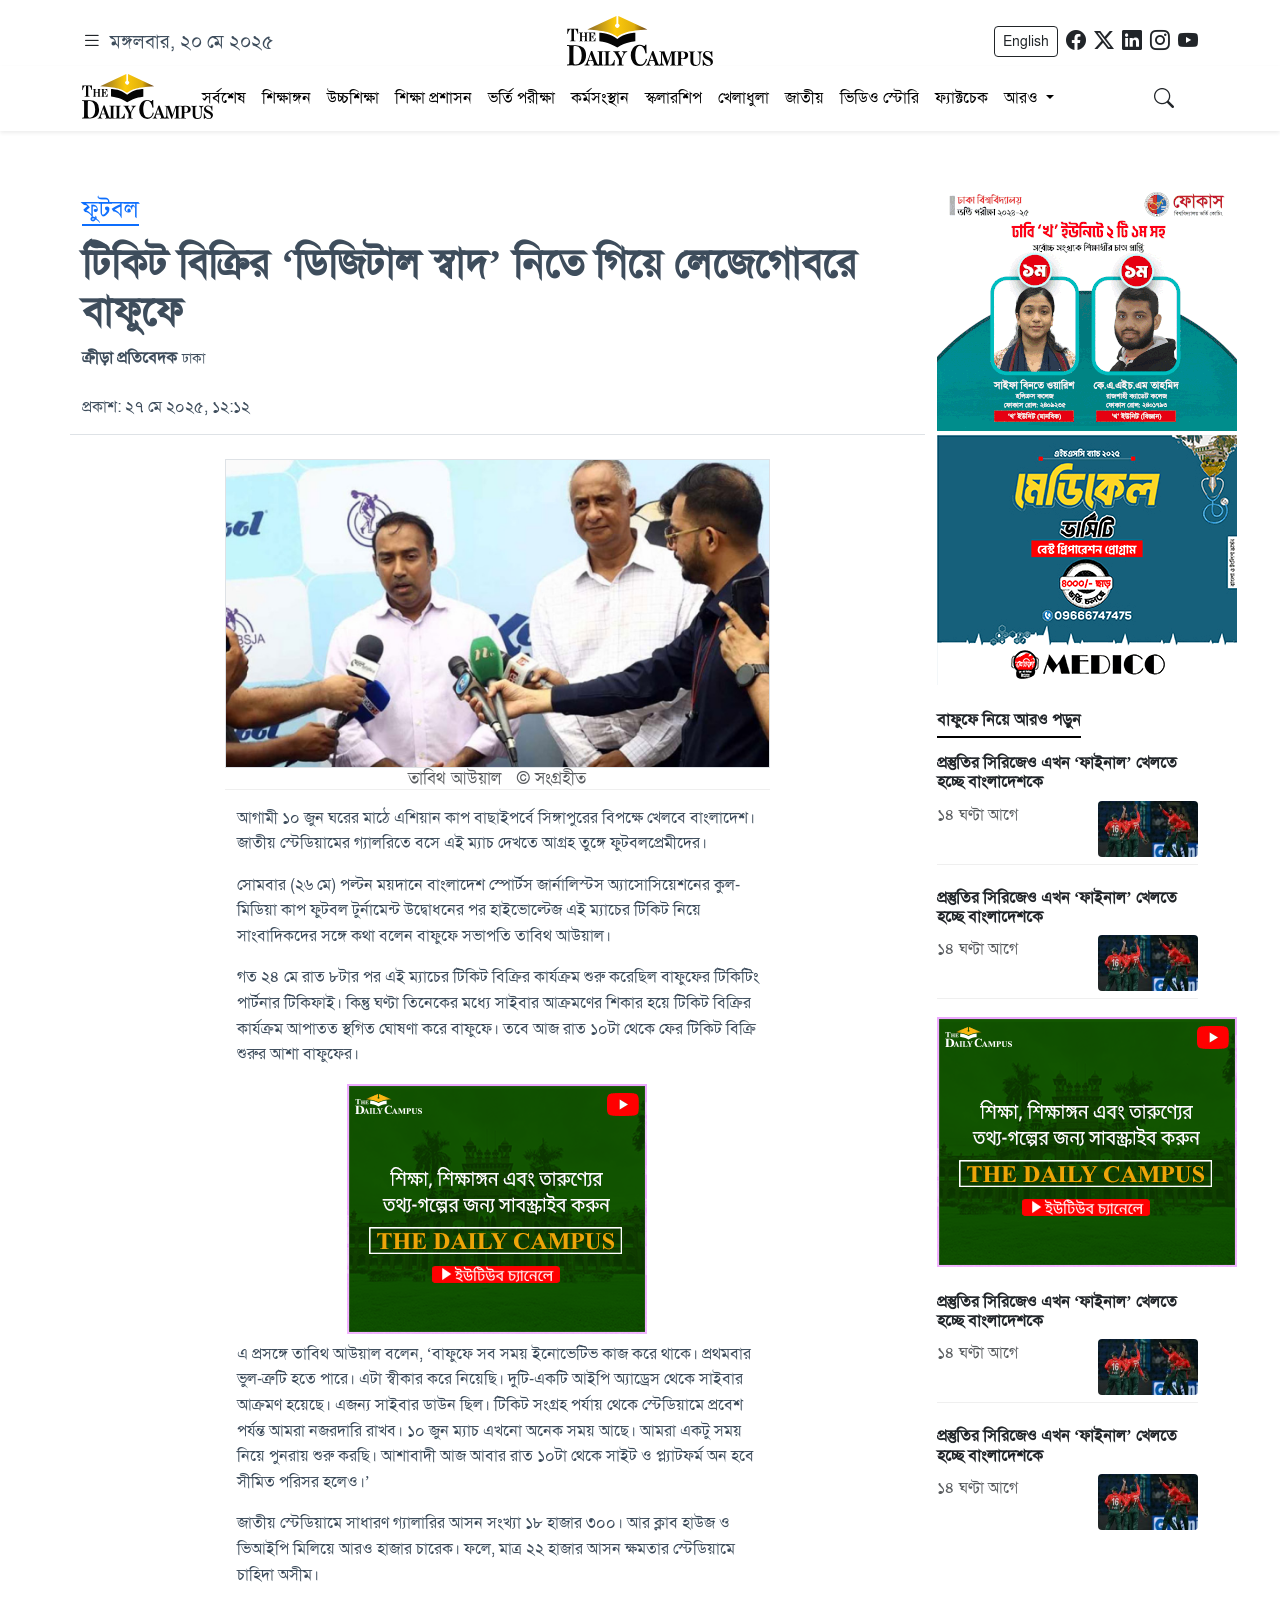
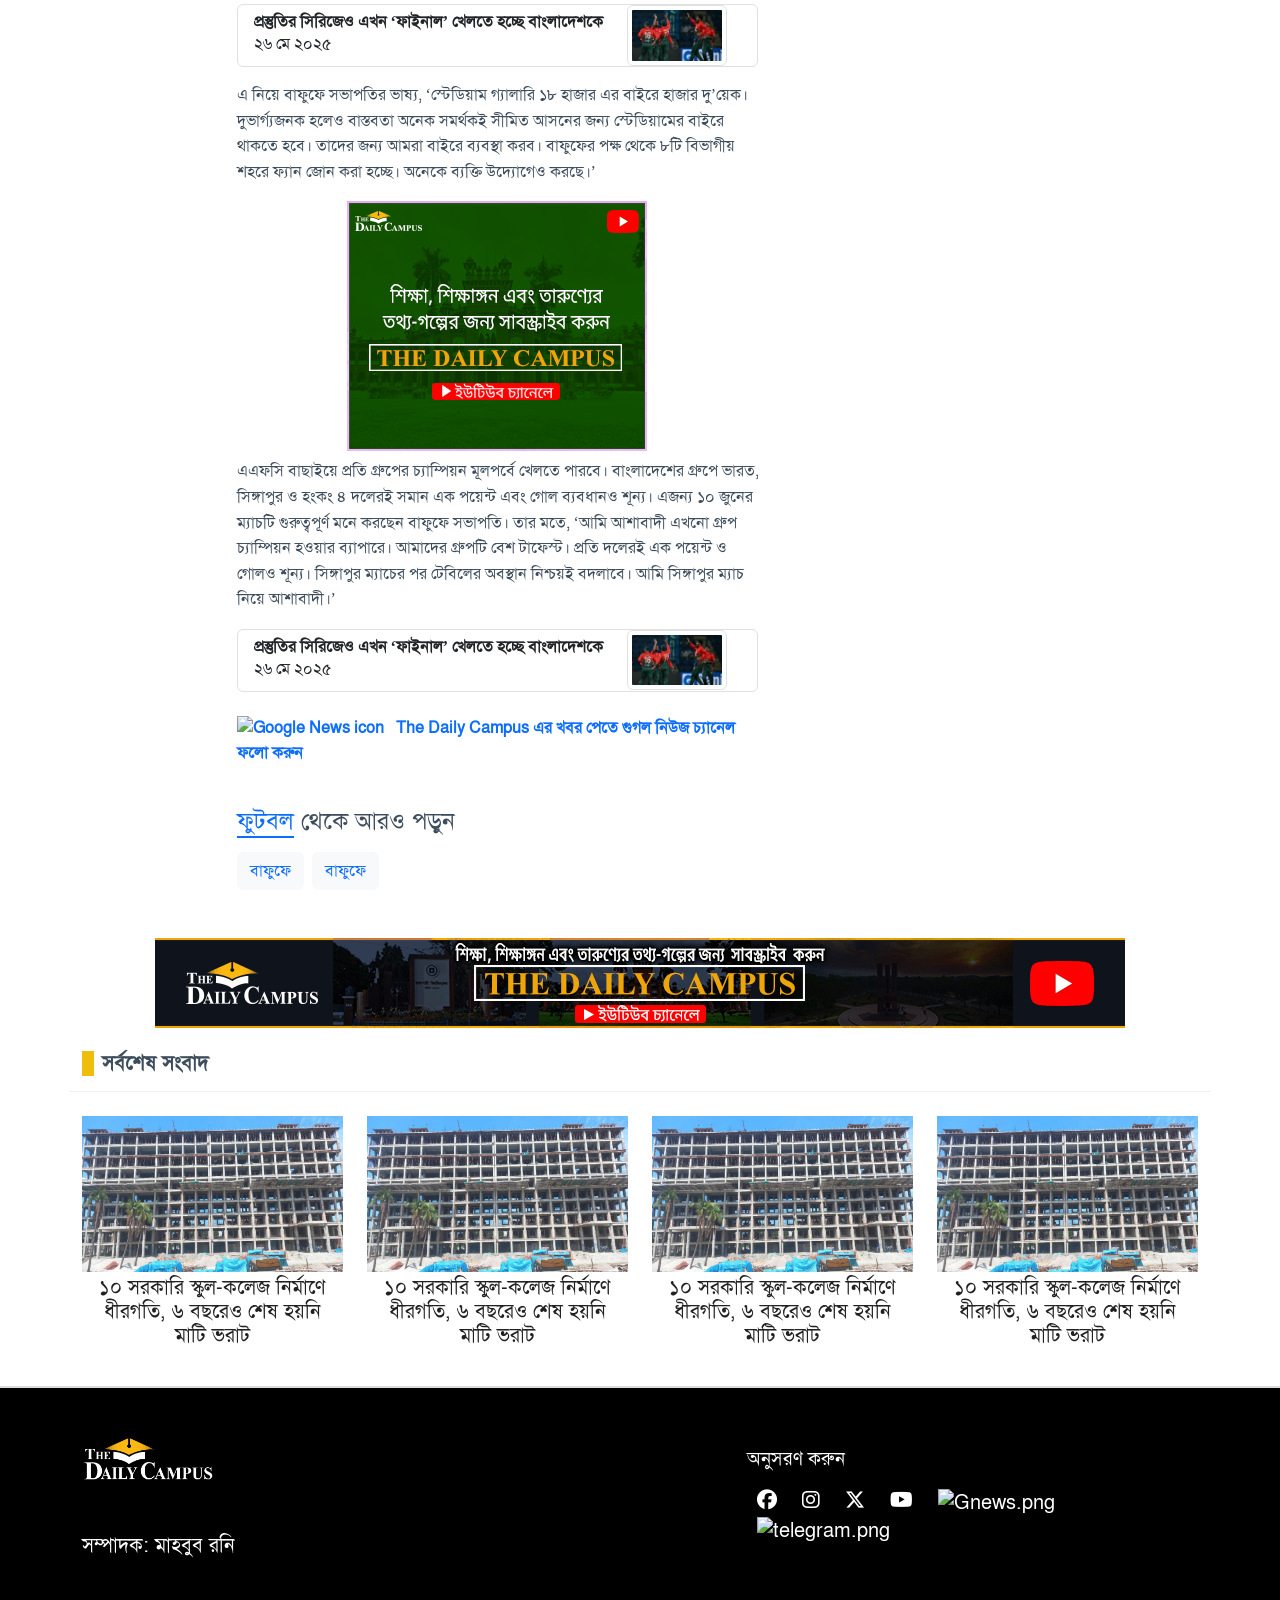
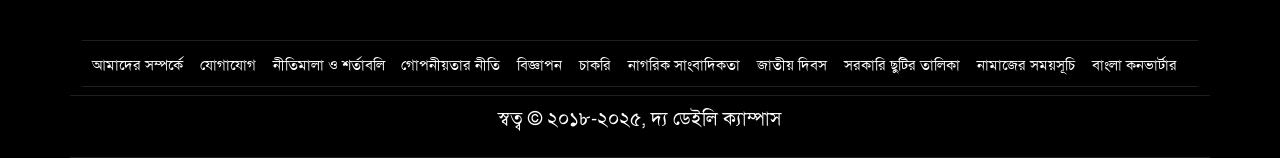
==== article.html @ 6541ccd9 "desktop index page bottom part and desktop article page" ====
<!DOCTYPE html>
<html lang="en">
  <head>
    <meta charset="UTF-8" />
    <meta name="viewport" content="width=device-width, initial-scale=1.0" />
    <title>Document</title>
    <link
      rel="preload"
      href="assets/fonts/SolaimanLipiNormal.woff"
      as="font"
      type="font/woff"
      crossorigin
    />
    <!-- Bootstrap 5 CSS -->
    <link
      href="https://cdn.jsdelivr.net/npm/bootstrap@5.3.3/dist/css/bootstrap.min.css"
      rel="stylesheet"
    />
    <!-- Bootstrap Icons -->
    <link
      href="https://cdn.jsdelivr.net/npm/bootstrap-icons@1.11.3/font/bootstrap-icons.css"
      rel="stylesheet"
    />
    <!-- Font Awesome for icons -->
    <link
      href="https://cdnjs.cloudflare.com/ajax/libs/font-awesome/6.5.1/css/all.min.css"
      rel="stylesheet"
    />
    <link
      rel="stylesheet"
      href="assets/css/flexslider.css"
      type="text/css"
      media="screen"
    />
    <link rel="stylesheet" href="assets/css/style.css" />
    <script
      type="text/javascript"
      src="https://platform-api.sharethis.com/js/sharethis.js#property=68356a74a7cb4a0019841a7b&product=inline-share-buttons&source=platform"
      async="async"
    ></script>
  </head>

  <body>
    <section id="header">
      <!-- Pre Header Section start -->
      <div class="d-none d-md-block">
        <div class="container bg-white mt-3">
          <div class="row align-items-center">
            <div class="col-lg-4">
              <div class="d-flex align-items-center">
                <span
                  class="cursor-pointer me-2"
                  data-bs-toggle="offcanvas"
                  data-bs-target="#sidebarMenu"
                  aria-controls="sidebarMenu"
                >
                  <i class="bi bi-list fs-5 text-dark"></i>
                </span>
                <span class="today-date">মঙ্গলবার, ২০ মে ২০২৫</span>
              </div>
            </div>
            <div class="col-lg-4 text-center">
              <a aria-label="Logo" href="#">
                <img
                  src="assets/images/logo.svg"
                  alt="Logo"
                  height="50"
                  loading="lazy"
                />
              </a>
            </div>
            <div class="col-lg-4">
              <div class="d-flex justify-content-end align-items-center">
                <a
                  class="btn btn-outline-dark btn-sm me-2"
                  href="#"
                  target="_blank"
                  >English</a
                >
                <div class="d-flex">
                  <a
                    aria-label="Facebook"
                    href="#"
                    target="_blank"
                    class="text-dark me-2"
                  >
                    <i class="bi bi-facebook fs-5"></i>
                  </a>
                  <a
                    aria-label="Twitter"
                    href="#"
                    target="_blank"
                    class="text-dark me-2"
                  >
                    <i class="bi bi-twitter-x fs-5"></i>
                  </a>
                  <a
                    aria-label="Linkedin"
                    href="#"
                    target="_blank"
                    class="text-dark me-2"
                  >
                    <i class="bi bi-linkedin fs-5"></i>
                  </a>
                  <a
                    aria-label="Instagram"
                    href="#"
                    target="_blank"
                    class="text-dark me-2"
                  >
                    <i class="bi bi-instagram fs-5"></i>
                  </a>
                  <a
                    aria-label="Youtube"
                    href="#"
                    target="_blank"
                    class="text-dark"
                  >
                    <i class="bi bi-youtube fs-5"></i>
                  </a>
                </div>
              </div>
            </div>
          </div>
        </div>

        <nav id="navbar_top" class="navbar navbar-expand-lg bg-white shadow-sm">
          <div class="container">
            <div class="row w-100 align-items-center">
              <div class="col-lg-1">
                <div class="stickyLogo mb-1">
                  <a aria-label="Logo" href="#">
                    <img src="assets/images/logo.svg" alt="Logo" height="45" />
                  </a>
                </div>
              </div>
              <div class="col-lg-10">
                <div class="collapse navbar-collapse" id="navbarNav">
                  <ul class="navbar-nav mx-auto">
                    <li class="nav-item">
                      <a class="nav-link" href="#latest">সর্বশেষ</a>
                    </li>
                    <li class="nav-item">
                      <a class="nav-link" href="#national">শিক্ষাঙ্গন</a>
                    </li>
                    <li class="nav-item">
                      <a class="nav-link" href="#politics">উচ্চশিক্ষা</a>
                    </li>
                    <li class="nav-item">
                      <a class="nav-link" href="#economics">শিক্ষা প্রশাসন</a>
                    </li>
                    <li class="nav-item">
                      <a class="nav-link" href="#international"
                        >ভর্তি পরীক্ষা</a
                      >
                    </li>
                    <li class="nav-item">
                      <a class="nav-link" href="#international">কর্মসংস্থান</a>
                    </li>
                    <li class="nav-item">
                      <a class="nav-link" href="#international">স্কলারশিপ</a>
                    </li>
                    <li class="nav-item">
                      <a class="nav-link" href="#international">খেলাধুলা</a>
                    </li>
                    <li class="nav-item">
                      <a class="nav-link" href="#international">জাতীয়</a>
                    </li>
                    <li class="nav-item">
                      <a class="nav-link" href="#international">ভিডিও স্টোরি</a>
                    </li>

                    <!-- <li class="nav-item dropdown">
                    <a class="nav-link dropdown-toggle" href="#country-news" id="countryDropdown" role="button"
                      data-bs-toggle="dropdown" aria-expanded="false">
                      সারাদেশ
                    </a>
                    <ul class="dropdown-menu" aria-labelledby="countryDropdown">
                      <li>
                        <a class="dropdown-item" href="#location">জেলার খবর</a>
                      </li>
                    </ul>
                  </li> -->
                    <li class="nav-item">
                      <a class="nav-link" href="#sports">ফ্যাক্টচেক</a>
                    </li>
                    <li class="nav-item dropdown">
                      <a
                        class="nav-link dropdown-toggle"
                        href="#"
                        id="moreDropdown"
                        role="button"
                        data-bs-toggle="dropdown"
                        aria-expanded="false"
                      >
                        আরও
                      </a>
                      <ul
                        class="dropdown-menu dropdown-menu-end scrollable-dropdown"
                        aria-labelledby="moreDropdown"
                      >
                        <li><a class="dropdown-item" href="#">তারুণ্য</a></li>
                        <li>
                          <a class="dropdown-item" href="#">একাডেমিক পরীক্ষা</a>
                        </li>
                        <li>
                          <a class="dropdown-item" href="#">শিক্ষা আন্দোলন</a>
                        </li>
                        <li>
                          <a class="dropdown-item" href="#">আন্তর্জাতিক</a>
                        </li>
                        <li><a class="dropdown-item" href="#">উদ্ভাবন</a></li>
                        <li><a class="dropdown-item" href="#">বিদেশ</a></li>
                        <li>
                          <a class="dropdown-item" href="#">বই ও গ্রন্থাগার</a>
                        </li>
                        <li>
                          <a class="dropdown-item" href="#"
                            >অর্থনীতি ও ব্যবসা</a
                          >
                        </li>
                        <li>
                          <a class="dropdown-item" href="#"
                            >বিজ্ঞান ও প্রযুক্তি</a
                          >
                        </li>
                        <li>
                          <a class="dropdown-item" href="#">ধর্ম ও নৈতিকতা</a>
                        </li>
                        <li>
                          <a class="dropdown-item" href="#"
                            >বিনোদন ও সংস্কৃতি</a
                          >
                        </li>
                        <li>
                          <a class="dropdown-item" href="#">আবহাওয়া ও পরিবেশ</a>
                        </li>
                      </ul>
                    </li>
                  </ul>
                </div>
              </div>
              <div class="col-lg-1 text-end">
                <a href="#" class="text-dark">
                  <i class="bi bi-search fs-5"></i>
                </a>
              </div>
            </div>
          </div>
        </nav>

        <!-- Offcanvas Menu for Mobile and Mega Menu -->
        <div
          class="offcanvas offcanvas-start"
          tabindex="-1"
          id="sidebarMenu"
          aria-labelledby="sidebarMenuLabel"
        >
          <div class="offcanvas-header">
            <h5 class="offcanvas-title" id="sidebarMenuLabel">মেনু</h5>
            <button
              type="button"
              class="btn-close"
              data-bs-dismiss="offcanvas"
              aria-label="Close"
            ></button>
          </div>
          <div class="offcanvas-body">
            <ul class="nav flex-column">
              <li class="nav-item"><a class="nav-link" href="#">সর্বশেষ</a></li>
              <li class="nav-item">
                <a class="nav-link" href="#">শিক্ষাঙ্গন</a>
              </li>
              <li class="nav-item">
                <a class="nav-link" href="#">উচ্চশিক্ষা</a>
              </li>
              <li class="nav-item">
                <a class="nav-link" href="#">শিক্ষা প্রশাসন</a>
              </li>
              <li class="nav-item">
                <a class="nav-link" href="#">ভর্তি পরীক্ষা</a>
              </li>
              <li class="nav-item">
                <a class="nav-link" href="#">কর্মসংস্থান</a>
              </li>
              <li class="nav-item">
                <a class="nav-link" href="#">স্কলারশিপ</a>
              </li>
              <li class="nav-item">
                <a class="nav-link" href="#">খেলাধুলা</a>
              </li>
              <li class="nav-item"><a class="nav-link" href="#">জাতীয়</a></li>
              <li class="nav-item">
                <a class="nav-link" href="#">ভিডিও স্টোরি</a>
              </li>
              <li class="nav-item">
                <a class="nav-link" href="#">ফ্যাক্টচেক</a>
              </li>
              <li class="nav-item">
                <a class="nav-link" href="#">তারুণ্য</a>
              </li>
              <li class="nav-item">
                <a class="nav-link" href="#">একাডেমিক পরীক্ষা</a>
              </li>
              <li class="nav-item">
                <a class="nav-link" href="#">শিক্ষা আন্দোলন</a>
              </li>
              <li class="nav-item"><a class="nav-link" href="#">উদ্ভাবন</a></li>
              <li class="nav-item">
                <a class="nav-link" href="#">বিদেশ</a>
              </li>
              <li class="nav-item">
                <a class="nav-link" href="#">বই ও গ্রন্থাগার</a>
              </li>
              <li class="nav-item">
                <a class="nav-link" href="#">অর্থনীতি ও ব্যবসা</a>
              </li>
              <li class="nav-item">
                <a class="nav-link" href="#">বিজ্ঞান ও প্রযুক্তি</a>
              </li>
              <li class="nav-item">
                <a class="nav-link" href="#">ধর্ম ও নৈতিকতা</a>
              </li>
              <li class="nav-item">
                <a class="nav-link" href="#">বিনোদন ও সংস্কৃতি</a>
              </li>
              <li class="nav-item">
                <a class="nav-link" href="#">আবহাওয়া ও পরিবেশ</a>
              </li>
            </ul>
            <hr />
            <div class="d-flex flex-wrap">
              <a class="btn btn-info me-2 mb-2" href="#"
                ><i class="bi bi-grid"></i> সব বিভাগ</a
              >
              <a class="btn btn-outline-dark me-2 mb-2" href="#"
                ><i class="bi bi-film"></i> ভিডিও</a
              >

              <a class="btn btn-outline-dark me-2 mb-2" href="#" target="_blank"
                ><i class="bi bi-megaphone"></i> বিজ্ঞাপন</a
              >
            </div>
          </div>
        </div>
      </div>

      <!-- Pre Header Section End -->
      <!-- Mobile Header -->
      <div class="container mobileHeader d-block d-sm-none bg-light">
        <div class="row align-items-center">
          <div class="col-2">
            <div class="text-end marginT8">
              <span onclick="openNav()"
                ><i class="fa fa-bars sidebarIcon colorBlack"></i
              ></span>
            </div>
          </div>
          <div class="col-6">
            <div class="marginT2 text-start">
              <a aria-label="Logo" href="#">
                <img
                  src="assets/images/logo.svg"
                  alt="Logo"
                  height="35"
                  loading="lazy"
                />
              </a>
            </div>
          </div>
          <div class="col-4">
            <div class="text-end marginT4">
              <a
                class="mobileHeaderOtherSite colorBlack"
                aria-label="English"
                href="#"
                target="_blank"
                >English</a
              >
              <a
                class="mobileHeaderOtherSite text-center"
                aria-label="Search"
                href="#"
              >
                <span
                  ><i class="fa fa-magnifying-glass searchIcon colorBlack"></i
                ></span>
              </a>
            </div>
          </div>
        </div>
      </div>

      <!-- Mobile Sidebar Menu -->
      <div id="mySidepanel" class="sidepanel d-block d-sm-none">
        <div class="container borderC1B1">
          <div class="row align-items-center">
            <div class="col-8">
              <div class="paddingT5 paddingB5 marginT5">
                <a aria-label="Logo" href="#">
                  <img
                    src="assets/images/logo.svg"
                    alt="Logo"
                    height="35"
                    loading="lazy"
                  />
                </a>
              </div>
            </div>
            <div class="col-4">
              <div class="text-end marginT10">
                <a
                  href="javascript:void(0)"
                  class="closebtn"
                  onclick="closeNav()"
                  >×</a
                >
              </div>
            </div>
          </div>
        </div>

        <div class="container">
          <div class="row">
            <div class="col-12 paddingLR5">
              <div
                class="borderC1-1 borderRadius5 marginT15 marginB15 paddingLR20 paddingT10 paddingB10"
              >
                <form method="get" action="#">
                  <input type="hidden" name="search" value="yes" />
                  <div class="row g-2">
                    <div class="col-10">
                      <input
                        type="text"
                        name="headline"
                        class="form-control"
                        placeholder="এখানে খুঁজুন..."
                      />
                    </div>
                    <div class="col-2">
                      <button
                        type="submit"
                        class="btn btn-block bg-black colorWhite"
                      >
                        <i class="fa fa-search"></i>
                      </button>
                    </div>
                  </div>
                </form>
              </div>
            </div>

            <div class="col-6">
              <a class="sidebarCatTitle" aria-label="প্রচ্ছদ" href="#"
                ><i class="fa fa-caret-right"></i> প্রচ্ছদ</a
              >
            </div>
            <div class="col-6">
              <a class="sidebarCatTitle" aria-label="সর্বশেষ" href="#/latest"
                ><i class="fa fa-caret-right"></i> সর্বশেষ</a
              >
            </div>
            <div class="loadMenubarCategories"></div>
            <div class="col-6">
              <a
                class="sidebarCatTitle"
                aria-label="সব বিভাগ"
                href="#/categories"
                ><i class="fa fa-caret-right"></i> সব বিভাগ</a
              >
            </div>
            <div class="col-6">
              <a class="sidebarCatTitle" aria-label="আর্কাইভ" href="#/archive"
                ><i class="fa fa-caret-right"></i> আর্কাইভ</a
              >
            </div>

            <div class="col-6">
              <a
                class="sidebarCatTitle"
                aria-label="বিজ্ঞাপন"
                href="#/advertisement"
                target="_blank"
                ><i class="fa fa-caret-right"></i> বিজ্ঞাপন</a
              >
            </div>

            <div class="col-12 marginT20">
              <div
                class="topSocialIcon text-center borderC1T1 borderC1B1 padding10"
              >
                <a
                  aria-label="Facebook"
                  href="#"
                  target="_blank"
                  class="fa-brands fa-facebook"
                ></a>
                <a
                  aria-label="Twitter"
                  href="#"
                  target="_blank"
                  class="fa-brands fa-x-twitter"
                ></a>
                <a
                  aria-label="Linkedin"
                  href="#"
                  target="_blank"
                  class="fa-brands fa-linkedin"
                ></a>
                <a
                  aria-label="Instagram"
                  href="#"
                  target="_blank"
                  class="fa-brands fa-instagram"
                ></a>
                <a
                  aria-label="Youtube"
                  href="#"
                  target="_blank"
                  class="fa-brands fa-youtube"
                ></a>
              </div>
            </div>
          </div>
        </div>
      </div>
    </section>
    <section id="article-top">
      <div class="container-fluid">
        <div class="container my-5">
          <div class="row">
            <div class="col-md-9">
              <div class="category-name">
                <h4 class="my-3">
                  <a class="text" href="#">ফুটবল</a>
                </h4>
              </div>

              <article>
                <div class="news-headline">
                  <h1 class="fs-1 fw-bolder">
                    টিকিট বিক্রির ‘ডিজিটাল স্বাদ’ নিতে গিয়ে লেজেগোবরে বাফুফে
                  </h1>
                </div>

                <div class="news-reporter">
                  <span class="fs-6 fw-bolder"> ক্রীড়া প্রতিবেদক</span>
                  <span class="font-size-14">ঢাকা</span>
                </div>

                <div class="row my-4 pb-md-2 border-bottom">
                  <div class="col-md-6 mb-2">
                    <span class="fs-6">প্রকাশ: ২৭ মে ২০২৫, ১২:১২</span>
                  </div>
                  <div class="col-md-6 mb-2 text-end">
                    <!-- Social share buttons can be added here -->
                  </div>
                </div>

                <div class="row">
                  <div class="col-md-8 mx-auto">
                    <div class="image borderBottom mb-3">
                      <figure class="feature-image mb-2 text-center">
                        <img
                          class="img-fluid border"
                          src="assets/img/football.jpg"
                          alt="Football Match Photo"
                          loading="lazy"
                        />
                        <figcaption class="figure-caption text-center">
                          তাবিথ আউয়াল &nbsp; ©
                          <span class="cursor-pointer">সংগ্রহীত</span>
                        </figcaption>
                      </figure>
                    </div>

                    <div class="news-content container">
                      <p class="text-justify mb-3">
                        আগামী ১০ জুন ঘরের মাঠে এশিয়ান কাপ বাছাইপর্বে সিঙ্গাপুরের
                        বিপক্ষে খেলবে বাংলাদেশ। জাতীয় স্টেডিয়ামের গ্যালরিতে বসে
                        এই ম্যাচ দেখতে আগ্রহ তুঙ্গে ফুটবলপ্রেমীদের।
                      </p>
                      <p class="text-justify mb-3">
                        সোমবার (২৬ মে) পল্টন ময়দানে বাংলাদেশ স্পোর্টস
                        জার্নালিস্টস অ্যাসোসিয়েশনের কুল-মিডিয়া কাপ ফুটবল
                        টুর্নামেন্ট উদ্বোধনের পর হাইভোল্টেজ এই ম্যাচের টিকিট
                        নিয়ে সাংবাদিকদের সঙ্গে কথা বলেন বাফুফে সভাপতি তাবিথ
                        আউয়াল।
                      </p>
                      <p class="text-justify mb-3">
                        গত ২৪ মে রাত ৮টার পর এই ম্যাচের টিকিট বিক্রির কার্যক্রম
                        শুরু করেছিল বাফুফের টিকিটিং পার্টনার টিকিফাই। কিন্তু
                        ঘণ্টা তিনেকের মধ্যে সাইবার আক্রমণের শিকার হয়ে টিকিট
                        বিক্রির কার্যক্রম আপাতত স্থগিত ঘোষণা করে বাফুফে। তবে আজ
                        রাত ১০টা থেকে ফের টিকিট বিক্রি শুরুর আশা বাফুফের।
                      </p>

                      <!-- In-article ad -->
                      <div
                        class="d-flex justify-content-center mx-auto my-2 inarticle_ad"
                      >
                        <img
                          class="img-fluid"
                          src="assets/img/tdc.gif"
                          alt="Advertisement"
                          loading="lazy"
                          style="width: 100%; height: 100%; object-fit: cover"
                        />
                      </div>

                      <p class="text-justify mb-3">
                        এ প্রসঙ্গে তাবিথ আউয়াল বলেন, ‘বাফুফে সব সময় ইনোভেটিভ কাজ
                        করে থাকে। প্রথমবার ভুল-ত্রুটি হতে পারে। এটা স্বীকার করে
                        নিয়েছি। দুটি-একটি আইপি অ্যাড্রেস থেকে সাইবার আক্রমণ
                        হয়েছে। এজন্য সাইবার ডাউন ছিল। টিকিট সংগ্রহ পর্যায় থেকে
                        স্টেডিয়ামে প্রবেশ পর্যন্ত আমরা নজরদারি রাখব। ১০ জুন
                        ম্যাচ এখনো অনেক সময় আছে। আমরা একটু সময় নিয়ে পুনরায় শুরু
                        করছি। আশাবাদী আজ আবার রাত ১০টা থেকে সাইট ও প্ল্যাটফর্ম
                        অন হবে সীমিত পরিসর হলেও।’
                      </p>
                      <p class="text-justify mb-3">
                        জাতীয় স্টেডিয়ামে সাধারণ গ্যালারির আসন সংখ্যা ১৮ হাজার
                        ৩০০। আর ক্লাব হাউজ ও ভিআইপি মিলিয়ে আরও হাজার চারেক। ফলে,
                        মাত্র ২২ হাজার আসন ক্ষমতার স্টেডিয়ামে চাহিদা অসীম।
                      </p>

                      <!-- Related news -->
                      <aside class="related-news">
                        <div class="card mb-3">
                          <div class="row g-0">
                            <div class="col-9">
                              <div class="card-body py-2">
                                <h6 class="fw-bold text-start mb-0">
                                  <a
                                    href="#"
                                    class="text-decoration-none text-dark"
                                  >
                                    প্রস্তুতির সিরিজেও এখন ‘ফাইনাল’ খেলতে হচ্ছে
                                    বাংলাদেশকে
                                  </a>
                                </h6>
                                <span>২৬ মে ২০২৫</span>
                              </div>
                            </div>
                            <div class="col-3 d-flex align-items-center">
                              <img
                                class="img-thumbnail w-100"
                                src="assets/img/small.jpg"
                                alt="Related news thumbnail"
                                loading="lazy"
                              />
                            </div>
                          </div>
                        </div>
                      </aside>

                      <p class="text-justify mb-3">
                        এ নিয়ে বাফুফে সভাপতির ভাষ্য, ‘স্টেডিয়াম গ্যালারি ১৮
                        হাজার এর বাইরে হাজার দু’য়েক। দুভার্গ্যজনক হলেও বাস্তবতা
                        অনেক সমর্থকই সীমিত আসনের জন্য স্টেডিয়ামের বাইরে থাকতে
                        হবে। তাদের জন্য আমরা বাইরে ব্যবস্থা করব। বাফুফের পক্ষ
                        থেকে ৮টি বিভাগীয় শহরে ফ্যান জোন করা হচ্ছে। অনেকে ব্যক্তি
                        উদ্যোগেও করছে।’
                      </p>

                      <!-- Another in-article ad -->
                      <div
                        class="d-flex justify-content-center mx-auto my-2 inarticle_ad"
                      >
                        <img
                          class="img-fluid"
                          src="assets/img/tdc.gif"
                          alt="Advertisement"
                          loading="lazy"
                          style="width: 100%; height: 100%; object-fit: cover"
                        />
                      </div>

                      <p class="text-justify mb-3">
                        এএফসি বাছাইয়ে প্রতি গ্রুপের চ্যাম্পিয়ন মূলপর্বে খেলতে
                        পারবে। বাংলাদেশের গ্রুপে ভারত, সিঙ্গাপুর ও হংকং ৪ দলেরই
                        সমান এক পয়েন্ট এবং গোল ব্যবধানও শূন্য। এজন্য ১০ জুনের
                        ম্যাচটি গুরুত্বপূর্ণ মনে করছেন বাফুফে সভাপতি। তার মতে,
                        ‘আমি আশাবাদী এখনো গ্রুপ চ্যাম্পিয়ন হওয়ার ব্যাপারে।
                        আমাদের গ্রুপটি বেশ টাফেস্ট। প্রতি দলেরই এক পয়েন্ট ও গোলও
                        শূন্য। সিঙ্গাপুর ম্যাচের পর টেবিলের অবস্থান নিশ্চয়ই
                        বদলাবে। আমি সিঙ্গাপুর ম্যাচ নিয়ে আশাবাদী।’
                      </p>
                      <!-- Related news -->
                      <aside class="related-news">
                        <div class="card mb-3">
                          <div class="row g-0">
                            <div class="col-9">
                              <div class="card-body py-2">
                                <h6 class="fw-bold text-start mb-0">
                                  <a
                                    href="#"
                                    class="text-decoration-none text-dark"
                                  >
                                    প্রস্তুতির সিরিজেও এখন ‘ফাইনাল’ খেলতে হচ্ছে
                                    বাংলাদেশকে
                                  </a>
                                </h6>
                                <span>২৬ মে ২০২৫</span>
                              </div>
                            </div>
                            <div class="col-3 d-flex align-items-center">
                              <img
                                class="img-thumbnail w-100"
                                src="assets/img/small.jpg"
                                alt="Related news thumbnail"
                                loading="lazy"
                              />
                            </div>
                          </div>
                        </div>
                      </aside>

                      <!-- Google News follow -->
                      <div
                        class="d-flex fs-6 align-items-center tdc_google_news my-4 pb-md-3"
                      >
                        <a
                          href="https://news.google.com/publications/CAAqBwgKMO-zpAwwgayzBA"
                          target="_blank"
                          rel="noopener noreferrer"
                          class="fw-bold fs-6"
                        >
                          <img
                            width="26"
                            height="24"
                            src="https://files.thedailycampus.com/img/default/Gnews.png"
                            alt="Google News icon"
                            class="img-fluid me-2"
                          />
                          The Daily Campus এর খবর পেতে গুগল নিউজ চ্যানেল ফলো
                          করুন
                        </a>
                      </div>
                      <div class="col-12">
                        <div class="category-name">
                          <h4 class="my-3">
                            <a class="text" href="#">ফুটবল</a>
                            <span class="fw-medium"> থেকে আরও পড়ুন </span>
                          </h4>
                        </div>
                      </div>
                      <div class="col-12 tags">
                        <ul class="list-unstyled d-flex flex-wrap gap-2 m-0">
                          <li>
                            <a
                              href="#"
                              class="btn btn-light text-primary fs-6 text-decoration-none"
                              >বাফুফে</a
                            >
                          </li>
                          <li>
                            <a
                              href="#"
                              class="btn btn-light text-primary fs-6 text-decoration-none"
                              >বাফুফে</a
                            >
                          </li>
                        </ul>
                      </div>
                    </div>
                  </div>
                </div>
              </article>
            </div>
            <div class="col-md-3">
              <div class="row">
                <div class="col-md-12">
                  <div
                    class="card"
                    style="
                      width: 300px;
                      height: 250px;
                      border: none;
                      margin-top: 2px;
                      margin-bottom: 2px;
                    "
                  >
                    <div class="card-body" style="padding: 0; height: 100%">
                      <img
                        class="img-fluid"
                        src="assets/img/ads.gif"
                        alt="..."
                        loading="lazy"
                        style="width: 100%; height: 100%; object-fit: cover"
                      />
                    </div>
                  </div>
                </div>
                <div class="col-md-12">
                  <div
                    class="card"
                    style="
                      width: 300px;
                      height: 250px;
                      border: none;
                      margin-top: 2px;
                      margin-bottom: 2px;
                    "
                  >
                    <div class="card-body" style="padding: 0; height: 100%">
                      <img
                        class="img-fluid"
                        src="assets/img/ads2.gif"
                        alt="..."
                        loading="lazy"
                        style="width: 100%; height: 100%; object-fit: cover"
                      />
                    </div>
                  </div>
                </div>
                <div class="col-md-12">
                  <h6 class="fw-bold text-start my-2 pt-3 custom-underline">
                    <a href="#" class="text-decoration-none text-dark">
                      বাফুফে নিয়ে আরও পড়ুন
                    </a>
                  </h6>
                  <div class="related-news">
                    <div class="card border-0 my-3">
                      <div class="row g-0">
                        <div class="col-12">
                          <div class="py-2">
                            <h6 class="fw-bold text-start mb-0">
                              <a
                                href="#"
                                class="text-decoration-none text-dark"
                              >
                                প্রস্তুতির সিরিজেও এখন ‘ফাইনাল’ খেলতে হচ্ছে
                                বাংলাদেশকে
                              </a>
                            </h6>
                          </div>
                        </div>
                        <div class="col-12 borderBottom">
                          <div class="mb-2 d-flex justify-content-between">
                            <div>
                              <span class="text-muted fs-6 text-start"
                                >১৪ ঘণ্টা আগে</span
                              >
                            </div>
                            <div>
                              <img
                                class="rounded-1 img-fluid"
                                style="max-width: 100px"
                                src="assets/img/small.jpg"
                                alt="Related news thumbnail"
                                loading="lazy"
                              />
                            </div>
                          </div>
                        </div>
                      </div>
                    </div>
                  </div>
                  <div class="related-news">
                    <div class="card border-0 my-3">
                      <div class="row g-0">
                        <div class="col-12">
                          <div class="py-2">
                            <h6 class="fw-bold text-start mb-0">
                              <a
                                href="#"
                                class="text-decoration-none text-dark"
                              >
                                প্রস্তুতির সিরিজেও এখন ‘ফাইনাল’ খেলতে হচ্ছে
                                বাংলাদেশকে
                              </a>
                            </h6>
                          </div>
                        </div>
                        <div class="col-12 borderBottom">
                          <div class="mb-2 d-flex justify-content-between">
                            <div>
                              <span class="text-muted fs-6 text-start"
                                >১৪ ঘণ্টা আগে</span
                              >
                            </div>
                            <div>
                              <img
                                class="rounded-1 img-fluid"
                                style="max-width: 100px"
                                src="assets/img/small.jpg"
                                alt="Related news thumbnail"
                                loading="lazy"
                              />
                            </div>
                          </div>
                        </div>
                      </div>
                    </div>
                  </div>
                </div>
                <div class="col-md-12">
                  <div
                    class="card"
                    style="
                      width: 300px;
                      height: 250px;
                      border: none;
                      margin-top: 2px;
                      margin-bottom: 2px;
                    "
                  >
                    <div class="card-body" style="padding: 0; height: 100%">
                      <img
                        class="img-fluid"
                        src="assets/img/tdc.gif"
                        alt="..."
                        loading="lazy"
                        style="width: 100%; height: 100%; object-fit: cover"
                      />
                    </div>
                  </div>
                </div>
                <div class="col-md-12">
                  <div class="related-news">
                    <div class="card border-0 my-3">
                      <div class="row g-0">
                        <div class="col-12">
                          <div class="py-2">
                            <h6 class="fw-bold text-start mb-0">
                              <a
                                href="#"
                                class="text-decoration-none text-dark"
                              >
                                প্রস্তুতির সিরিজেও এখন ‘ফাইনাল’ খেলতে হচ্ছে
                                বাংলাদেশকে
                              </a>
                            </h6>
                          </div>
                        </div>
                        <div class="col-12 borderBottom">
                          <div class="mb-2 d-flex justify-content-between">
                            <div>
                              <span class="text-muted fs-6 text-start"
                                >১৪ ঘণ্টা আগে</span
                              >
                            </div>
                            <div>
                              <img
                                class="rounded-1 img-fluid"
                                style="max-width: 100px"
                                src="assets/img/small.jpg"
                                alt="Related news thumbnail"
                                loading="lazy"
                              />
                            </div>
                          </div>
                        </div>
                      </div>
                    </div>
                  </div>
                  <div class="related-news">
                    <div class="card border-0 my-3">
                      <div class="row g-0">
                        <div class="col-12">
                          <div class="py-2">
                            <h6 class="fw-bold text-start mb-0">
                              <a
                                href="#"
                                class="text-decoration-none text-dark"
                              >
                                প্রস্তুতির সিরিজেও এখন ‘ফাইনাল’ খেলতে হচ্ছে
                                বাংলাদেশকে
                              </a>
                            </h6>
                          </div>
                        </div>
                        <div class="col-12">
                          <div class="mb-2 d-flex justify-content-between">
                            <div>
                              <span class="text-muted fs-6 text-start"
                                >১৪ ঘণ্টা আগে</span
                              >
                            </div>
                            <div>
                              <img
                                class="rounded-1 img-fluid"
                                style="max-width: 100px"
                                src="assets/img/small.jpg"
                                alt="Related news thumbnail"
                                loading="lazy"
                              />
                            </div>
                          </div>
                        </div>
                      </div>
                    </div>
                  </div>
                </div>
              </div>
            </div>
          </div>
        </div>
      </div>
    </section>
    <!-- ads area start  -->
    <div class="container">
      <div style="width: fit-content; margin: 0 auto">
        <img class="img-fluid" src="assets/img/97090.gif" alt="ads" srcset="" />
      </div>
    </div>
    <!-- ads area end -->
    <!-- latest news start  -->
    <section id="latest-news">
      <div class="container-fluid mt-4">
        <div class="container borderBottom pb-2 mb-4">
          <div class="portlet-title mb-2">
            <div class="caption">
              <h5 href="#">
                <span class="caption-subject vertical-bar-heavy"
                  >সর্বশেষ সংবাদ
                </span>
              </h5>
              <i class="bi bi-chevron-right d-none"></i>
            </div>
          </div>
        </div>
        <div class="container">
          <div class="row">
            <div class="col-6 col-md-3">
              <div class="card cardYSpacerNone borderNone">
                <img
                  class=""
                  src="assets/img/school.jpg"
                  alt="..."
                  loading="lazy"
                />
                <div class="card-body paddingX">
                  <h5 class="text-md-center mt-1 px-1">
                    <a href="#">
                      ১০ সরকারি স্কুল-কলেজ নির্মাণে ধীরগতি, ৬ বছরেও শেষ হয়নি
                      মাটি ভরাট
                    </a>
                  </h5>
                </div>
              </div>
            </div>
             <div class="col-6 col-md-3">
              <div class="card cardYSpacerNone borderNone">
                <img
                  class=""
                  src="assets/img/school.jpg"
                  alt="..."
                  loading="lazy"
                />
                <div class="card-body paddingX">
                  <h5 class="text-center mt-1 px-1">
                    <a href="#">
                      ১০ সরকারি স্কুল-কলেজ নির্মাণে ধীরগতি, ৬ বছরেও শেষ হয়নি
                      মাটি ভরাট
                    </a>
                  </h5>
                </div>
              </div>
            </div>
             <div class="col-6 col-md-3">
              <div class="card cardYSpacerNone borderNone">
                <img
                  class=""
                  src="assets/img/school.jpg"
                  alt="..."
                  loading="lazy"
                />
                <div class="card-body paddingX">
                  <h5 class="text-center mt-1 px-1">
                    <a href="#">
                      ১০ সরকারি স্কুল-কলেজ নির্মাণে ধীরগতি, ৬ বছরেও শেষ হয়নি
                      মাটি ভরাট
                    </a>
                  </h5>
                </div>
              </div>
            </div>
             <div class="col-6 col-md-3">
              <div class="card cardYSpacerNone borderNone">
                <img
                  class=""
                  src="assets/img/school.jpg"
                  alt="..."
                  loading="lazy"
                />
                <div class="card-body paddingX">
                  <h5 class="text-center mt-1 px-1">
                    <a href="#">
                      ১০ সরকারি স্কুল-কলেজ নির্মাণে ধীরগতি, ৬ বছরেও শেষ হয়নি
                      মাটি ভরাট
                    </a>
                  </h5>
                </div>
              </div>
            </div>
          </div>
       
        </div>
      </div>
    </section>
    <!-- latest news end -->

    <!-- footer-section start -->
    <section class="desktopFooter hidden-xs hidden-print">
      <div class="container">
        <div class="row desktopFlexRow">
          <div class="col-lg-5">
            <div class="row justify-content-center">
              <div class="col-12 mb-5 pt-5 gap-3">
                <a aria-label="Logo" href="#">
                  <img
                    src="assets/img/TDC.svg"
                    alt="Logo"
                    height="50"
                    loading="lazy"
                  />
                </a>
              </div>
              <div class="col-12">
                <h5 class="text-start">সম্পাদক: মাহবুব রনি</h5>
              </div>
            </div>
          </div>
          <div class="col-lg-2"></div>
          <div class="col-lg-5">
            <div class="row justify-content-center">
              <div class="col-12 mb-5 pt-5 gap-3">
                <div class="followDiv h100P">
                  <p class="marginB0 title11 marginT10">অনুসরণ করুন</p>
                  <div class="topSocialIcon">
                    <a
                      aria-label="Facebook"
                      href="https://www.facebook.com/thedailycampusoriginal/"
                      target="_blank"
                      class="fa fa-brands fa-facebook borderRadius0"
                    ></a>
                    <a
                      aria-label="Instagram"
                      href="https://www.instagram.com/thedailycampusbd/"
                      target="_blank"
                      class="fa fa-brands fa-instagram borderRadius0"
                    ></a>
                    <a
                      aria-label="Twitter"
                      href="https://twitter.com/thedailycampus2"
                      target="_blank"
                      class="fa fa-brands fa-x-twitter borderRadius0"
                    ></a>
                    <a
                      aria-label="Youtube"
                      href="https://www.youtube.com/channel/UCbeJebXfZ2Zhi0TiZKNYC0g?sub_confirmation=1"
                      target="_blank"
                      class="fa fa-brands fa-youtube borderRadius0"
                    ></a>
                    <a
                      href="https://news.google.com/publications/CAAqBwgKMO-zpAwwgayzBA"
                      target="_blank"
                      ><img
                        width="24"
                        height="24"
                        src="https://files.thedailycampus.com/img/default/Gnews.png"
                        alt="Gnews.png"
                    /></a>
                    <a target="_blank" href="https://t.me/dailycampus"
                      ><img
                        width="24"
                        height="24"
                        src="https://files.thedailycampus.com/img/default/telegram.png"
                        alt="telegram.png"
                    /></a>
                  </div>
                </div>
              </div>
            </div>
          </div>
        </div>
        <div class="row justify-content-center">
          <div class="col-lg-12 mb-2 pt-5 gap-3">
            <div class="footer-menu-group">
              <a href="#about-us" target="_blank">আমাদের সম্পর্কে</a>
              <a href="#contact" target="_blank">যোগাযোগ</a>
              <a href="#terms-and-conditions" target="_blank"
                >নীতিমালা ও শর্তাবলি
              </a>
              <a href="#privacy-policy" target="_blank">গোপনীয়তার নীতি</a>
              <a href="#ads" target="_blank">বিজ্ঞাপন</a>
              <a href="#jobs" target="_blank">চাকরি</a>
              <a href="#" target="_blank">নাগরিক সাংবাদিকতা</a>
              <a href="#জাতীয়-ও-আন্তর্জাতিক-দিবস-উদযাপন" target="_blank"
                >জাতীয় দিবস</a
              >
              <a href="#সরকারি-ছুটির-তালিকা-2025" target="_blank"
                >সরকারি ছুটির তালিকা</a
              >
              <a href="#আজকের-নামাজ-সেহরি-ইফতারের-সময়" target="_blank"
                >নামাজের সময়সূচি</a
              >
              <a href="#unicode-converter" target="_blank">বাংলা কনভার্টার</a>
            </div>
          </div>
        </div>
        <div class="row justify-content-center">
          <div class="col-md-12 col-12"></div>
          <div class="footer-menu-group">
            <p class="text-center">স্বত্ব © ২০১৮-২০২৫, দ্য ডেইলি ক্যাম্পাস</p>
          </div>
        </div>
      </div>
    </section>
    <!-- footer-section end -->

    <script src="http://ajax.googleapis.com/ajax/libs/jquery/1/jquery.min.js"></script>
    <script defer src="assets/js/jquery.flexslider.js"></script>
    <!-- Bootstrap 5 JS -->
    <script src="https://cdn.jsdelivr.net/npm/@popperjs/core@2.11.8/dist/umd/popper.min.js"></script>
    <script src="https://cdn.jsdelivr.net/npm/bootstrap@5.3.3/dist/js/bootstrap.bundle.min.js"></script>
    <script src="assets/js/main.js"></script>
    <script>
      function openNav() {
        document.getElementById("mySidepanel").classList.add("open");
      }

      function closeNav() {
        document.getElementById("mySidepanel").classList.remove("open");
      }
      var width = $(window).width();
      if (width >= 768) {
        document.addEventListener("DOMContentLoaded", function () {
          window.addEventListener("scroll", function () {
            if (window.scrollY > 80) {
              document.getElementById("navbar_top").classList.add("fixed-top");
              navbar_height = document.querySelector(".navbar").offsetHeight;
              document.body.style.paddingTop = navbar_height + "px";
              $(".stickyHeaderLogoDiv").removeClass("col-md-1");
              $(".stickyHeaderLogoDiv").addClass("col-md-2");
              $(".stickyHeaderMenuDiv").removeClass("col-md-10");
              $(".stickyHeaderMenuDiv").addClass("col-md-9");
              $(".stickyLogo").show();
              $(".desktopStickyBar").show();
            } else {
              document
                .getElementById("navbar_top")
                .classList.remove("fixed-top");
              document.body.style.paddingTop = "0";
              $(".stickyHeaderLogoDiv").removeClass("col-md-2");
              $(".stickyHeaderLogoDiv").addClass("col-md-1");
              $(".stickyHeaderMenuDiv").removeClass("col-md-9");
              $(".stickyHeaderMenuDiv").addClass("col-md-10");
              $(".stickyLogo").hide();
              $(".desktopStickyBar").hide();
            }
          });
        });
      }
    </script>

    <script>
      // $(window).on('load', function(){
      // 				$('.flexslider').flexslider({
      // 					controlNav: false,
      // 					animation: "slide",
      // 					animationLoop: false,
      // 					directionNav: true,
      // 					itemWidth: 320,
      // 					itemMargin: 20,
      // 					pausePlay: true,
      // 					nextText: "",
      // 					prevText: "",
      // 					start: function(slider){
      // 						$('body').removeClass('loading');
      // 					}
      // 				});
      // 			});
      const carousel = document.querySelector("#carouselExample");
      const progressBar = document.querySelector(".custom-progress-bar");
      const pauseButton = document.querySelector(".carousel-pause");
      const playButton = document.querySelector(".carousel-play");

      // Pause/Play functionality
      pauseButton.addEventListener("click", () => {
        carousel.carousel("pause");
        progressBar.classList.add("paused");
        pauseButton.style.display = "none";
        playButton.style.display = "block";
      });

      playButton.addEventListener("click", () => {
        carousel.carousel("cycle");
        progressBar.classList.remove("paused");
        pauseButton.style.display = "block";
        playButton.style.display = "none";
      });

      // Reset progress bar on slide change
      carousel.addEventListener("slide.bs.carousel", () => {
        const bar = progressBar.querySelector(".bar");
        bar.style.animation = "none";
        bar.offsetHeight; // Trigger reflow
        bar.style.animation = "progress 5s linear infinite";
        if (progressBar.classList.contains("paused")) {
          bar.style.animationPlayState = "paused";
        }
      });
    </script>
  </body>
</html>
---- assets/css/style.css ----
@font-face {
    font-family: SolaimanLipi;
    src: url(../fonts/SolaimanLipiNormal.eot);
    src: local("SolaimanLipi"), local("SolaimanLipi"), url(../fonts/SolaimanLipiNormal.eot?#iefix) format("embedded-opentype"), url(../fonts/SolaimanLipiNormal.woff) format("woff");
    font-weight: 400;
    font-style: normal;
    font-display: swap;
}
body {
    margin: 0;
    line-height: 1.42857143;
    color: #3e4d5c;
    direction: ltr;
    font: 400 19px SolaimanLipi,serif;
    -webkit-font-smoothing: antialiased;
    background-color: #fff;
}
.primaryBg {
  background: #000000 !important;
}
.secondaryBg {
  background: #808080 !important;
}

.primaryColor {
  color: #000000 !important;
}
.secondaryColor {
  color: #808080 !important;
}
.redColor {
  color: #e30c0c !important;
}

.fixed-top {
  position: fixed;
  top: 0;
  right: 0;
  left: 0;
  z-index: 1030;
}

#navbarNav {
    font: 16px solaimanLipi,sans-serif;
    /* margin: 0 10px 0 0;
    padding: 0; */
    /* float: left; */
    text-transform: uppercase;
}


.borderBottomSm {
  position: relative; 
}

.borderBottomSm::after {
  content: '';
  position: absolute;
  bottom: 0;
  left: 10%; 
  width: 80%;
  border-bottom: 1px solid #efefef;
}
.borderBottom {
  position: relative; 
}

.borderBottom::after {
  content: '';
  position: absolute;
  bottom: 0;
  left: 0%; 
  width: 100%;
  border-bottom: 1px solid #efefef;
}
.borderTop {
  position: relative;
}

.borderTop::after {
  content: "";
  position: absolute;
  top: 0;
  left: 0%;
  width: 100%;
  border-top: 1px solid #efefef;
}
.borderRight {
  position: relative;
  min-height: 100px; /* Ensures the container has height for the border to be visible */
}

.borderRight::after {
  content: '';
  position: absolute;
  top: 10%; /* Starts 10% from the top */
  right: 0; /* Aligns the border to the right edge */
  height: 80%; /* Covers 80% of the container's height */
  border-right: 1px solid #efefef;
}
.borderNone{
  border: none;
}
.cardYSpacerNone{
  --bs-card-spacer-y: 0rem;
}
.paddingX{
  padding-left: 0px;
  padding-right: 0px;
}

    .bg-white-imp { background-color: #fff !important; }
    .border-c1-t1 { border-top: 1px solid #dee2e6; }
    .hover-blue:hover { color: #0d6efd !important; }
    .bg-red { background-color: #dc3545; }
    .navbar-nav .nav-link { color: #000; }
    .navbar-nav .nav-link:hover { color: #0d6efd; }
    .social-icon { font-size: 1.2rem; margin-left: 10px; }
    .todays-date { font-size: 0.9rem; }
    .sticky-logo { display: none; }
    .dropdown-menu { min-width: 200px; }
    .mega-menu { width: 100%; }
    .font-size-14 { font-size: 14px; }
  /* scrollable menu start  */
  .scrollable-dropdown {
    max-height: 300px;
    overflow-y: auto;
    scrollbar-width: thin;
    scrollbar-color: #888 #f1f1f1;
  }
  .scrollable-dropdown::-webkit-scrollbar {
    width: 8px;
  }
  .scrollable-dropdown::-webkit-scrollbar-track {
    background: #f1f1f1;
  }
  .scrollable-dropdown::-webkit-scrollbar-thumb {
    background: #888;
    border-radius: 4px;
  }
  .scrollable-dropdown::-webkit-scrollbar-thumb:hover {
    background: #555;
  }
  /* scrollable end  */
/* mobile menu start */
        .bgRed { background-color: #dc3545; }
        .bgWhite { background-color: #fff; }
        .bgBlack { background-color: #000; }
        .colorWhite { color: #fff !important; }
        .colorBlack { color: #000 !important; }
        .borderC1B1 { border-bottom: 1px solid #e5e5e5; }
        .borderC1T1 { border-top: 1px solid #e5e5e5; }
        .borderC1-1 { border: 1px solid #e5e5e5; }
        .borderRadius5 { border-radius: 5px; }
        .paddingLR5 { padding-left: 5px; padding-right: 5px; }
        .paddingLR20 { padding-left: 20px; padding-right: 20px; }
        .paddingT5 { padding-top: 5px; }
        .paddingB5 { padding-bottom: 5px; }
        .paddingT10 { padding-top: 10px; }
        .paddingB10 { padding-bottom: 10px; }
        .padding10 { padding: 10px; }
        .marginT2 { margin-top: 2px; }
        .marginT4 { margin-top: 4px; }
        .marginT5 { margin-top: 5px; }
        .marginT8 { margin-top: 8px; }
        .marginT10 { margin-top: 10px; }
        .marginT15 { margin-top: 15px; }
        .marginT20 { margin-top: 20px; }
        .marginB15 { margin-bottom: 15px; }
        .sidebarIcon { font-size: 24px; cursor: pointer; }
        .searchIcon { font-size: 18px; }
        .mobileHeaderOtherSite { padding: 0 10px; text-decoration: none; }
        .sidepanel {
            height: 100%;
            width: 0;
            position: fixed;
            z-index: 1050;
            top: 0;
            left: 0;
            background-color: #fff;
            overflow-x: hidden;
            transition: 0.5s;
            padding-top: 10px;
        }
        .sidepanel.open { width: 100%; }
        .closebtn {
            font-size: 30px;
            text-decoration: none;
            color: #000;
        }
        .sidebarCatTitle {
            display: block;
            padding: 8px 0;
            color: #000;
            text-decoration: none;
            font-size: 16px;
        }
        .sidebarCatTitle i { margin-right: 5px; }
        .topSocialIcon a {
            margin: 0 10px;
            color: #ffffff;
            font-size: 20px;
            text-decoration: none;
        }
        @media (mix-width: 576px) {
            .mobileHeader, .sidepanel { display: none !important; }

        }
/* mobile menu end */

/* top serction start  */
    .hover-blue:hover { color: #0d6efd !important; }
    .bg-red { background-color: #dc3545; }
    .border-radius-5 { border-radius: 5px; }
    .bg-light-gray { background-color: #f8f9fa; }
    .divider { border-top: 1px solid #dee2e6; }
    .section-title { position: relative; padding-left: 15px; }
    .section-title::before { content: ''; position: absolute; left: 0; top: 0; height: 100%; width: 5px; background-color: #dc3545; }
    .card-img-top { object-fit: cover; }
    .latest-tab { max-height: 400px; overflow-y: auto; }
    .popular-count { background-color: #dc3545; color: white; width: 25px; height: 25px; line-height: 25px; text-align: center; border-radius: 50%; }
    .tab-content { border: 1px solid #dee2e6; border-top: none; border-radius: 0 0 5px 5px; }
    .nav-tabs .nav-link { border: none; }
    .nav-tabs .nav-link.active { border-bottom: 2px solid #dc3545; }
    .hover-blue:hover { color: blue; }
    .bg-danger { background-color: #dc3545; }
    .color-white { color: #fff; }
    .hover-black:hover { color: #000; }
/* top serction end */
  

  .category-text-button{background: #EFBD0B!important; color:rgb(255,255,255)}    
  .category-text-button:hover{color:rgb(255,255,255)}  
  .customCard {
    width: 195px;
    height: 300px;
    overflow: hidden;
    transition: box-shadow 0.56s ease-in-out;
    box-shadow: 0 2px 2px 0 rgba(0,0,0,0.14), 0 3px 1px -2px rgba(0,0,0,0.12), 0 1px 5px 0 rgba(0,0,0,0.2);
}
        .customCard:hover {
            box-shadow: 0 24px 38px 3px rgba(0,0,0,0.14), 0 9px 46px 8px rgba(0,0,0,0.12), 0 11px 15px -7px rgba(0,0,0,0.2);
            cursor: pointer;
        }
        .customCard-img-bg {
            height: 100%;
            background-size: cover;
            background-position: center center;
            background-repeat: no-repeat;
            display: flex;
            justify-content: center;
            align-items: center;
            position: relative;
        }
        .customCard-img-bg::before {
            content: '';
            position: absolute;
            top: 0;
            left: 0;
            width: 100%;
            height: 100%;
            background: rgba(0, 0, 0, 0.5);
            z-index: 1;
            transition: background 0.3s ease;
        }
        .customCard:hover .customCard-img-bg::before {
            background: rgba(113, 112, 112, 0.7); 
        }
        .customCard-title {
            position: absolute;
            bottom: 0;
            left: 0;
            padding: 0.5rem;
            color: rgba(255,255,255,0.9);
            font-size: 1.5rem;
            line-height: 1;
            font-weight: 600;
            z-index: 2;
        }

        .card-bag {
          background-image: url(../img/nature.jpg);
          height: 300px;
          background-size: 100% 100%;
          color: #ffffff;
        }

        @media (min-width: 576px) {
            .category-customCard { 
              width: 100% !important; 
              height: auto; 
              margin-bottom: 25px; 
              overflow: hidden; 
            }
          }

         .customCard:hover .customCard-title {
            /* color: rgba(72, 79, 73, 0.7);  */
        }
        /* tdc old css start */
a {
  color: #212121;
  text-decoration: none;
}
a:hover {
    color: #40a3d3
}
.vertical-bar-heavy {
  padding-left: 20px;
}
.vertical-bar-heavy {
  font-weight: bold;
  border-left: 12px solid #EFBD0B;
  padding-left: 8px;
}
.news-title h3,
.bigstory-h2 h3 {
  font-size: 1.25rem;
  margin: 0.5rem 0;
}
.img_container img {
  width: 100%;
  height: auto;
}
.text-decoration-underline {
  color: #1e1d1d;
}
/* tdc old css end */

/* flexslider picture start */










/* flexslider picture start */


/* footer serction start  */
    .desktopFooter {
    background-color: #000000;
    border-top: 2px solid #dddddd;
    margin-top: 30px;
    color: #ffffff;
}
.desktopFlexRow {
    display: flex;
    flex-wrap: wrap;
}
.desktopFooter .linkDivFooter {
    text-align: left;
    padding: 10px 0px;
    /* border-left: 1px solid #edebeb; */
    /* border-right: 1px solid #edebeb; */
    margin: 0px -5px;
}
.desktopFooter .linkDivFooter a {
    text-align: left;
    padding: 10px 0px;
    color: #ffffff;
}
paddingLR0 {
    padding-left: 0px !important;
    padding-right: 0px !important;
}




.footer .footer-menu-group
 {
    border-top: 1px solid #ccc;
    border-bottom: 1px solid #ccc;
}

.footer-menu-group {
    border-top: 1px solid #ffffff1f;
    border-bottom: 1px solid #ffffff1f;
    text-align: center;
    padding: 10px 0px;
}
.footer-menu-group a {
    font-size: 15px;
    margin-right: 12px;
    color: #ffffff;
    transition: .5s;
}

 /* footer serction end  */
 /* tdc slider  start */
         .carousel-counter {
            font-size: 0.9rem;
            opacity: 0.8;
        }
        .carousel-pause, .carousel-play {
            background-color: rgba(0, 0, 0, 0.5);
            color: white;
            border: none;
        }
        .carousel-pause:hover, .carousel-play:hover {
            background-color: rgba(0, 0, 0, 0.7);
        }
        .carousel-caption {
            background-color: rgba(0, 0, 0, 0.6);
            border-radius: 0.25rem;
            padding: 0.5rem 1rem;
            bottom: 0rem;
            left: 0rem;
            right: 0rem;
        }
        .card-caption {
            background-color: rgba(255, 255, 255, 0.9);
            border-radius: 0.25rem;
            padding: 0.5rem;
            font-size: 0.9rem;
            line-height: 1.4;
        }
        .card:hover .card-caption {
            background-color: rgba(255, 255, 255, 1);
            color: #005566;
        }
        .custom-progress-bar {
            height: 5px;
            top: 5px;
            z-index: 10;
            background-color: #e0e0e0;
            width: 100%;
            position: relative;
        }
        .custom-progress-bar .bar {
            height: 100%;
            background-color: #EFBD0B;
            width: 0;
            animation: progress 5s linear infinite;
            animation-play-state: running;
        }
        .custom-progress-bar.paused .bar {
            animation-play-state: paused;
        }
        .carousel-control-next-icon, .carousel-control-prev-icon {
            display: inline-block;
            width: 2rem;
            height: 2rem;
            background-repeat: no-repeat;
            background-position: 50%;
            background-size: 100% 100%;
        }
        @keyframes progress {
            0% { width: 0; }
            100% { width: 100%; }
        }
 /* tdc slider  end */
 /* online poll start */
         .poll-wrapper {
            max-width: 600px;
            margin: 2rem auto;
            padding: 1.5rem;
            background-color: #f8f9fa;
            border-radius: 8px;
            box-shadow: 0 2px 8px rgba(0, 0, 0, 0.1);
        }
        .poll-question {
            font-size: 1rem;
            margin-bottom: 1.5rem;
        }
        .form-check-label {
            cursor: pointer;
            display: flex;
            align-items: center;
        }
        .form-check-input {
            margin-right: 0.5rem;
        }
        .btn-vote {
            margin-top: 1rem;
        }
        .text-success a {
            text-decoration: none;
        }
        .text-success a:hover {
            text-decoration: underline;
        }
 /* online poll end */

/* article page start  */
.category-name a{
  
    color: rgba(var(--bs-link-color-rgb),var(--bs-link-opacity,1));
    
}

 .category-name  .text {
    border-bottom: 2px solid;
    color: rgba(var(--bs-link-color-rgb),var(--bs-link-opacity,1));
    
}
.news-reporter{
 
    
}
.news-content {
  font-size: 1rem; /* Adjust as needed */
  line-height: 1.6;
}
.inarticle_ad {
  max-width: 300px; /* Match iframe width */
}
.related-news .card {
  border: 1px solid #e0e0e0; /* Light border for card */
}
.related-news .img-thumbnail {
  max-width: 100px; /* Ensure small image */
  height: auto;
}
.related-news .col-lg-3 {
  min-height: 100px; /* Ensure enough height for bottom alignment */
}
.custom-underline a {
  border-bottom: 2px solid #000; /* 2px bold underline */
  padding-bottom: 6px; /* 5px gap between text and underline */
}
.custom-underline a:hover {
  border-bottom-color: #005566; /* Optional hover color, matching typical link styling */
}
.tdc_google_news a{
  color: rgba(var(--bs-link-color-rgb),var(--bs-link-opacity,1));
}
.tdc_google_news a:hover{
  color: red;
}
/* article page end */
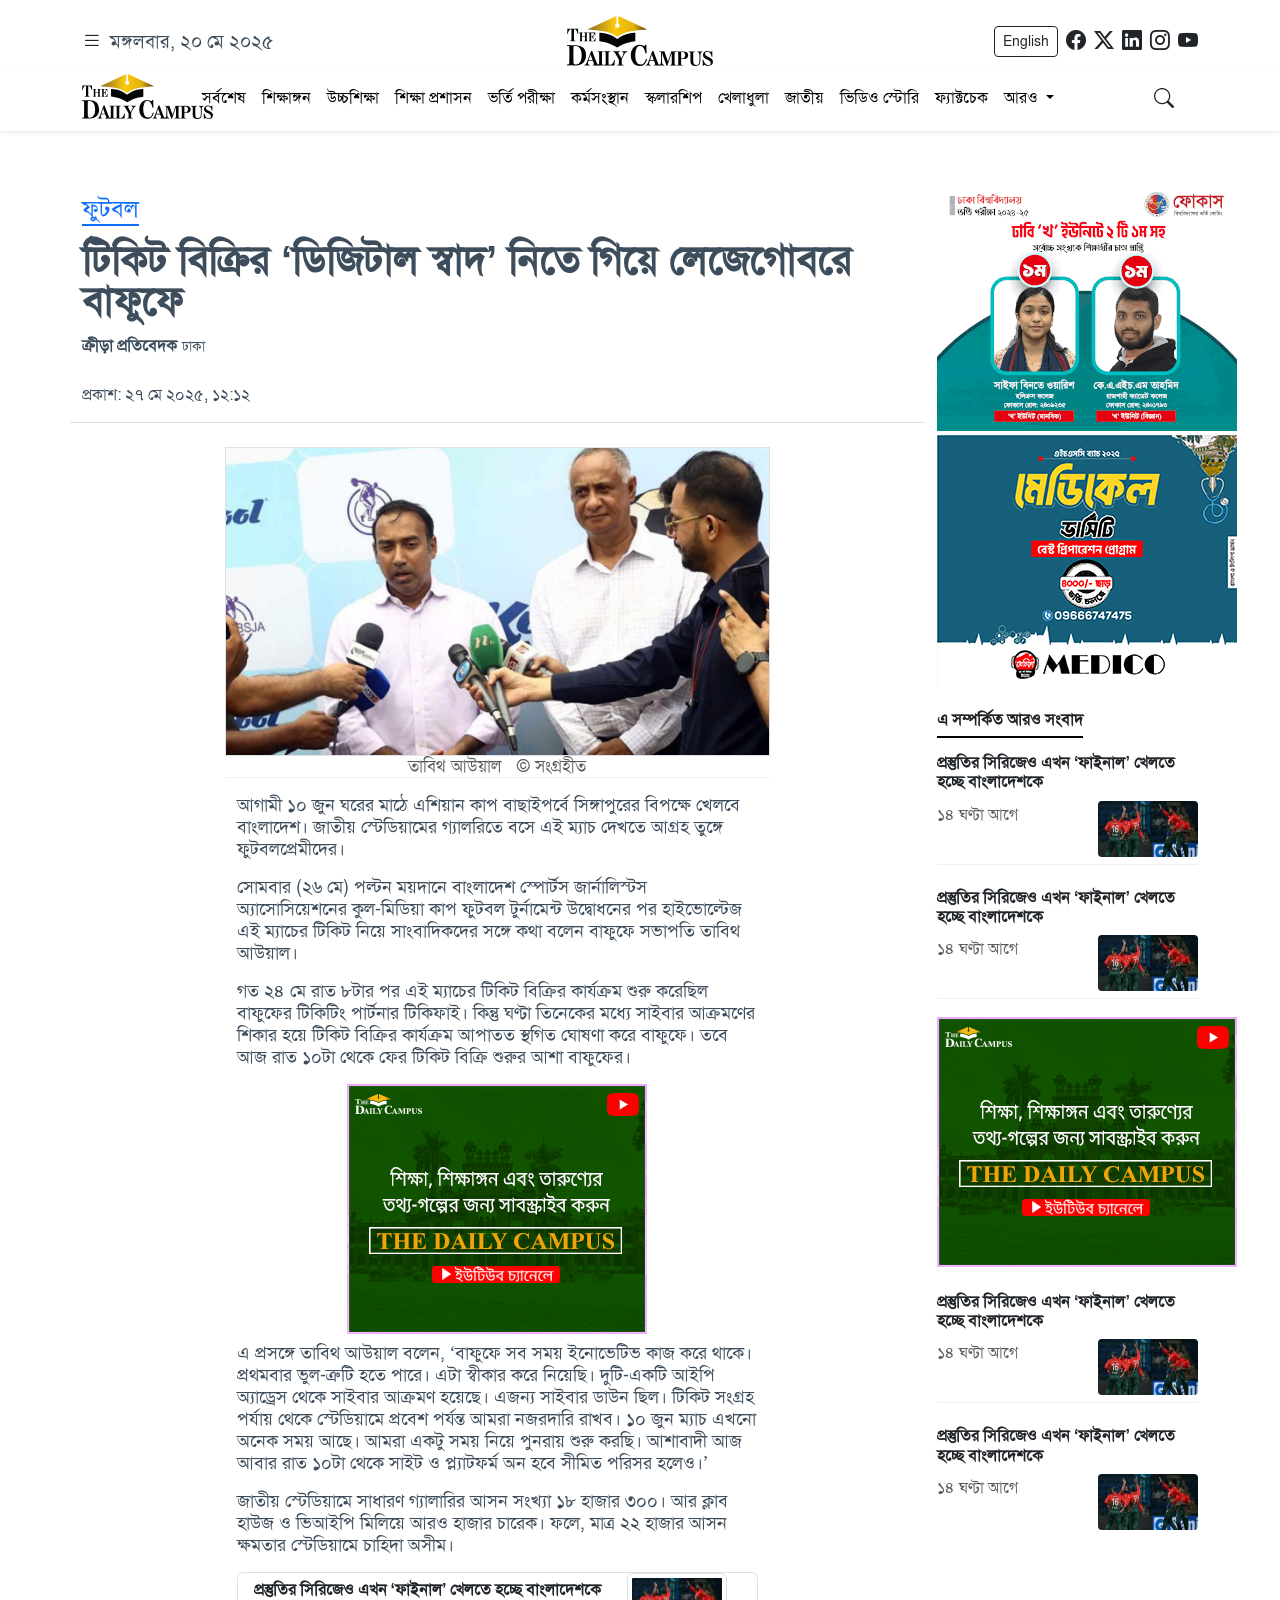
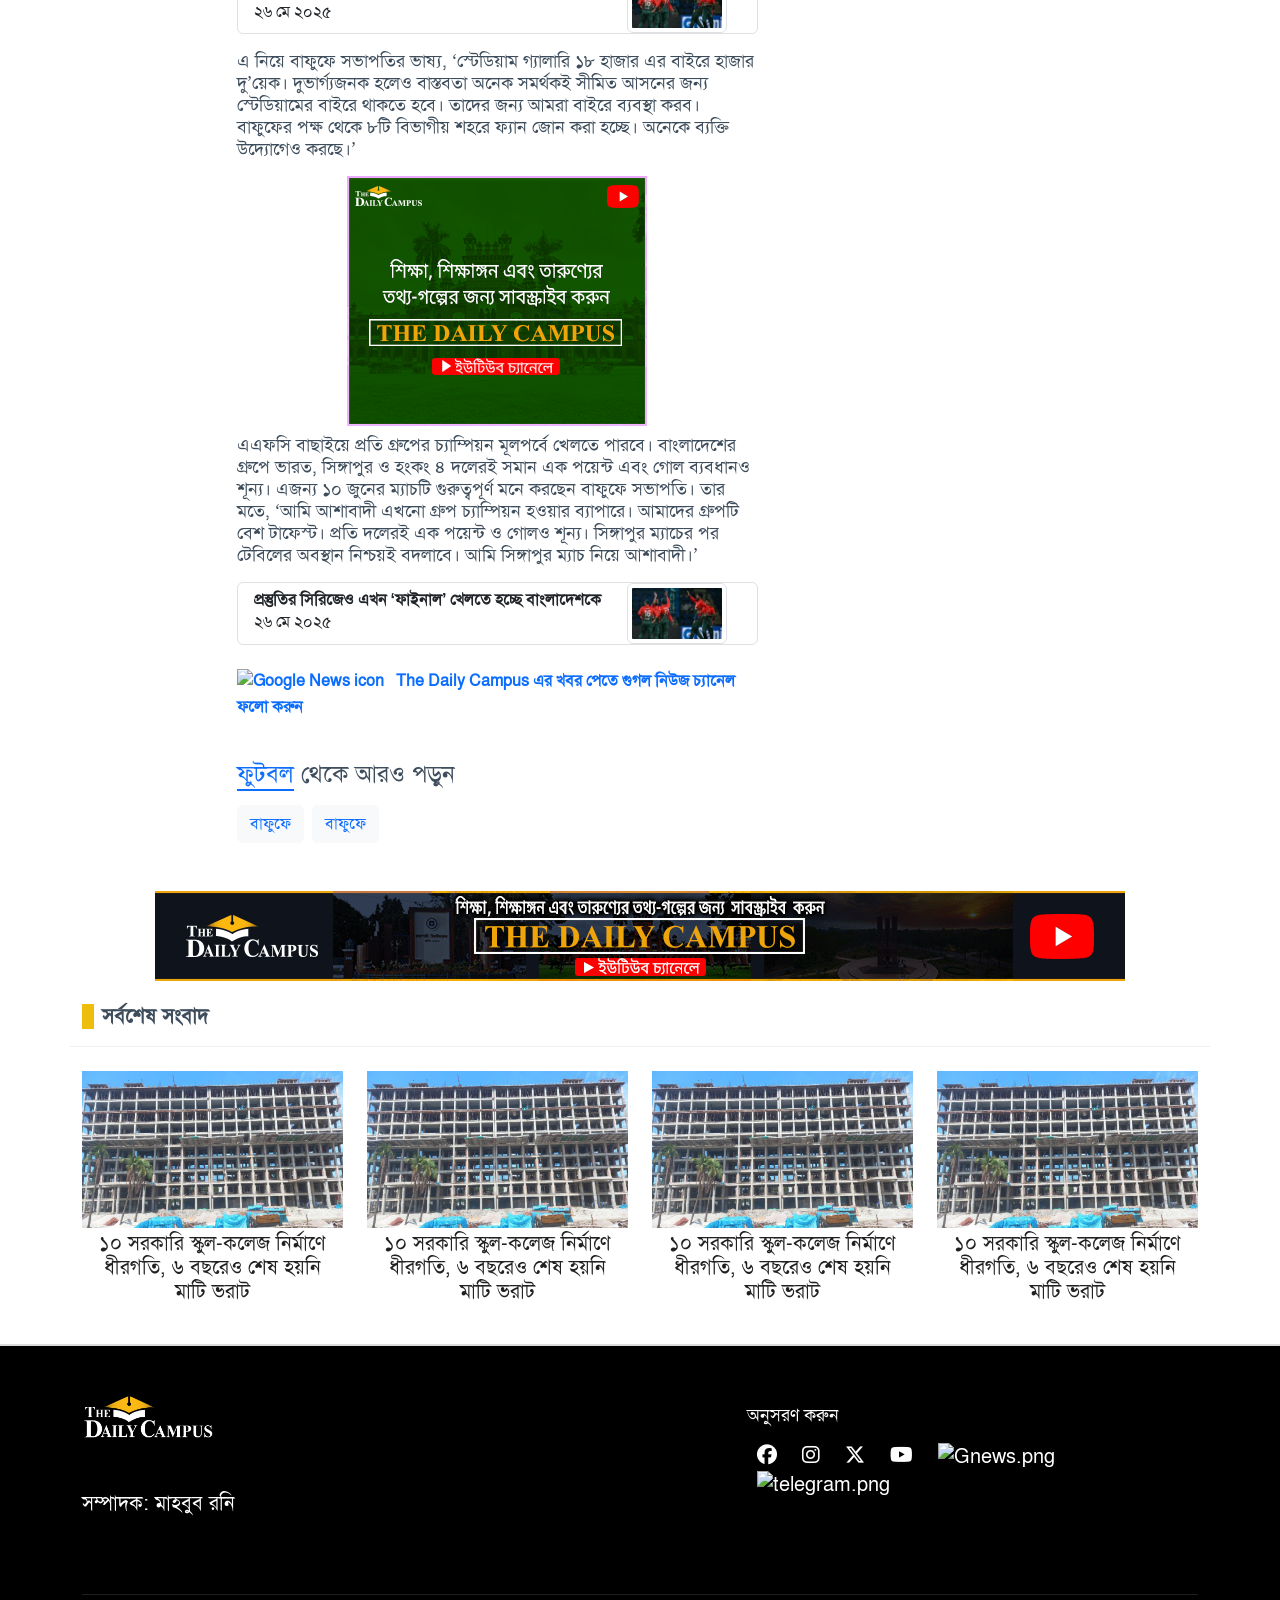
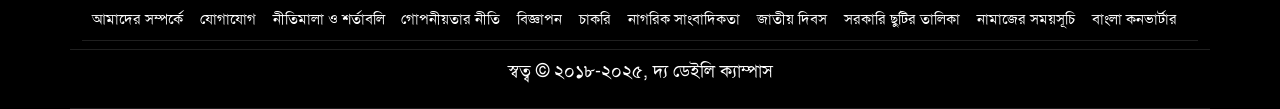
==== commit 531b1ec3: "responsive" ====
--- a/article.html
+++ b/article.html
@@ -816,8 +816,8 @@
                 </div>
                 <div class="col-md-12">
                   <h6 class="fw-bold text-start my-2 pt-3 custom-underline">
-                    <a href="#" class="text-decoration-none text-dark">
-                      বাফুফে নিয়ে আরও পড়ুন
+                    <a href="#" class="text-decoration-none ">
+                      এ সম্পর্কিত আরও সংবাদ
                     </a>
                   </h6>
                   <div class="related-news">
--- a/assets/css/style.css
+++ b/assets/css/style.css
@@ -6,6 +6,21 @@
     font-style: normal;
     font-display: swap;
 }
+
+ h1, h2, h3, h4, h5, h6 {
+    font-weight: 300;
+    font-family: "SolaimanLipi", sans-serif;
+    margin: 0 0 10px;
+}
+h1, h2{
+   font-size: 37px;
+   line-height: 41px;
+}
+
+p{
+  font-size: 18px;
+  line-height: 22px;
+} 
 body {
     margin: 0;
     line-height: 1.42857143;
@@ -15,6 +30,7 @@
     -webkit-font-smoothing: antialiased;
     background-color: #fff;
 }
+
 .primaryBg {
   background: #000000 !important;
 }
@@ -294,9 +310,6 @@
             }
           }
 
-         .customCard:hover .customCard-title {
-            /* color: rgba(72, 79, 73, 0.7);  */
-        }
         /* tdc old css start */
 a {
   color: #212121;
@@ -499,10 +512,7 @@
     color: rgba(var(--bs-link-color-rgb),var(--bs-link-opacity,1));
     
 }
-.news-reporter{
- 
-    
-}
+
 .news-content {
   font-size: 1rem; /* Adjust as needed */
   line-height: 1.6;
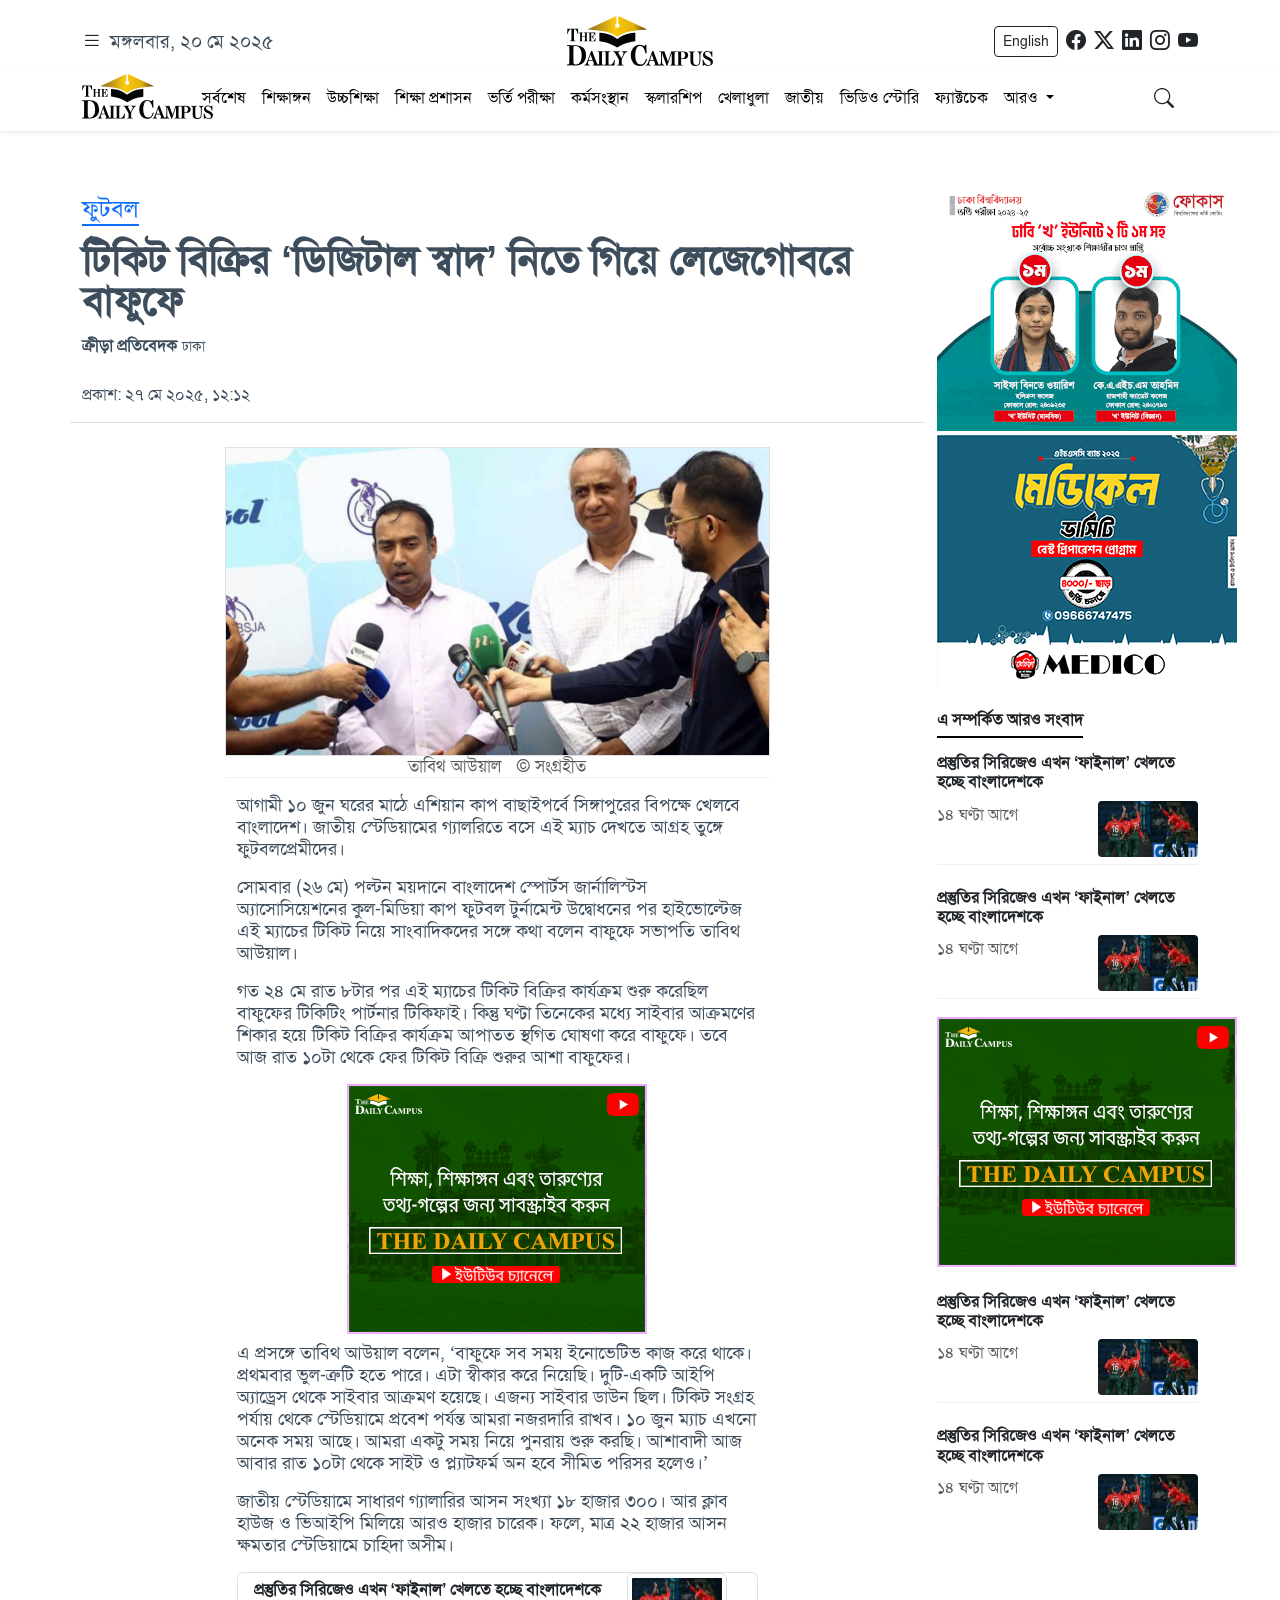
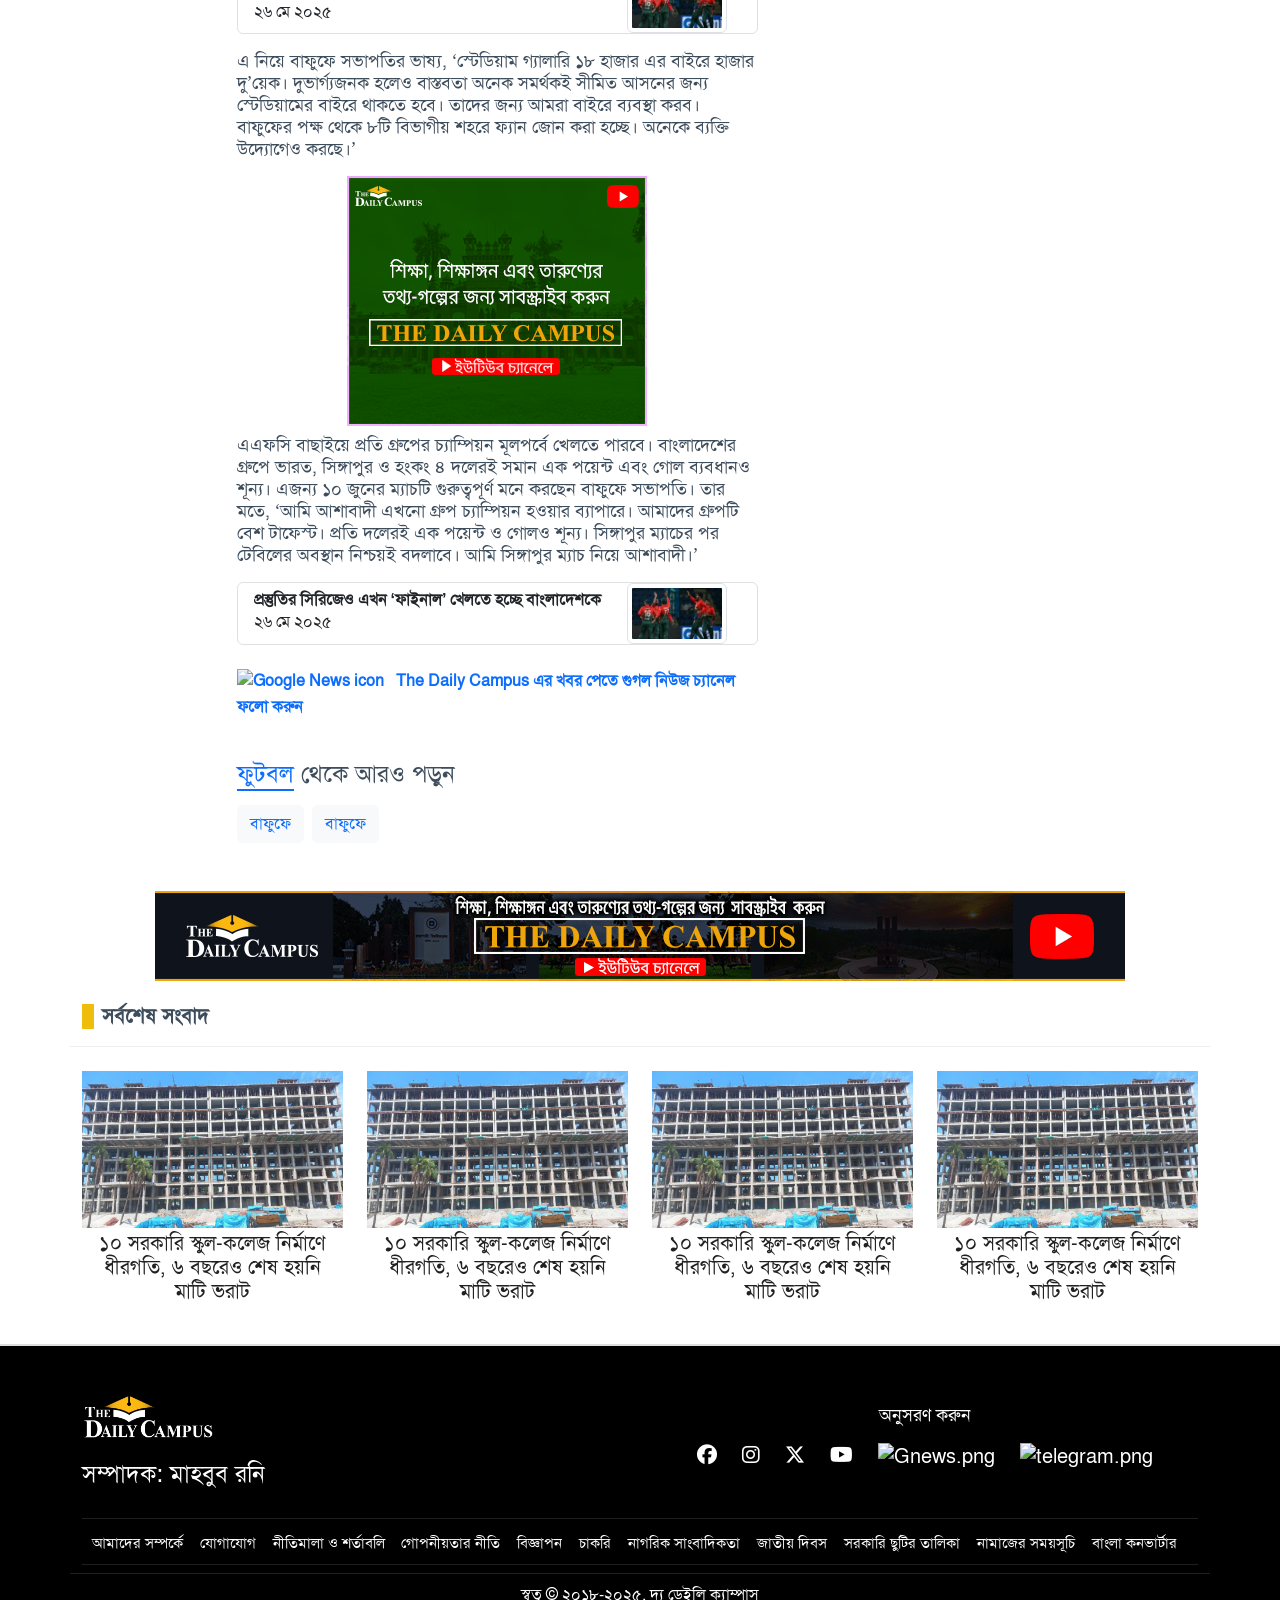
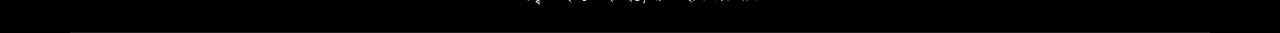
==== commit 4b33d4e3: "article footer" ====
--- a/article.html
+++ b/article.html
@@ -1102,114 +1102,75 @@
     </section>
     <!-- latest news end -->
 
-    <!-- footer-section start -->
-    <section class="desktopFooter hidden-xs hidden-print">
-      <div class="container">
-        <div class="row desktopFlexRow">
-          <div class="col-lg-5">
-            <div class="row justify-content-center">
-              <div class="col-12 mb-5 pt-5 gap-3">
-                <a aria-label="Logo" href="#">
-                  <img
-                    src="assets/img/TDC.svg"
-                    alt="Logo"
-                    height="50"
-                    loading="lazy"
-                  />
-                </a>
-              </div>
-              <div class="col-12">
-                <h5 class="text-start">সম্পাদক: মাহবুব রনি</h5>
-              </div>
-            </div>
-          </div>
-          <div class="col-lg-2"></div>
-          <div class="col-lg-5">
-            <div class="row justify-content-center">
-              <div class="col-12 mb-5 pt-5 gap-3">
-                <div class="followDiv h100P">
-                  <p class="marginB0 title11 marginT10">অনুসরণ করুন</p>
-                  <div class="topSocialIcon">
-                    <a
-                      aria-label="Facebook"
-                      href="https://www.facebook.com/thedailycampusoriginal/"
-                      target="_blank"
-                      class="fa fa-brands fa-facebook borderRadius0"
-                    ></a>
-                    <a
-                      aria-label="Instagram"
-                      href="https://www.instagram.com/thedailycampusbd/"
-                      target="_blank"
-                      class="fa fa-brands fa-instagram borderRadius0"
-                    ></a>
-                    <a
-                      aria-label="Twitter"
-                      href="https://twitter.com/thedailycampus2"
-                      target="_blank"
-                      class="fa fa-brands fa-x-twitter borderRadius0"
-                    ></a>
-                    <a
-                      aria-label="Youtube"
-                      href="https://www.youtube.com/channel/UCbeJebXfZ2Zhi0TiZKNYC0g?sub_confirmation=1"
-                      target="_blank"
-                      class="fa fa-brands fa-youtube borderRadius0"
-                    ></a>
-                    <a
-                      href="https://news.google.com/publications/CAAqBwgKMO-zpAwwgayzBA"
-                      target="_blank"
-                      ><img
-                        width="24"
-                        height="24"
-                        src="https://files.thedailycampus.com/img/default/Gnews.png"
-                        alt="Gnews.png"
-                    /></a>
-                    <a target="_blank" href="https://t.me/dailycampus"
-                      ><img
-                        width="24"
-                        height="24"
-                        src="https://files.thedailycampus.com/img/default/telegram.png"
-                        alt="telegram.png"
-                    /></a>
-                  </div>
-                </div>
-              </div>
+ <!-- footer-section start -->
+  <section class="desktopFooter hidden-xs hidden-print">
+    <div class="container">
+      <div class="row desktopFlexRow">
+        <div class="col-lg-6">
+          <div class="row justify-content-center">
+            <div class="col-12 mb-3 pt-5 gap-3">
+              <a aria-label="Logo" href="#">
+                <img src="assets/img/TDC.svg" alt="Logo" height="50" loading="lazy" />
+              </a>
+            </div>
+            <div class="col-12">
+              <h4 class="text-start"> সম্পাদক: মাহবুব রনি </h4>
             </div>
           </div>
         </div>
-        <div class="row justify-content-center">
-          <div class="col-lg-12 mb-2 pt-5 gap-3">
-            <div class="footer-menu-group">
-              <a href="#about-us" target="_blank">আমাদের সম্পর্কে</a>
-              <a href="#contact" target="_blank">যোগাযোগ</a>
-              <a href="#terms-and-conditions" target="_blank"
-                >নীতিমালা ও শর্তাবলি
-              </a>
-              <a href="#privacy-policy" target="_blank">গোপনীয়তার নীতি</a>
-              <a href="#ads" target="_blank">বিজ্ঞাপন</a>
-              <a href="#jobs" target="_blank">চাকরি</a>
-              <a href="#" target="_blank">নাগরিক সাংবাদিকতা</a>
-              <a href="#জাতীয়-ও-আন্তর্জাতিক-দিবস-উদযাপন" target="_blank"
-                >জাতীয় দিবস</a
-              >
-              <a href="#সরকারি-ছুটির-তালিকা-2025" target="_blank"
-                >সরকারি ছুটির তালিকা</a
-              >
-              <a href="#আজকের-নামাজ-সেহরি-ইফতারের-সময়" target="_blank"
-                >নামাজের সময়সূচি</a
-              >
-              <a href="#unicode-converter" target="_blank">বাংলা কনভার্টার</a>
-            </div>
-          </div>
-        </div>
-        <div class="row justify-content-center">
-          <div class="col-md-12 col-12"></div>
-          <div class="footer-menu-group">
-            <p class="text-center">স্বত্ব © ২০১৮-২০২৫, দ্য ডেইলি ক্যাম্পাস</p>
+        <!-- <div class="col-lg-2"></div> -->
+        <div class="col-lg-6">
+          <div class="row justify-content-center ">
+            <div class="col-12 mb-5 pt-5 gap-3 text-center">
+              <div class="followDiv h100P">
+                <p class="marginB0 title11 marginT10">অনুসরণ করুন</p>
+                <div class="topSocialIcon">
+                  <a aria-label="Facebook" href="https://www.facebook.com/thedailycampusoriginal/" target="_blank"
+                    class="fa fa-brands fa-facebook borderRadius0"></a>
+                  <a aria-label="Instagram" href="https://www.instagram.com/thedailycampusbd/" target="_blank"
+                    class="fa fa-brands fa-instagram borderRadius0"></a>
+                  <a aria-label="Twitter" href="https://twitter.com/thedailycampus2" target="_blank"
+                    class="fa fa-brands fa-x-twitter borderRadius0"></a>
+                  <a aria-label="Youtube"
+                    href="https://www.youtube.com/channel/UCbeJebXfZ2Zhi0TiZKNYC0g?sub_confirmation=1" target="_blank"
+                    class="fa fa-brands fa-youtube borderRadius0"></a>
+                  <a href="https://news.google.com/publications/CAAqBwgKMO-zpAwwgayzBA" target="_blank"><img width="24"
+                      height="24" src="https://files.thedailycampus.com/img/default/Gnews.png" alt="Gnews.png"></a>
+                  <a target="_blank" href="https://t.me/dailycampus"><img width="24" height="24"
+                      src="https://files.thedailycampus.com/img/default/telegram.png" alt="telegram.png"></a>
+                </div>
+              </div>
+            </div>
           </div>
         </div>
       </div>
-    </section>
-    <!-- footer-section end -->
+      <div class="row justify-content-center">
+        <div class="col-lg-12 mb-2 gap-3">
+          <div class="footer-menu-group">
+            <a href="#about-us" target="_blank">আমাদের সম্পর্কে</a>
+            <a href="#contact" target="_blank">যোগাযোগ</a>
+            <a href="#terms-and-conditions" target="_blank">নীতিমালা ও শর্তাবলি </a>
+            <a href="#privacy-policy" target="_blank">গোপনীয়তার নীতি</a>
+            <a href="#ads" target="_blank">বিজ্ঞাপন</a>
+            <a href="#jobs" target="_blank">চাকরি</a>
+            <a href="#" target="_blank">নাগরিক সাংবাদিকতা</a>
+            <a href="#জাতীয়-ও-আন্তর্জাতিক-দিবস-উদযাপন" target="_blank">জাতীয় দিবস</a>
+            <a href="#সরকারি-ছুটির-তালিকা-2025" target="_blank">সরকারি ছুটির তালিকা</a>
+            <a href="#আজকের-নামাজ-সেহরি-ইফতারের-সময়" target="_blank">নামাজের সময়সূচি</a>
+            <a href="#unicode-converter" target="_blank">বাংলা কনভার্টার</a>
+          </div>
+        </div>
+      </div>
+      <div class="row justify-content-center">
+        <div class="col-md-12 col-12"></div>
+        <div class="footer-menu-group">
+          <p class="text-center fs-6 text">স্বত্ব © ২০১৮-২০২৫, দ্য ডেইলি ক্যাম্পাস </p>
+        </div>
+      </div>
+    </div>
+    </div>
+  </section>
+  <!-- footer-section end -->
 
     <script src="http://ajax.googleapis.com/ajax/libs/jquery/1/jquery.min.js"></script>
     <script defer src="assets/js/jquery.flexslider.js"></script>
--- a/assets/css/style.css
+++ b/assets/css/style.css
@@ -21,6 +21,12 @@
   font-size: 18px;
   line-height: 22px;
 } 
+@media (max-width: 450px) {
+  h1, h2{
+   font-size: 26px;
+   line-height: 30px;
+}
+}
 body {
     margin: 0;
     line-height: 1.42857143;
@@ -543,4 +549,27 @@
 .tdc_google_news a:hover{
   color: red;
 }
-/* article page end */+/* article page end */
+/* category page start  */
+.category{}
+.sub-category{}
+.sub-category ul{ list-style: none; margin: 0;padding: 0;}
+.sub-category ul li{ display: inline-block;}
+.sub-category ul li i {
+    font-size: .7rem;
+    color: #EFBD0B;
+    vertical-align: middle;
+    margin-top: -3px;
+}
+.news-list{
+    margin-left: 0;
+    margin-right: 0;
+    position: relative;
+    margin-bottom: 22px;
+}
+ul.newsinfo li:not(:last-child) {
+    border-right: 1px solid gray;
+    margin-right: 10px;
+    padding-right: 10px;
+}
+/* category page end */
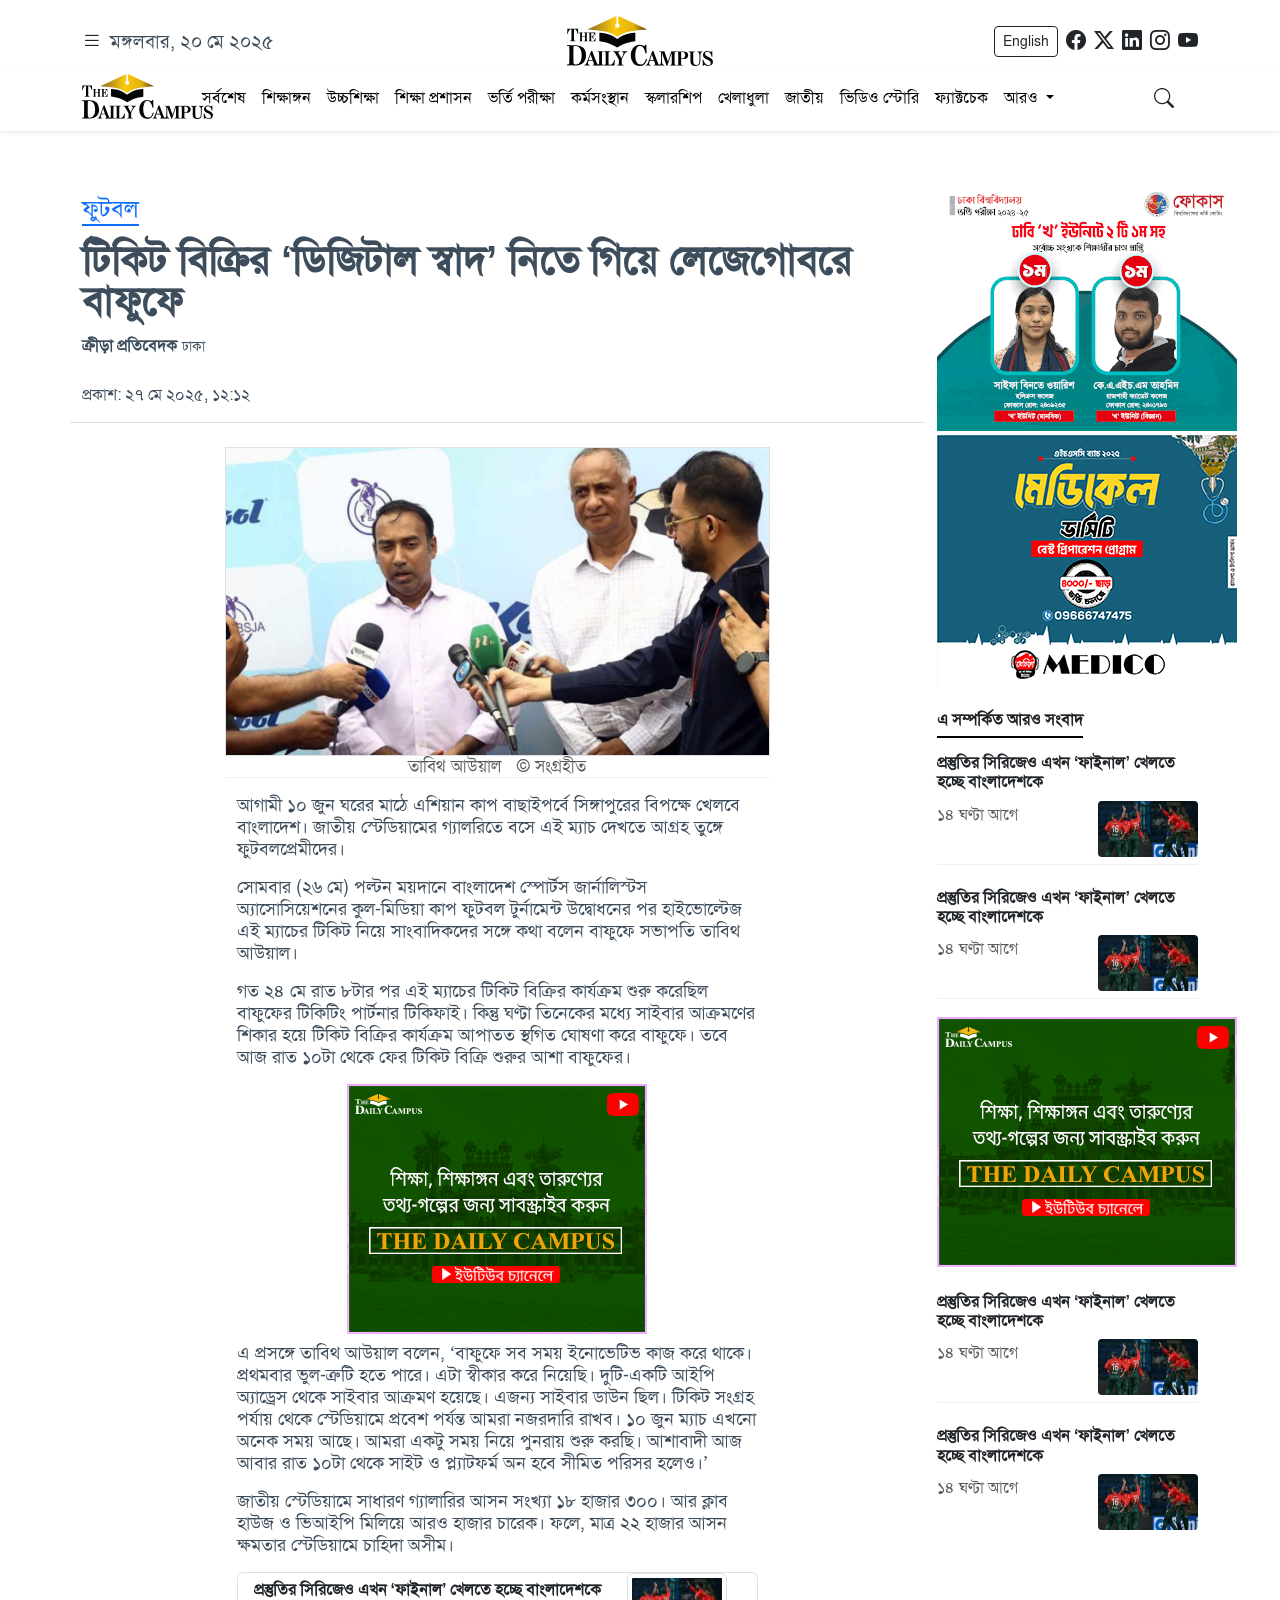
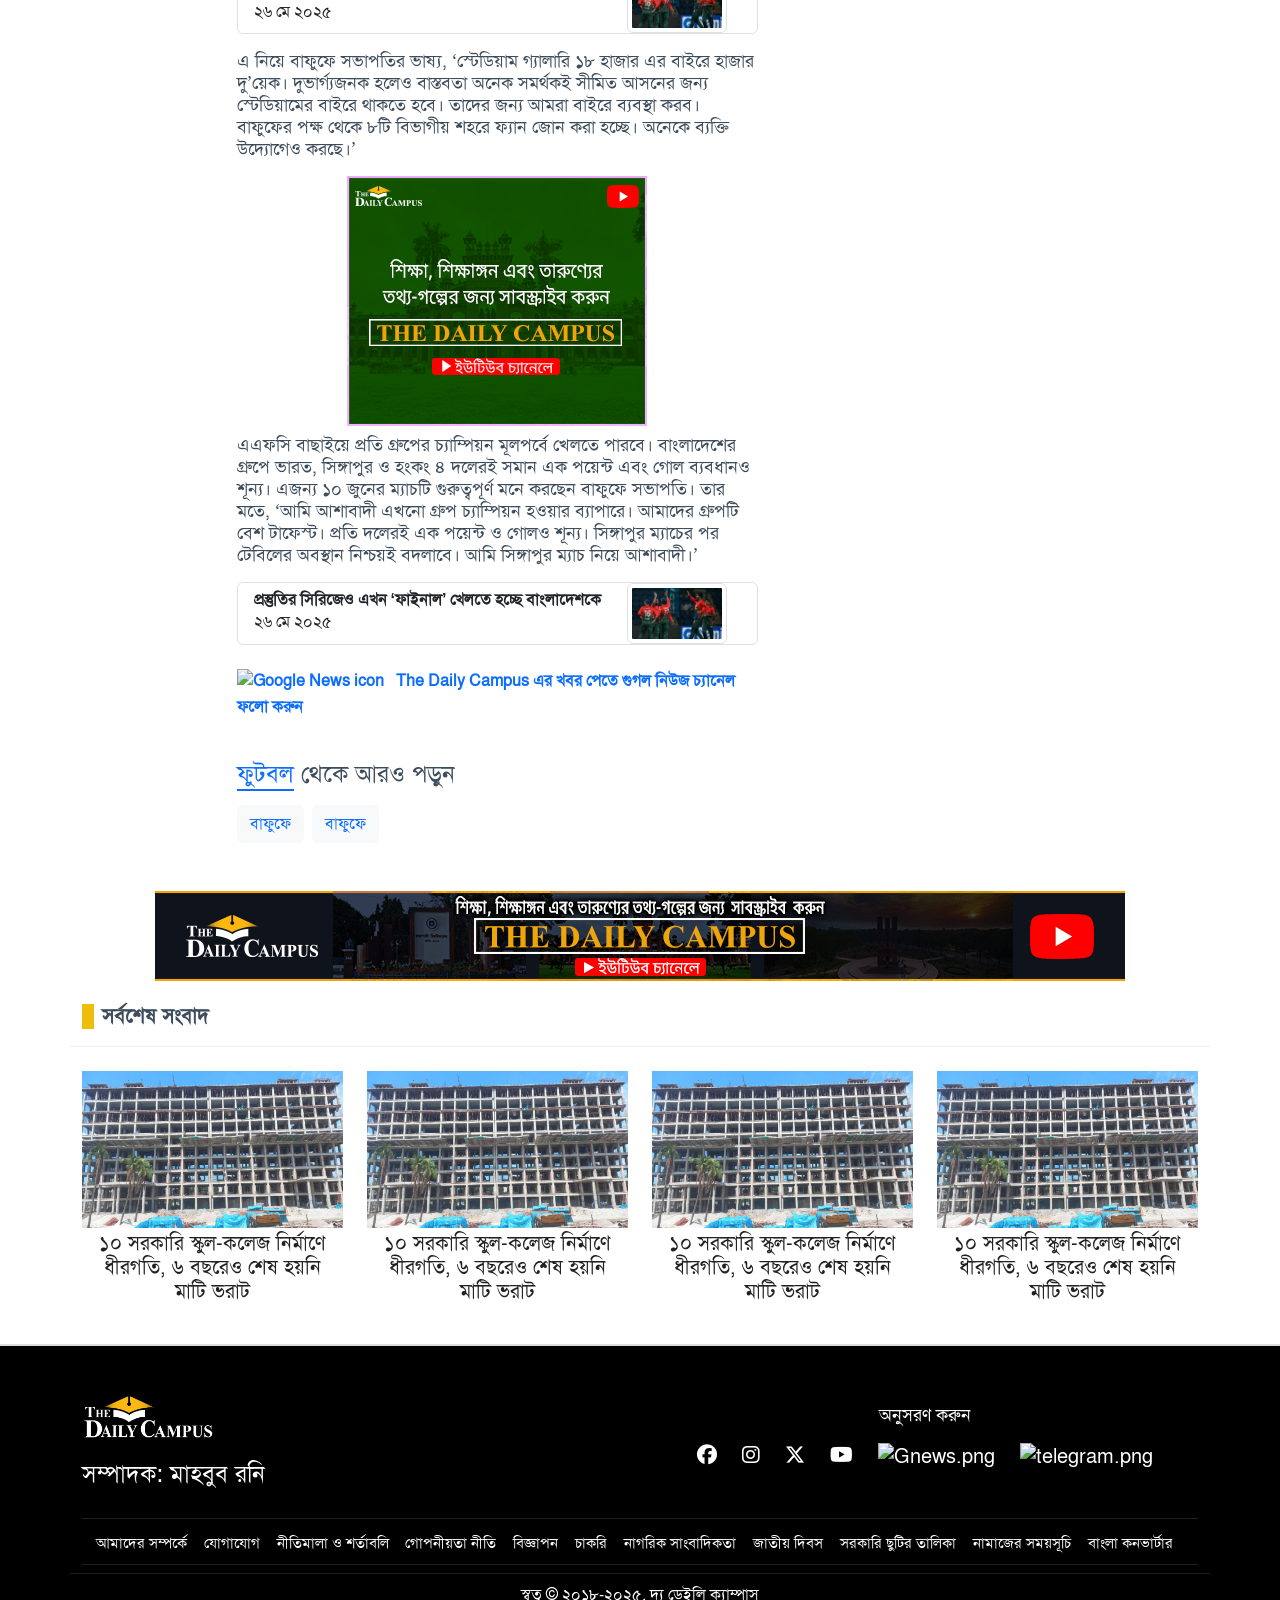
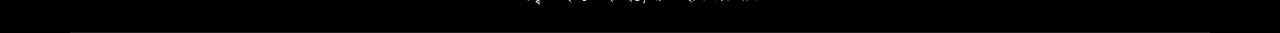
==== commit 7de647c4: "footer and favicon" ====
--- a/article.html
+++ b/article.html
@@ -1,176 +1,129 @@
 <!DOCTYPE html>
 <html lang="en">
-  <head>
-    <meta charset="UTF-8" />
-    <meta name="viewport" content="width=device-width, initial-scale=1.0" />
-    <title>Document</title>
-    <link
-      rel="preload"
-      href="assets/fonts/SolaimanLipiNormal.woff"
-      as="font"
-      type="font/woff"
-      crossorigin
-    />
-    <!-- Bootstrap 5 CSS -->
-    <link
-      href="https://cdn.jsdelivr.net/npm/bootstrap@5.3.3/dist/css/bootstrap.min.css"
-      rel="stylesheet"
-    />
-    <!-- Bootstrap Icons -->
-    <link
-      href="https://cdn.jsdelivr.net/npm/bootstrap-icons@1.11.3/font/bootstrap-icons.css"
-      rel="stylesheet"
-    />
-    <!-- Font Awesome for icons -->
-    <link
-      href="https://cdnjs.cloudflare.com/ajax/libs/font-awesome/6.5.1/css/all.min.css"
-      rel="stylesheet"
-    />
-    <link
-      rel="stylesheet"
-      href="assets/css/flexslider.css"
-      type="text/css"
-      media="screen"
-    />
-    <link rel="stylesheet" href="assets/css/style.css" />
-    <script
-      type="text/javascript"
-      src="https://platform-api.sharethis.com/js/sharethis.js#property=68356a74a7cb4a0019841a7b&product=inline-share-buttons&source=platform"
-      async="async"
-    ></script>
-  </head>
-
-  <body>
-    <section id="header">
-      <!-- Pre Header Section start -->
-      <div class="d-none d-md-block">
-        <div class="container bg-white mt-3">
-          <div class="row align-items-center">
-            <div class="col-lg-4">
-              <div class="d-flex align-items-center">
-                <span
-                  class="cursor-pointer me-2"
-                  data-bs-toggle="offcanvas"
-                  data-bs-target="#sidebarMenu"
-                  aria-controls="sidebarMenu"
-                >
-                  <i class="bi bi-list fs-5 text-dark"></i>
-                </span>
-                <span class="today-date">মঙ্গলবার, ২০ মে ২০২৫</span>
-              </div>
-            </div>
-            <div class="col-lg-4 text-center">
-              <a aria-label="Logo" href="#">
-                <img
-                  src="assets/images/logo.svg"
-                  alt="Logo"
-                  height="50"
-                  loading="lazy"
-                />
-              </a>
-            </div>
-            <div class="col-lg-4">
-              <div class="d-flex justify-content-end align-items-center">
-                <a
-                  class="btn btn-outline-dark btn-sm me-2"
-                  href="#"
-                  target="_blank"
-                  >English</a
-                >
-                <div class="d-flex">
-                  <a
-                    aria-label="Facebook"
-                    href="#"
-                    target="_blank"
-                    class="text-dark me-2"
-                  >
-                    <i class="bi bi-facebook fs-5"></i>
-                  </a>
-                  <a
-                    aria-label="Twitter"
-                    href="#"
-                    target="_blank"
-                    class="text-dark me-2"
-                  >
-                    <i class="bi bi-twitter-x fs-5"></i>
-                  </a>
-                  <a
-                    aria-label="Linkedin"
-                    href="#"
-                    target="_blank"
-                    class="text-dark me-2"
-                  >
-                    <i class="bi bi-linkedin fs-5"></i>
-                  </a>
-                  <a
-                    aria-label="Instagram"
-                    href="#"
-                    target="_blank"
-                    class="text-dark me-2"
-                  >
-                    <i class="bi bi-instagram fs-5"></i>
-                  </a>
-                  <a
-                    aria-label="Youtube"
-                    href="#"
-                    target="_blank"
-                    class="text-dark"
-                  >
-                    <i class="bi bi-youtube fs-5"></i>
-                  </a>
-                </div>
-              </div>
-            </div>
-          </div>
-        </div>
-
-        <nav id="navbar_top" class="navbar navbar-expand-lg bg-white shadow-sm">
-          <div class="container">
-            <div class="row w-100 align-items-center">
-              <div class="col-lg-1">
-                <div class="stickyLogo mb-1">
-                  <a aria-label="Logo" href="#">
-                    <img src="assets/images/logo.svg" alt="Logo" height="45" />
-                  </a>
-                </div>
-              </div>
-              <div class="col-lg-10">
-                <div class="collapse navbar-collapse" id="navbarNav">
-                  <ul class="navbar-nav mx-auto">
-                    <li class="nav-item">
-                      <a class="nav-link" href="#latest">সর্বশেষ</a>
-                    </li>
-                    <li class="nav-item">
-                      <a class="nav-link" href="#national">শিক্ষাঙ্গন</a>
-                    </li>
-                    <li class="nav-item">
-                      <a class="nav-link" href="#politics">উচ্চশিক্ষা</a>
-                    </li>
-                    <li class="nav-item">
-                      <a class="nav-link" href="#economics">শিক্ষা প্রশাসন</a>
-                    </li>
-                    <li class="nav-item">
-                      <a class="nav-link" href="#international"
-                        >ভর্তি পরীক্ষা</a
-                      >
-                    </li>
-                    <li class="nav-item">
-                      <a class="nav-link" href="#international">কর্মসংস্থান</a>
-                    </li>
-                    <li class="nav-item">
-                      <a class="nav-link" href="#international">স্কলারশিপ</a>
-                    </li>
-                    <li class="nav-item">
-                      <a class="nav-link" href="#international">খেলাধুলা</a>
-                    </li>
-                    <li class="nav-item">
-                      <a class="nav-link" href="#international">জাতীয়</a>
-                    </li>
-                    <li class="nav-item">
-                      <a class="nav-link" href="#international">ভিডিও স্টোরি</a>
-                    </li>
-
-                    <!-- <li class="nav-item dropdown">
+
+<head>
+  <meta charset="UTF-8" />
+  <meta name="viewport" content="width=device-width, initial-scale=1.0" />
+  <title>Document</title>
+  <link rel="preload" href="assets/fonts/SolaimanLipiNormal.woff" as="font" type="font/woff" crossorigin />
+  <!-- Bootstrap 5 CSS -->
+  <link href="https://cdn.jsdelivr.net/npm/bootstrap@5.3.3/dist/css/bootstrap.min.css" rel="stylesheet" />
+  <!-- Bootstrap Icons -->
+  <link href="https://cdn.jsdelivr.net/npm/bootstrap-icons@1.11.3/font/bootstrap-icons.css" rel="stylesheet" />
+  <!-- Font Awesome for icons -->
+  <link href="https://cdnjs.cloudflare.com/ajax/libs/font-awesome/6.5.1/css/all.min.css" rel="stylesheet" />
+  <link rel="stylesheet" href="assets/css/flexslider.css" type="text/css" media="screen" />
+  <link rel="stylesheet" href="assets/css/style.css" />
+  <!-- schema-markup-generator -->
+  <meta property='og:site_name' content='The Daily Campus'>
+   <meta property='og:title' content='The Daily Campus | Education, Youth, Scholarship, BCS, Jobs'>
+   <meta property='og:description' content='Education news portal | Daily Campus, BCS News, updates, BCS Story, Success Stories, PSC,BPSC, Varsity, College, School, Madrasah, Primary, SSC, HSC, Admission'>
+   <meta property='og:image' content='assets/img/favicon.png'>
+   <meta property='og:url' content='https://thedailycampus.com/'>
+   <meta property='og:type' content='The Daily Campus | Education, Youth, Scholarship, BCS, Jobs'>
+     <link rel="shortcut icon" href="assets/img/favicon.png" />
+   <!-- Twitter Card code start/twitter-card-generator -->
+   <meta name="twitter:card" content="summary_large_image">
+   <meta name="twitter:site" content="@ TheDailyCampus">
+   <meta name="twitter:title" content="The Daily Campus | Education, Youth, Scholarship, BCS, Jobs">
+   <meta name="twitter:description"
+      content="Daily campus, the daily campus, dailycampu, thedailycampus, campus news, campus lives, campus times, campus press, university news, Bangladesh university news, Bangladeshi university news, BCS.">
+   <meta name="twitter:image" content="https://cdn.thedailycampus.com/resources/images/logo.svg">
+  <script type="text/javascript"
+    src="https://platform-api.sharethis.com/js/sharethis.js#property=68356a74a7cb4a0019841a7b&product=inline-share-buttons&source=platform"
+    async="async"></script>
+</head>
+
+<body>
+  <section id="header">
+    <!-- Pre Header Section start -->
+    <div class="d-none d-md-block">
+      <div class="container bg-white mt-3">
+        <div class="row align-items-center">
+          <div class="col-lg-4">
+            <div class="d-flex align-items-center">
+              <span class="cursor-pointer me-2" data-bs-toggle="offcanvas" data-bs-target="#sidebarMenu"
+                aria-controls="sidebarMenu">
+                <i class="bi bi-list fs-5 text-dark"></i>
+              </span>
+              <span class="today-date">মঙ্গলবার, ২০ মে ২০২৫</span>
+            </div>
+          </div>
+          <div class="col-lg-4 text-center">
+            <a aria-label="Logo" href="#">
+              <img src="assets/images/logo.svg" alt="Logo" height="50" loading="lazy" />
+            </a>
+          </div>
+          <div class="col-lg-4">
+            <div class="d-flex justify-content-end align-items-center">
+              <a class="btn btn-outline-dark btn-sm me-2" href="#" target="_blank">English</a>
+              <div class="d-flex">
+                <a aria-label="Facebook" href="#" target="_blank" class="text-dark me-2">
+                  <i class="bi bi-facebook fs-5"></i>
+                </a>
+                <a aria-label="Twitter" href="#" target="_blank" class="text-dark me-2">
+                  <i class="bi bi-twitter-x fs-5"></i>
+                </a>
+                <a aria-label="Linkedin" href="#" target="_blank" class="text-dark me-2">
+                  <i class="bi bi-linkedin fs-5"></i>
+                </a>
+                <a aria-label="Instagram" href="#" target="_blank" class="text-dark me-2">
+                  <i class="bi bi-instagram fs-5"></i>
+                </a>
+                <a aria-label="Youtube" href="#" target="_blank" class="text-dark">
+                  <i class="bi bi-youtube fs-5"></i>
+                </a>
+              </div>
+            </div>
+          </div>
+        </div>
+      </div>
+
+      <nav id="navbar_top" class="navbar navbar-expand-lg bg-white shadow-sm">
+        <div class="container">
+          <div class="row w-100 align-items-center">
+            <div class="col-lg-1">
+              <div class="stickyLogo mb-1">
+                <a aria-label="Logo" href="#">
+                  <img src="assets/images/logo.svg" alt="Logo" height="45" />
+                </a>
+              </div>
+            </div>
+            <div class="col-lg-10">
+              <div class="collapse navbar-collapse" id="navbarNav">
+                <ul class="navbar-nav mx-auto">
+                  <li class="nav-item">
+                    <a class="nav-link" href="#latest">সর্বশেষ</a>
+                  </li>
+                  <li class="nav-item">
+                    <a class="nav-link" href="#national">শিক্ষাঙ্গন</a>
+                  </li>
+                  <li class="nav-item">
+                    <a class="nav-link" href="#politics">উচ্চশিক্ষা</a>
+                  </li>
+                  <li class="nav-item">
+                    <a class="nav-link" href="#economics">শিক্ষা প্রশাসন</a>
+                  </li>
+                  <li class="nav-item">
+                    <a class="nav-link" href="#international">ভর্তি পরীক্ষা</a>
+                  </li>
+                  <li class="nav-item">
+                    <a class="nav-link" href="#international">কর্মসংস্থান</a>
+                  </li>
+                  <li class="nav-item">
+                    <a class="nav-link" href="#international">স্কলারশিপ</a>
+                  </li>
+                  <li class="nav-item">
+                    <a class="nav-link" href="#international">খেলাধুলা</a>
+                  </li>
+                  <li class="nav-item">
+                    <a class="nav-link" href="#international">জাতীয়</a>
+                  </li>
+                  <li class="nav-item">
+                    <a class="nav-link" href="#international">ভিডিও স্টোরি</a>
+                  </li>
+
+                  <!-- <li class="nav-item dropdown">
                     <a class="nav-link dropdown-toggle" href="#country-news" id="countryDropdown" role="button"
                       data-bs-toggle="dropdown" aria-expanded="false">
                       সারাদেশ
@@ -181,928 +134,683 @@
                       </li>
                     </ul>
                   </li> -->
-                    <li class="nav-item">
-                      <a class="nav-link" href="#sports">ফ্যাক্টচেক</a>
-                    </li>
-                    <li class="nav-item dropdown">
-                      <a
-                        class="nav-link dropdown-toggle"
-                        href="#"
-                        id="moreDropdown"
-                        role="button"
-                        data-bs-toggle="dropdown"
-                        aria-expanded="false"
-                      >
-                        আরও
+                  <li class="nav-item">
+                    <a class="nav-link" href="#sports">ফ্যাক্টচেক</a>
+                  </li>
+                  <li class="nav-item dropdown">
+                    <a class="nav-link dropdown-toggle" href="#" id="moreDropdown" role="button"
+                      data-bs-toggle="dropdown" aria-expanded="false">
+                      আরও
+                    </a>
+                    <ul class="dropdown-menu dropdown-menu-end scrollable-dropdown" aria-labelledby="moreDropdown">
+                      <li><a class="dropdown-item" href="#">তারুণ্য</a></li>
+                      <li>
+                        <a class="dropdown-item" href="#">একাডেমিক পরীক্ষা</a>
+                      </li>
+                      <li>
+                        <a class="dropdown-item" href="#">শিক্ষা আন্দোলন</a>
+                      </li>
+                      <li>
+                        <a class="dropdown-item" href="#">আন্তর্জাতিক</a>
+                      </li>
+                      <li><a class="dropdown-item" href="#">উদ্ভাবন</a></li>
+                      <li><a class="dropdown-item" href="#">বিদেশ</a></li>
+                      <li>
+                        <a class="dropdown-item" href="#">বই ও গ্রন্থাগার</a>
+                      </li>
+                      <li>
+                        <a class="dropdown-item" href="#">অর্থনীতি ও ব্যবসা</a>
+                      </li>
+                      <li>
+                        <a class="dropdown-item" href="#">বিজ্ঞান ও প্রযুক্তি</a>
+                      </li>
+                      <li>
+                        <a class="dropdown-item" href="#">ধর্ম ও নৈতিকতা</a>
+                      </li>
+                      <li>
+                        <a class="dropdown-item" href="#">বিনোদন ও সংস্কৃতি</a>
+                      </li>
+                      <li>
+                        <a class="dropdown-item" href="#">আবহাওয়া ও পরিবেশ</a>
+                      </li>
+                    </ul>
+                  </li>
+                </ul>
+              </div>
+            </div>
+            <div class="col-lg-1 text-end">
+              <a href="#" class="text-dark">
+                <i class="bi bi-search fs-5"></i>
+              </a>
+            </div>
+          </div>
+        </div>
+      </nav>
+
+      <!-- Offcanvas Menu for Mobile and Mega Menu -->
+      <div class="offcanvas offcanvas-start" tabindex="-1" id="sidebarMenu" aria-labelledby="sidebarMenuLabel">
+        <div class="offcanvas-header">
+          <h5 class="offcanvas-title" id="sidebarMenuLabel">মেনু</h5>
+          <button type="button" class="btn-close" data-bs-dismiss="offcanvas" aria-label="Close"></button>
+        </div>
+        <div class="offcanvas-body">
+          <ul class="nav flex-column">
+            <li class="nav-item"><a class="nav-link" href="#">সর্বশেষ</a></li>
+            <li class="nav-item">
+              <a class="nav-link" href="#">শিক্ষাঙ্গন</a>
+            </li>
+            <li class="nav-item">
+              <a class="nav-link" href="#">উচ্চশিক্ষা</a>
+            </li>
+            <li class="nav-item">
+              <a class="nav-link" href="#">শিক্ষা প্রশাসন</a>
+            </li>
+            <li class="nav-item">
+              <a class="nav-link" href="#">ভর্তি পরীক্ষা</a>
+            </li>
+            <li class="nav-item">
+              <a class="nav-link" href="#">কর্মসংস্থান</a>
+            </li>
+            <li class="nav-item">
+              <a class="nav-link" href="#">স্কলারশিপ</a>
+            </li>
+            <li class="nav-item">
+              <a class="nav-link" href="#">খেলাধুলা</a>
+            </li>
+            <li class="nav-item"><a class="nav-link" href="#">জাতীয়</a></li>
+            <li class="nav-item">
+              <a class="nav-link" href="#">ভিডিও স্টোরি</a>
+            </li>
+            <li class="nav-item">
+              <a class="nav-link" href="#">ফ্যাক্টচেক</a>
+            </li>
+            <li class="nav-item">
+              <a class="nav-link" href="#">তারুণ্য</a>
+            </li>
+            <li class="nav-item">
+              <a class="nav-link" href="#">একাডেমিক পরীক্ষা</a>
+            </li>
+            <li class="nav-item">
+              <a class="nav-link" href="#">শিক্ষা আন্দোলন</a>
+            </li>
+            <li class="nav-item"><a class="nav-link" href="#">উদ্ভাবন</a></li>
+            <li class="nav-item">
+              <a class="nav-link" href="#">বিদেশ</a>
+            </li>
+            <li class="nav-item">
+              <a class="nav-link" href="#">বই ও গ্রন্থাগার</a>
+            </li>
+            <li class="nav-item">
+              <a class="nav-link" href="#">অর্থনীতি ও ব্যবসা</a>
+            </li>
+            <li class="nav-item">
+              <a class="nav-link" href="#">বিজ্ঞান ও প্রযুক্তি</a>
+            </li>
+            <li class="nav-item">
+              <a class="nav-link" href="#">ধর্ম ও নৈতিকতা</a>
+            </li>
+            <li class="nav-item">
+              <a class="nav-link" href="#">বিনোদন ও সংস্কৃতি</a>
+            </li>
+            <li class="nav-item">
+              <a class="nav-link" href="#">আবহাওয়া ও পরিবেশ</a>
+            </li>
+          </ul>
+          <hr />
+          <div class="d-flex flex-wrap">
+            <a class="btn btn-info me-2 mb-2" href="#"><i class="bi bi-grid"></i> সব বিভাগ</a>
+            <a class="btn btn-outline-dark me-2 mb-2" href="#"><i class="bi bi-film"></i> ভিডিও</a>
+
+            <a class="btn btn-outline-dark me-2 mb-2" href="#" target="_blank"><i class="bi bi-megaphone"></i>
+              বিজ্ঞাপন</a>
+          </div>
+        </div>
+      </div>
+    </div>
+
+    <!-- Pre Header Section End -->
+    <!-- Mobile Header -->
+    <div class="container mobileHeader d-block d-sm-none bg-light">
+      <div class="row align-items-center">
+        <div class="col-2">
+          <div class="text-end marginT8">
+            <span onclick="openNav()"><i class="fa fa-bars sidebarIcon colorBlack"></i></span>
+          </div>
+        </div>
+        <div class="col-6">
+          <div class="marginT2 text-start">
+            <a aria-label="Logo" href="#">
+              <img src="assets/images/logo.svg" alt="Logo" height="35" loading="lazy" />
+            </a>
+          </div>
+        </div>
+        <div class="col-4">
+          <div class="text-end marginT4">
+            <a class="mobileHeaderOtherSite colorBlack" aria-label="English" href="#" target="_blank">English</a>
+            <a class="mobileHeaderOtherSite text-center" aria-label="Search" href="#">
+              <span><i class="fa fa-magnifying-glass searchIcon colorBlack"></i></span>
+            </a>
+          </div>
+        </div>
+      </div>
+    </div>
+
+    <!-- Mobile Sidebar Menu -->
+    <div id="mySidepanel" class="sidepanel d-block d-sm-none">
+      <div class="container borderC1B1">
+        <div class="row align-items-center">
+          <div class="col-8">
+            <div class="paddingT5 paddingB5 marginT5">
+              <a aria-label="Logo" href="#">
+                <img src="assets/images/logo.svg" alt="Logo" height="35" loading="lazy" />
+              </a>
+            </div>
+          </div>
+          <div class="col-4">
+            <div class="text-end marginT10">
+              <a href="javascript:void(0)" class="closebtn" onclick="closeNav()">×</a>
+            </div>
+          </div>
+        </div>
+      </div>
+
+      <div class="container">
+        <div class="row">
+          <div class="col-12 paddingLR5">
+            <div class="borderC1-1 borderRadius5 marginT15 marginB15 paddingLR20 paddingT10 paddingB10">
+              <form method="get" action="#">
+                <input type="hidden" name="search" value="yes" />
+                <div class="row g-2">
+                  <div class="col-10">
+                    <input type="text" name="headline" class="form-control" placeholder="এখানে খুঁজুন..." />
+                  </div>
+                  <div class="col-2">
+                    <button type="submit" class="btn btn-block bg-black colorWhite">
+                      <i class="fa fa-search"></i>
+                    </button>
+                  </div>
+                </div>
+              </form>
+            </div>
+          </div>
+
+          <div class="col-6">
+            <a class="sidebarCatTitle" aria-label="প্রচ্ছদ" href="#"><i class="fa fa-caret-right"></i> প্রচ্ছদ</a>
+          </div>
+          <div class="col-6">
+            <a class="sidebarCatTitle" aria-label="সর্বশেষ" href="#/latest"><i class="fa fa-caret-right"></i>
+              সর্বশেষ</a>
+          </div>
+          <div class="loadMenubarCategories"></div>
+          <div class="col-6">
+            <a class="sidebarCatTitle" aria-label="সব বিভাগ" href="#/categories"><i class="fa fa-caret-right"></i> সব
+              বিভাগ</a>
+          </div>
+          <div class="col-6">
+            <a class="sidebarCatTitle" aria-label="আর্কাইভ" href="#/archive"><i class="fa fa-caret-right"></i>
+              আর্কাইভ</a>
+          </div>
+
+          <div class="col-6">
+            <a class="sidebarCatTitle" aria-label="বিজ্ঞাপন" href="#/advertisement" target="_blank"><i
+                class="fa fa-caret-right"></i> বিজ্ঞাপন</a>
+          </div>
+
+          <div class="col-12 marginT20">
+            <div class="topSocialIcon text-center borderC1T1 borderC1B1 padding10">
+              <a aria-label="Facebook" href="#" target="_blank" class="fa-brands fa-facebook"></a>
+              <a aria-label="Twitter" href="#" target="_blank" class="fa-brands fa-x-twitter"></a>
+              <a aria-label="Linkedin" href="#" target="_blank" class="fa-brands fa-linkedin"></a>
+              <a aria-label="Instagram" href="#" target="_blank" class="fa-brands fa-instagram"></a>
+              <a aria-label="Youtube" href="#" target="_blank" class="fa-brands fa-youtube"></a>
+            </div>
+          </div>
+        </div>
+      </div>
+    </div>
+  </section>
+  <section id="article-top">
+    <div class="container-fluid">
+      <div class="container my-5">
+        <div class="row">
+          <div class="col-md-9">
+            <div class="category-name">
+              <h4 class="my-3">
+                <a class="text" href="#">ফুটবল</a>
+              </h4>
+            </div>
+
+            <article>
+              <div class="news-headline">
+                <h1 class="fs-1 fw-bolder">
+                  টিকিট বিক্রির ‘ডিজিটাল স্বাদ’ নিতে গিয়ে লেজেগোবরে বাফুফে
+                </h1>
+              </div>
+
+              <div class="news-reporter">
+                <span class="fs-6 fw-bolder"> ক্রীড়া প্রতিবেদক</span>
+                <span class="font-size-14">ঢাকা</span>
+              </div>
+
+              <div class="row my-4 pb-md-2 border-bottom">
+                <div class="col-md-6 mb-2">
+                  <span class="fs-6">প্রকাশ: ২৭ মে ২০২৫, ১২:১২</span>
+                </div>
+                <div class="col-md-6 mb-2 text-end">
+                  <!-- Social share buttons can be added here -->
+                </div>
+              </div>
+
+              <div class="row">
+                <div class="col-md-8 mx-auto">
+                  <div class="image borderBottom mb-3">
+                    <figure class="feature-image mb-2 text-center">
+                      <img class="img-fluid border" src="assets/img/football.jpg" alt="Football Match Photo"
+                        loading="lazy" />
+                      <figcaption class="figure-caption text-center">
+                        তাবিথ আউয়াল &nbsp; ©
+                        <span class="cursor-pointer">সংগ্রহীত</span>
+                      </figcaption>
+                    </figure>
+                  </div>
+
+                  <div class="news-content container">
+                    <p class="text-justify mb-3">
+                      আগামী ১০ জুন ঘরের মাঠে এশিয়ান কাপ বাছাইপর্বে সিঙ্গাপুরের
+                      বিপক্ষে খেলবে বাংলাদেশ। জাতীয় স্টেডিয়ামের গ্যালরিতে বসে
+                      এই ম্যাচ দেখতে আগ্রহ তুঙ্গে ফুটবলপ্রেমীদের।
+                    </p>
+                    <p class="text-justify mb-3">
+                      সোমবার (২৬ মে) পল্টন ময়দানে বাংলাদেশ স্পোর্টস
+                      জার্নালিস্টস অ্যাসোসিয়েশনের কুল-মিডিয়া কাপ ফুটবল
+                      টুর্নামেন্ট উদ্বোধনের পর হাইভোল্টেজ এই ম্যাচের টিকিট
+                      নিয়ে সাংবাদিকদের সঙ্গে কথা বলেন বাফুফে সভাপতি তাবিথ
+                      আউয়াল।
+                    </p>
+                    <p class="text-justify mb-3">
+                      গত ২৪ মে রাত ৮টার পর এই ম্যাচের টিকিট বিক্রির কার্যক্রম
+                      শুরু করেছিল বাফুফের টিকিটিং পার্টনার টিকিফাই। কিন্তু
+                      ঘণ্টা তিনেকের মধ্যে সাইবার আক্রমণের শিকার হয়ে টিকিট
+                      বিক্রির কার্যক্রম আপাতত স্থগিত ঘোষণা করে বাফুফে। তবে আজ
+                      রাত ১০টা থেকে ফের টিকিট বিক্রি শুরুর আশা বাফুফের।
+                    </p>
+
+                    <!-- In-article ad -->
+                    <div class="d-flex justify-content-center mx-auto my-2 inarticle_ad">
+                      <img class="img-fluid" src="assets/img/tdc.gif" alt="Advertisement" loading="lazy"
+                        style="width: 100%; height: 100%; object-fit: cover" />
+                    </div>
+
+                    <p class="text-justify mb-3">
+                      এ প্রসঙ্গে তাবিথ আউয়াল বলেন, ‘বাফুফে সব সময় ইনোভেটিভ কাজ
+                      করে থাকে। প্রথমবার ভুল-ত্রুটি হতে পারে। এটা স্বীকার করে
+                      নিয়েছি। দুটি-একটি আইপি অ্যাড্রেস থেকে সাইবার আক্রমণ
+                      হয়েছে। এজন্য সাইবার ডাউন ছিল। টিকিট সংগ্রহ পর্যায় থেকে
+                      স্টেডিয়ামে প্রবেশ পর্যন্ত আমরা নজরদারি রাখব। ১০ জুন
+                      ম্যাচ এখনো অনেক সময় আছে। আমরা একটু সময় নিয়ে পুনরায় শুরু
+                      করছি। আশাবাদী আজ আবার রাত ১০টা থেকে সাইট ও প্ল্যাটফর্ম
+                      অন হবে সীমিত পরিসর হলেও।’
+                    </p>
+                    <p class="text-justify mb-3">
+                      জাতীয় স্টেডিয়ামে সাধারণ গ্যালারির আসন সংখ্যা ১৮ হাজার
+                      ৩০০। আর ক্লাব হাউজ ও ভিআইপি মিলিয়ে আরও হাজার চারেক। ফলে,
+                      মাত্র ২২ হাজার আসন ক্ষমতার স্টেডিয়ামে চাহিদা অসীম।
+                    </p>
+
+                    <!-- Related news -->
+                    <aside class="related-news">
+                      <div class="card mb-3">
+                        <div class="row g-0">
+                          <div class="col-9">
+                            <div class="card-body py-2">
+                              <h6 class="fw-bold text-start mb-0">
+                                <a href="#" class="text-decoration-none text-dark">
+                                  প্রস্তুতির সিরিজেও এখন ‘ফাইনাল’ খেলতে হচ্ছে
+                                  বাংলাদেশকে
+                                </a>
+                              </h6>
+                              <span>২৬ মে ২০২৫</span>
+                            </div>
+                          </div>
+                          <div class="col-3 d-flex align-items-center">
+                            <img class="img-thumbnail w-100" src="assets/img/small.jpg" alt="Related news thumbnail"
+                              loading="lazy" />
+                          </div>
+                        </div>
+                      </div>
+                    </aside>
+
+                    <p class="text-justify mb-3">
+                      এ নিয়ে বাফুফে সভাপতির ভাষ্য, ‘স্টেডিয়াম গ্যালারি ১৮
+                      হাজার এর বাইরে হাজার দু’য়েক। দুভার্গ্যজনক হলেও বাস্তবতা
+                      অনেক সমর্থকই সীমিত আসনের জন্য স্টেডিয়ামের বাইরে থাকতে
+                      হবে। তাদের জন্য আমরা বাইরে ব্যবস্থা করব। বাফুফের পক্ষ
+                      থেকে ৮টি বিভাগীয় শহরে ফ্যান জোন করা হচ্ছে। অনেকে ব্যক্তি
+                      উদ্যোগেও করছে।’
+                    </p>
+
+                    <!-- Another in-article ad -->
+                    <div class="d-flex justify-content-center mx-auto my-2 inarticle_ad">
+                      <img class="img-fluid" src="assets/img/tdc.gif" alt="Advertisement" loading="lazy"
+                        style="width: 100%; height: 100%; object-fit: cover" />
+                    </div>
+
+                    <p class="text-justify mb-3">
+                      এএফসি বাছাইয়ে প্রতি গ্রুপের চ্যাম্পিয়ন মূলপর্বে খেলতে
+                      পারবে। বাংলাদেশের গ্রুপে ভারত, সিঙ্গাপুর ও হংকং ৪ দলেরই
+                      সমান এক পয়েন্ট এবং গোল ব্যবধানও শূন্য। এজন্য ১০ জুনের
+                      ম্যাচটি গুরুত্বপূর্ণ মনে করছেন বাফুফে সভাপতি। তার মতে,
+                      ‘আমি আশাবাদী এখনো গ্রুপ চ্যাম্পিয়ন হওয়ার ব্যাপারে।
+                      আমাদের গ্রুপটি বেশ টাফেস্ট। প্রতি দলেরই এক পয়েন্ট ও গোলও
+                      শূন্য। সিঙ্গাপুর ম্যাচের পর টেবিলের অবস্থান নিশ্চয়ই
+                      বদলাবে। আমি সিঙ্গাপুর ম্যাচ নিয়ে আশাবাদী।’
+                    </p>
+                    <!-- Related news -->
+                    <aside class="related-news">
+                      <div class="card mb-3">
+                        <div class="row g-0">
+                          <div class="col-9">
+                            <div class="card-body py-2">
+                              <h6 class="fw-bold text-start mb-0">
+                                <a href="#" class="text-decoration-none text-dark">
+                                  প্রস্তুতির সিরিজেও এখন ‘ফাইনাল’ খেলতে হচ্ছে
+                                  বাংলাদেশকে
+                                </a>
+                              </h6>
+                              <span>২৬ মে ২০২৫</span>
+                            </div>
+                          </div>
+                          <div class="col-3 d-flex align-items-center">
+                            <img class="img-thumbnail w-100" src="assets/img/small.jpg" alt="Related news thumbnail"
+                              loading="lazy" />
+                          </div>
+                        </div>
+                      </div>
+                    </aside>
+
+                    <!-- Google News follow -->
+                    <div class="d-flex fs-6 align-items-center tdc_google_news my-4 pb-md-3">
+                      <a href="https://news.google.com/publications/CAAqBwgKMO-zpAwwgayzBA" target="_blank"
+                        rel="noopener noreferrer" class="fw-bold fs-6">
+                        <img width="26" height="24" src="https://files.thedailycampus.com/img/default/Gnews.png"
+                          alt="Google News icon" class="img-fluid me-2" />
+                        The Daily Campus এর খবর পেতে গুগল নিউজ চ্যানেল ফলো
+                        করুন
                       </a>
-                      <ul
-                        class="dropdown-menu dropdown-menu-end scrollable-dropdown"
-                        aria-labelledby="moreDropdown"
-                      >
-                        <li><a class="dropdown-item" href="#">তারুণ্য</a></li>
+                    </div>
+                    <div class="col-12">
+                      <div class="category-name">
+                        <h4 class="my-3">
+                          <a class="text" href="#">ফুটবল</a>
+                          <span class="fw-medium"> থেকে আরও পড়ুন </span>
+                        </h4>
+                      </div>
+                    </div>
+                    <div class="col-12 tags">
+                      <ul class="list-unstyled d-flex flex-wrap gap-2 m-0">
                         <li>
-                          <a class="dropdown-item" href="#">একাডেমিক পরীক্ষা</a>
+                          <a href="#" class="btn btn-light text-primary fs-6 text-decoration-none">বাফুফে</a>
                         </li>
                         <li>
-                          <a class="dropdown-item" href="#">শিক্ষা আন্দোলন</a>
-                        </li>
-                        <li>
-                          <a class="dropdown-item" href="#">আন্তর্জাতিক</a>
-                        </li>
-                        <li><a class="dropdown-item" href="#">উদ্ভাবন</a></li>
-                        <li><a class="dropdown-item" href="#">বিদেশ</a></li>
-                        <li>
-                          <a class="dropdown-item" href="#">বই ও গ্রন্থাগার</a>
-                        </li>
-                        <li>
-                          <a class="dropdown-item" href="#"
-                            >অর্থনীতি ও ব্যবসা</a
-                          >
-                        </li>
-                        <li>
-                          <a class="dropdown-item" href="#"
-                            >বিজ্ঞান ও প্রযুক্তি</a
-                          >
-                        </li>
-                        <li>
-                          <a class="dropdown-item" href="#">ধর্ম ও নৈতিকতা</a>
-                        </li>
-                        <li>
-                          <a class="dropdown-item" href="#"
-                            >বিনোদন ও সংস্কৃতি</a
-                          >
-                        </li>
-                        <li>
-                          <a class="dropdown-item" href="#">আবহাওয়া ও পরিবেশ</a>
+                          <a href="#" class="btn btn-light text-primary fs-6 text-decoration-none">বাফুফে</a>
                         </li>
                       </ul>
-                    </li>
-                  </ul>
-                </div>
-              </div>
-              <div class="col-lg-1 text-end">
-                <a href="#" class="text-dark">
-                  <i class="bi bi-search fs-5"></i>
-                </a>
-              </div>
-            </div>
-          </div>
-        </nav>
-
-        <!-- Offcanvas Menu for Mobile and Mega Menu -->
-        <div
-          class="offcanvas offcanvas-start"
-          tabindex="-1"
-          id="sidebarMenu"
-          aria-labelledby="sidebarMenuLabel"
-        >
-          <div class="offcanvas-header">
-            <h5 class="offcanvas-title" id="sidebarMenuLabel">মেনু</h5>
-            <button
-              type="button"
-              class="btn-close"
-              data-bs-dismiss="offcanvas"
-              aria-label="Close"
-            ></button>
-          </div>
-          <div class="offcanvas-body">
-            <ul class="nav flex-column">
-              <li class="nav-item"><a class="nav-link" href="#">সর্বশেষ</a></li>
-              <li class="nav-item">
-                <a class="nav-link" href="#">শিক্ষাঙ্গন</a>
-              </li>
-              <li class="nav-item">
-                <a class="nav-link" href="#">উচ্চশিক্ষা</a>
-              </li>
-              <li class="nav-item">
-                <a class="nav-link" href="#">শিক্ষা প্রশাসন</a>
-              </li>
-              <li class="nav-item">
-                <a class="nav-link" href="#">ভর্তি পরীক্ষা</a>
-              </li>
-              <li class="nav-item">
-                <a class="nav-link" href="#">কর্মসংস্থান</a>
-              </li>
-              <li class="nav-item">
-                <a class="nav-link" href="#">স্কলারশিপ</a>
-              </li>
-              <li class="nav-item">
-                <a class="nav-link" href="#">খেলাধুলা</a>
-              </li>
-              <li class="nav-item"><a class="nav-link" href="#">জাতীয়</a></li>
-              <li class="nav-item">
-                <a class="nav-link" href="#">ভিডিও স্টোরি</a>
-              </li>
-              <li class="nav-item">
-                <a class="nav-link" href="#">ফ্যাক্টচেক</a>
-              </li>
-              <li class="nav-item">
-                <a class="nav-link" href="#">তারুণ্য</a>
-              </li>
-              <li class="nav-item">
-                <a class="nav-link" href="#">একাডেমিক পরীক্ষা</a>
-              </li>
-              <li class="nav-item">
-                <a class="nav-link" href="#">শিক্ষা আন্দোলন</a>
-              </li>
-              <li class="nav-item"><a class="nav-link" href="#">উদ্ভাবন</a></li>
-              <li class="nav-item">
-                <a class="nav-link" href="#">বিদেশ</a>
-              </li>
-              <li class="nav-item">
-                <a class="nav-link" href="#">বই ও গ্রন্থাগার</a>
-              </li>
-              <li class="nav-item">
-                <a class="nav-link" href="#">অর্থনীতি ও ব্যবসা</a>
-              </li>
-              <li class="nav-item">
-                <a class="nav-link" href="#">বিজ্ঞান ও প্রযুক্তি</a>
-              </li>
-              <li class="nav-item">
-                <a class="nav-link" href="#">ধর্ম ও নৈতিকতা</a>
-              </li>
-              <li class="nav-item">
-                <a class="nav-link" href="#">বিনোদন ও সংস্কৃতি</a>
-              </li>
-              <li class="nav-item">
-                <a class="nav-link" href="#">আবহাওয়া ও পরিবেশ</a>
-              </li>
-            </ul>
-            <hr />
-            <div class="d-flex flex-wrap">
-              <a class="btn btn-info me-2 mb-2" href="#"
-                ><i class="bi bi-grid"></i> সব বিভাগ</a
-              >
-              <a class="btn btn-outline-dark me-2 mb-2" href="#"
-                ><i class="bi bi-film"></i> ভিডিও</a
-              >
-
-              <a class="btn btn-outline-dark me-2 mb-2" href="#" target="_blank"
-                ><i class="bi bi-megaphone"></i> বিজ্ঞাপন</a
-              >
-            </div>
-          </div>
-        </div>
-      </div>
-
-      <!-- Pre Header Section End -->
-      <!-- Mobile Header -->
-      <div class="container mobileHeader d-block d-sm-none bg-light">
-        <div class="row align-items-center">
-          <div class="col-2">
-            <div class="text-end marginT8">
-              <span onclick="openNav()"
-                ><i class="fa fa-bars sidebarIcon colorBlack"></i
-              ></span>
-            </div>
-          </div>
-          <div class="col-6">
-            <div class="marginT2 text-start">
-              <a aria-label="Logo" href="#">
-                <img
-                  src="assets/images/logo.svg"
-                  alt="Logo"
-                  height="35"
-                  loading="lazy"
-                />
-              </a>
-            </div>
-          </div>
-          <div class="col-4">
-            <div class="text-end marginT4">
-              <a
-                class="mobileHeaderOtherSite colorBlack"
-                aria-label="English"
-                href="#"
-                target="_blank"
-                >English</a
-              >
-              <a
-                class="mobileHeaderOtherSite text-center"
-                aria-label="Search"
-                href="#"
-              >
-                <span
-                  ><i class="fa fa-magnifying-glass searchIcon colorBlack"></i
-                ></span>
-              </a>
-            </div>
-          </div>
-        </div>
-      </div>
-
-      <!-- Mobile Sidebar Menu -->
-      <div id="mySidepanel" class="sidepanel d-block d-sm-none">
-        <div class="container borderC1B1">
-          <div class="row align-items-center">
-            <div class="col-8">
-              <div class="paddingT5 paddingB5 marginT5">
-                <a aria-label="Logo" href="#">
-                  <img
-                    src="assets/images/logo.svg"
-                    alt="Logo"
-                    height="35"
-                    loading="lazy"
-                  />
-                </a>
-              </div>
-            </div>
-            <div class="col-4">
-              <div class="text-end marginT10">
-                <a
-                  href="javascript:void(0)"
-                  class="closebtn"
-                  onclick="closeNav()"
-                  >×</a
-                >
-              </div>
-            </div>
-          </div>
-        </div>
-
-        <div class="container">
-          <div class="row">
-            <div class="col-12 paddingLR5">
-              <div
-                class="borderC1-1 borderRadius5 marginT15 marginB15 paddingLR20 paddingT10 paddingB10"
-              >
-                <form method="get" action="#">
-                  <input type="hidden" name="search" value="yes" />
-                  <div class="row g-2">
-                    <div class="col-10">
-                      <input
-                        type="text"
-                        name="headline"
-                        class="form-control"
-                        placeholder="এখানে খুঁজুন..."
-                      />
                     </div>
-                    <div class="col-2">
-                      <button
-                        type="submit"
-                        class="btn btn-block bg-black colorWhite"
-                      >
-                        <i class="fa fa-search"></i>
-                      </button>
-                    </div>
-                  </div>
-                </form>
-              </div>
-            </div>
-
-            <div class="col-6">
-              <a class="sidebarCatTitle" aria-label="প্রচ্ছদ" href="#"
-                ><i class="fa fa-caret-right"></i> প্রচ্ছদ</a
-              >
-            </div>
-            <div class="col-6">
-              <a class="sidebarCatTitle" aria-label="সর্বশেষ" href="#/latest"
-                ><i class="fa fa-caret-right"></i> সর্বশেষ</a
-              >
-            </div>
-            <div class="loadMenubarCategories"></div>
-            <div class="col-6">
-              <a
-                class="sidebarCatTitle"
-                aria-label="সব বিভাগ"
-                href="#/categories"
-                ><i class="fa fa-caret-right"></i> সব বিভাগ</a
-              >
-            </div>
-            <div class="col-6">
-              <a class="sidebarCatTitle" aria-label="আর্কাইভ" href="#/archive"
-                ><i class="fa fa-caret-right"></i> আর্কাইভ</a
-              >
-            </div>
-
-            <div class="col-6">
-              <a
-                class="sidebarCatTitle"
-                aria-label="বিজ্ঞাপন"
-                href="#/advertisement"
-                target="_blank"
-                ><i class="fa fa-caret-right"></i> বিজ্ঞাপন</a
-              >
-            </div>
-
-            <div class="col-12 marginT20">
-              <div
-                class="topSocialIcon text-center borderC1T1 borderC1B1 padding10"
-              >
-                <a
-                  aria-label="Facebook"
-                  href="#"
-                  target="_blank"
-                  class="fa-brands fa-facebook"
-                ></a>
-                <a
-                  aria-label="Twitter"
-                  href="#"
-                  target="_blank"
-                  class="fa-brands fa-x-twitter"
-                ></a>
-                <a
-                  aria-label="Linkedin"
-                  href="#"
-                  target="_blank"
-                  class="fa-brands fa-linkedin"
-                ></a>
-                <a
-                  aria-label="Instagram"
-                  href="#"
-                  target="_blank"
-                  class="fa-brands fa-instagram"
-                ></a>
-                <a
-                  aria-label="Youtube"
-                  href="#"
-                  target="_blank"
-                  class="fa-brands fa-youtube"
-                ></a>
-              </div>
-            </div>
-          </div>
-        </div>
-      </div>
-    </section>
-    <section id="article-top">
-      <div class="container-fluid">
-        <div class="container my-5">
-          <div class="row">
-            <div class="col-md-9">
-              <div class="category-name">
-                <h4 class="my-3">
-                  <a class="text" href="#">ফুটবল</a>
-                </h4>
-              </div>
-
-              <article>
-                <div class="news-headline">
-                  <h1 class="fs-1 fw-bolder">
-                    টিকিট বিক্রির ‘ডিজিটাল স্বাদ’ নিতে গিয়ে লেজেগোবরে বাফুফে
-                  </h1>
-                </div>
-
-                <div class="news-reporter">
-                  <span class="fs-6 fw-bolder"> ক্রীড়া প্রতিবেদক</span>
-                  <span class="font-size-14">ঢাকা</span>
-                </div>
-
-                <div class="row my-4 pb-md-2 border-bottom">
-                  <div class="col-md-6 mb-2">
-                    <span class="fs-6">প্রকাশ: ২৭ মে ২০২৫, ১২:১২</span>
-                  </div>
-                  <div class="col-md-6 mb-2 text-end">
-                    <!-- Social share buttons can be added here -->
-                  </div>
-                </div>
-
-                <div class="row">
-                  <div class="col-md-8 mx-auto">
-                    <div class="image borderBottom mb-3">
-                      <figure class="feature-image mb-2 text-center">
-                        <img
-                          class="img-fluid border"
-                          src="assets/img/football.jpg"
-                          alt="Football Match Photo"
-                          loading="lazy"
-                        />
-                        <figcaption class="figure-caption text-center">
-                          তাবিথ আউয়াল &nbsp; ©
-                          <span class="cursor-pointer">সংগ্রহীত</span>
-                        </figcaption>
-                      </figure>
-                    </div>
-
-                    <div class="news-content container">
-                      <p class="text-justify mb-3">
-                        আগামী ১০ জুন ঘরের মাঠে এশিয়ান কাপ বাছাইপর্বে সিঙ্গাপুরের
-                        বিপক্ষে খেলবে বাংলাদেশ। জাতীয় স্টেডিয়ামের গ্যালরিতে বসে
-                        এই ম্যাচ দেখতে আগ্রহ তুঙ্গে ফুটবলপ্রেমীদের।
-                      </p>
-                      <p class="text-justify mb-3">
-                        সোমবার (২৬ মে) পল্টন ময়দানে বাংলাদেশ স্পোর্টস
-                        জার্নালিস্টস অ্যাসোসিয়েশনের কুল-মিডিয়া কাপ ফুটবল
-                        টুর্নামেন্ট উদ্বোধনের পর হাইভোল্টেজ এই ম্যাচের টিকিট
-                        নিয়ে সাংবাদিকদের সঙ্গে কথা বলেন বাফুফে সভাপতি তাবিথ
-                        আউয়াল।
-                      </p>
-                      <p class="text-justify mb-3">
-                        গত ২৪ মে রাত ৮টার পর এই ম্যাচের টিকিট বিক্রির কার্যক্রম
-                        শুরু করেছিল বাফুফের টিকিটিং পার্টনার টিকিফাই। কিন্তু
-                        ঘণ্টা তিনেকের মধ্যে সাইবার আক্রমণের শিকার হয়ে টিকিট
-                        বিক্রির কার্যক্রম আপাতত স্থগিত ঘোষণা করে বাফুফে। তবে আজ
-                        রাত ১০টা থেকে ফের টিকিট বিক্রি শুরুর আশা বাফুফের।
-                      </p>
-
-                      <!-- In-article ad -->
-                      <div
-                        class="d-flex justify-content-center mx-auto my-2 inarticle_ad"
-                      >
-                        <img
-                          class="img-fluid"
-                          src="assets/img/tdc.gif"
-                          alt="Advertisement"
-                          loading="lazy"
-                          style="width: 100%; height: 100%; object-fit: cover"
-                        />
-                      </div>
-
-                      <p class="text-justify mb-3">
-                        এ প্রসঙ্গে তাবিথ আউয়াল বলেন, ‘বাফুফে সব সময় ইনোভেটিভ কাজ
-                        করে থাকে। প্রথমবার ভুল-ত্রুটি হতে পারে। এটা স্বীকার করে
-                        নিয়েছি। দুটি-একটি আইপি অ্যাড্রেস থেকে সাইবার আক্রমণ
-                        হয়েছে। এজন্য সাইবার ডাউন ছিল। টিকিট সংগ্রহ পর্যায় থেকে
-                        স্টেডিয়ামে প্রবেশ পর্যন্ত আমরা নজরদারি রাখব। ১০ জুন
-                        ম্যাচ এখনো অনেক সময় আছে। আমরা একটু সময় নিয়ে পুনরায় শুরু
-                        করছি। আশাবাদী আজ আবার রাত ১০টা থেকে সাইট ও প্ল্যাটফর্ম
-                        অন হবে সীমিত পরিসর হলেও।’
-                      </p>
-                      <p class="text-justify mb-3">
-                        জাতীয় স্টেডিয়ামে সাধারণ গ্যালারির আসন সংখ্যা ১৮ হাজার
-                        ৩০০। আর ক্লাব হাউজ ও ভিআইপি মিলিয়ে আরও হাজার চারেক। ফলে,
-                        মাত্র ২২ হাজার আসন ক্ষমতার স্টেডিয়ামে চাহিদা অসীম।
-                      </p>
-
-                      <!-- Related news -->
-                      <aside class="related-news">
-                        <div class="card mb-3">
-                          <div class="row g-0">
-                            <div class="col-9">
-                              <div class="card-body py-2">
-                                <h6 class="fw-bold text-start mb-0">
-                                  <a
-                                    href="#"
-                                    class="text-decoration-none text-dark"
-                                  >
-                                    প্রস্তুতির সিরিজেও এখন ‘ফাইনাল’ খেলতে হচ্ছে
-                                    বাংলাদেশকে
-                                  </a>
-                                </h6>
-                                <span>২৬ মে ২০২৫</span>
-                              </div>
-                            </div>
-                            <div class="col-3 d-flex align-items-center">
-                              <img
-                                class="img-thumbnail w-100"
-                                src="assets/img/small.jpg"
-                                alt="Related news thumbnail"
-                                loading="lazy"
-                              />
-                            </div>
-                          </div>
-                        </div>
-                      </aside>
-
-                      <p class="text-justify mb-3">
-                        এ নিয়ে বাফুফে সভাপতির ভাষ্য, ‘স্টেডিয়াম গ্যালারি ১৮
-                        হাজার এর বাইরে হাজার দু’য়েক। দুভার্গ্যজনক হলেও বাস্তবতা
-                        অনেক সমর্থকই সীমিত আসনের জন্য স্টেডিয়ামের বাইরে থাকতে
-                        হবে। তাদের জন্য আমরা বাইরে ব্যবস্থা করব। বাফুফের পক্ষ
-                        থেকে ৮টি বিভাগীয় শহরে ফ্যান জোন করা হচ্ছে। অনেকে ব্যক্তি
-                        উদ্যোগেও করছে।’
-                      </p>
-
-                      <!-- Another in-article ad -->
-                      <div
-                        class="d-flex justify-content-center mx-auto my-2 inarticle_ad"
-                      >
-                        <img
-                          class="img-fluid"
-                          src="assets/img/tdc.gif"
-                          alt="Advertisement"
-                          loading="lazy"
-                          style="width: 100%; height: 100%; object-fit: cover"
-                        />
-                      </div>
-
-                      <p class="text-justify mb-3">
-                        এএফসি বাছাইয়ে প্রতি গ্রুপের চ্যাম্পিয়ন মূলপর্বে খেলতে
-                        পারবে। বাংলাদেশের গ্রুপে ভারত, সিঙ্গাপুর ও হংকং ৪ দলেরই
-                        সমান এক পয়েন্ট এবং গোল ব্যবধানও শূন্য। এজন্য ১০ জুনের
-                        ম্যাচটি গুরুত্বপূর্ণ মনে করছেন বাফুফে সভাপতি। তার মতে,
-                        ‘আমি আশাবাদী এখনো গ্রুপ চ্যাম্পিয়ন হওয়ার ব্যাপারে।
-                        আমাদের গ্রুপটি বেশ টাফেস্ট। প্রতি দলেরই এক পয়েন্ট ও গোলও
-                        শূন্য। সিঙ্গাপুর ম্যাচের পর টেবিলের অবস্থান নিশ্চয়ই
-                        বদলাবে। আমি সিঙ্গাপুর ম্যাচ নিয়ে আশাবাদী।’
-                      </p>
-                      <!-- Related news -->
-                      <aside class="related-news">
-                        <div class="card mb-3">
-                          <div class="row g-0">
-                            <div class="col-9">
-                              <div class="card-body py-2">
-                                <h6 class="fw-bold text-start mb-0">
-                                  <a
-                                    href="#"
-                                    class="text-decoration-none text-dark"
-                                  >
-                                    প্রস্তুতির সিরিজেও এখন ‘ফাইনাল’ খেলতে হচ্ছে
-                                    বাংলাদেশকে
-                                  </a>
-                                </h6>
-                                <span>২৬ মে ২০২৫</span>
-                              </div>
-                            </div>
-                            <div class="col-3 d-flex align-items-center">
-                              <img
-                                class="img-thumbnail w-100"
-                                src="assets/img/small.jpg"
-                                alt="Related news thumbnail"
-                                loading="lazy"
-                              />
-                            </div>
-                          </div>
-                        </div>
-                      </aside>
-
-                      <!-- Google News follow -->
-                      <div
-                        class="d-flex fs-6 align-items-center tdc_google_news my-4 pb-md-3"
-                      >
-                        <a
-                          href="https://news.google.com/publications/CAAqBwgKMO-zpAwwgayzBA"
-                          target="_blank"
-                          rel="noopener noreferrer"
-                          class="fw-bold fs-6"
-                        >
-                          <img
-                            width="26"
-                            height="24"
-                            src="https://files.thedailycampus.com/img/default/Gnews.png"
-                            alt="Google News icon"
-                            class="img-fluid me-2"
-                          />
-                          The Daily Campus এর খবর পেতে গুগল নিউজ চ্যানেল ফলো
-                          করুন
-                        </a>
-                      </div>
-                      <div class="col-12">
-                        <div class="category-name">
-                          <h4 class="my-3">
-                            <a class="text" href="#">ফুটবল</a>
-                            <span class="fw-medium"> থেকে আরও পড়ুন </span>
-                          </h4>
-                        </div>
-                      </div>
-                      <div class="col-12 tags">
-                        <ul class="list-unstyled d-flex flex-wrap gap-2 m-0">
-                          <li>
-                            <a
-                              href="#"
-                              class="btn btn-light text-primary fs-6 text-decoration-none"
-                              >বাফুফে</a
-                            >
-                          </li>
-                          <li>
-                            <a
-                              href="#"
-                              class="btn btn-light text-primary fs-6 text-decoration-none"
-                              >বাফুফে</a
-                            >
-                          </li>
-                        </ul>
-                      </div>
-                    </div>
-                  </div>
-                </div>
-              </article>
-            </div>
-            <div class="col-md-3">
-              <div class="row">
-                <div class="col-md-12">
-                  <div
-                    class="card"
-                    style="
+                  </div>
+                </div>
+              </div>
+            </article>
+          </div>
+          <div class="col-md-3">
+            <div class="row">
+              <div class="col-md-12">
+                <div class="card" style="
                       width: 300px;
                       height: 250px;
                       border: none;
                       margin-top: 2px;
                       margin-bottom: 2px;
-                    "
-                  >
-                    <div class="card-body" style="padding: 0; height: 100%">
-                      <img
-                        class="img-fluid"
-                        src="assets/img/ads.gif"
-                        alt="..."
-                        loading="lazy"
-                        style="width: 100%; height: 100%; object-fit: cover"
-                      />
-                    </div>
-                  </div>
-                </div>
-                <div class="col-md-12">
-                  <div
-                    class="card"
-                    style="
+                    ">
+                  <div class="card-body" style="padding: 0; height: 100%">
+                    <img class="img-fluid" src="assets/img/ads.gif" alt="..." loading="lazy"
+                      style="width: 100%; height: 100%; object-fit: cover" />
+                  </div>
+                </div>
+              </div>
+              <div class="col-md-12">
+                <div class="card" style="
                       width: 300px;
                       height: 250px;
                       border: none;
                       margin-top: 2px;
                       margin-bottom: 2px;
-                    "
-                  >
-                    <div class="card-body" style="padding: 0; height: 100%">
-                      <img
-                        class="img-fluid"
-                        src="assets/img/ads2.gif"
-                        alt="..."
-                        loading="lazy"
-                        style="width: 100%; height: 100%; object-fit: cover"
-                      />
+                    ">
+                  <div class="card-body" style="padding: 0; height: 100%">
+                    <img class="img-fluid" src="assets/img/ads2.gif" alt="..." loading="lazy"
+                      style="width: 100%; height: 100%; object-fit: cover" />
+                  </div>
+                </div>
+              </div>
+              <div class="col-md-12">
+                <h6 class="fw-bold text-start my-2 pt-3 custom-underline">
+                  <a href="#" class="text-decoration-none ">
+                    এ সম্পর্কিত আরও সংবাদ
+                  </a>
+                </h6>
+                <div class="related-news">
+                  <div class="card border-0 my-3">
+                    <div class="row g-0">
+                      <div class="col-12">
+                        <div class="py-2">
+                          <h6 class="fw-bold text-start mb-0">
+                            <a href="#" class="text-decoration-none text-dark">
+                              প্রস্তুতির সিরিজেও এখন ‘ফাইনাল’ খেলতে হচ্ছে
+                              বাংলাদেশকে
+                            </a>
+                          </h6>
+                        </div>
+                      </div>
+                      <div class="col-12 borderBottom">
+                        <div class="mb-2 d-flex justify-content-between">
+                          <div>
+                            <span class="text-muted fs-6 text-start">১৪ ঘণ্টা আগে</span>
+                          </div>
+                          <div>
+                            <img class="rounded-1 img-fluid" style="max-width: 100px" src="assets/img/small.jpg"
+                              alt="Related news thumbnail" loading="lazy" />
+                          </div>
+                        </div>
+                      </div>
                     </div>
                   </div>
                 </div>
-                <div class="col-md-12">
-                  <h6 class="fw-bold text-start my-2 pt-3 custom-underline">
-                    <a href="#" class="text-decoration-none ">
-                      এ সম্পর্কিত আরও সংবাদ
-                    </a>
-                  </h6>
-                  <div class="related-news">
-                    <div class="card border-0 my-3">
-                      <div class="row g-0">
-                        <div class="col-12">
-                          <div class="py-2">
-                            <h6 class="fw-bold text-start mb-0">
-                              <a
-                                href="#"
-                                class="text-decoration-none text-dark"
-                              >
-                                প্রস্তুতির সিরিজেও এখন ‘ফাইনাল’ খেলতে হচ্ছে
-                                বাংলাদেশকে
-                              </a>
-                            </h6>
-                          </div>
+                <div class="related-news">
+                  <div class="card border-0 my-3">
+                    <div class="row g-0">
+                      <div class="col-12">
+                        <div class="py-2">
+                          <h6 class="fw-bold text-start mb-0">
+                            <a href="#" class="text-decoration-none text-dark">
+                              প্রস্তুতির সিরিজেও এখন ‘ফাইনাল’ খেলতে হচ্ছে
+                              বাংলাদেশকে
+                            </a>
+                          </h6>
                         </div>
-                        <div class="col-12 borderBottom">
-                          <div class="mb-2 d-flex justify-content-between">
-                            <div>
-                              <span class="text-muted fs-6 text-start"
-                                >১৪ ঘণ্টা আগে</span
-                              >
-                            </div>
-                            <div>
-                              <img
-                                class="rounded-1 img-fluid"
-                                style="max-width: 100px"
-                                src="assets/img/small.jpg"
-                                alt="Related news thumbnail"
-                                loading="lazy"
-                              />
-                            </div>
+                      </div>
+                      <div class="col-12 borderBottom">
+                        <div class="mb-2 d-flex justify-content-between">
+                          <div>
+                            <span class="text-muted fs-6 text-start">১৪ ঘণ্টা আগে</span>
+                          </div>
+                          <div>
+                            <img class="rounded-1 img-fluid" style="max-width: 100px" src="assets/img/small.jpg"
+                              alt="Related news thumbnail" loading="lazy" />
                           </div>
                         </div>
                       </div>
                     </div>
                   </div>
-                  <div class="related-news">
-                    <div class="card border-0 my-3">
-                      <div class="row g-0">
-                        <div class="col-12">
-                          <div class="py-2">
-                            <h6 class="fw-bold text-start mb-0">
-                              <a
-                                href="#"
-                                class="text-decoration-none text-dark"
-                              >
-                                প্রস্তুতির সিরিজেও এখন ‘ফাইনাল’ খেলতে হচ্ছে
-                                বাংলাদেশকে
-                              </a>
-                            </h6>
-                          </div>
-                        </div>
-                        <div class="col-12 borderBottom">
-                          <div class="mb-2 d-flex justify-content-between">
-                            <div>
-                              <span class="text-muted fs-6 text-start"
-                                >১৪ ঘণ্টা আগে</span
-                              >
-                            </div>
-                            <div>
-                              <img
-                                class="rounded-1 img-fluid"
-                                style="max-width: 100px"
-                                src="assets/img/small.jpg"
-                                alt="Related news thumbnail"
-                                loading="lazy"
-                              />
-                            </div>
-                          </div>
-                        </div>
-                      </div>
-                    </div>
-                  </div>
-                </div>
-                <div class="col-md-12">
-                  <div
-                    class="card"
-                    style="
+                </div>
+              </div>
+              <div class="col-md-12">
+                <div class="card" style="
                       width: 300px;
                       height: 250px;
                       border: none;
                       margin-top: 2px;
                       margin-bottom: 2px;
-                    "
-                  >
-                    <div class="card-body" style="padding: 0; height: 100%">
-                      <img
-                        class="img-fluid"
-                        src="assets/img/tdc.gif"
-                        alt="..."
-                        loading="lazy"
-                        style="width: 100%; height: 100%; object-fit: cover"
-                      />
+                    ">
+                  <div class="card-body" style="padding: 0; height: 100%">
+                    <img class="img-fluid" src="assets/img/tdc.gif" alt="..." loading="lazy"
+                      style="width: 100%; height: 100%; object-fit: cover" />
+                  </div>
+                </div>
+              </div>
+              <div class="col-md-12">
+                <div class="related-news">
+                  <div class="card border-0 my-3">
+                    <div class="row g-0">
+                      <div class="col-12">
+                        <div class="py-2">
+                          <h6 class="fw-bold text-start mb-0">
+                            <a href="#" class="text-decoration-none text-dark">
+                              প্রস্তুতির সিরিজেও এখন ‘ফাইনাল’ খেলতে হচ্ছে
+                              বাংলাদেশকে
+                            </a>
+                          </h6>
+                        </div>
+                      </div>
+                      <div class="col-12 borderBottom">
+                        <div class="mb-2 d-flex justify-content-between">
+                          <div>
+                            <span class="text-muted fs-6 text-start">১৪ ঘণ্টা আগে</span>
+                          </div>
+                          <div>
+                            <img class="rounded-1 img-fluid" style="max-width: 100px" src="assets/img/small.jpg"
+                              alt="Related news thumbnail" loading="lazy" />
+                          </div>
+                        </div>
+                      </div>
                     </div>
                   </div>
                 </div>
-                <div class="col-md-12">
-                  <div class="related-news">
-                    <div class="card border-0 my-3">
-                      <div class="row g-0">
-                        <div class="col-12">
-                          <div class="py-2">
-                            <h6 class="fw-bold text-start mb-0">
-                              <a
-                                href="#"
-                                class="text-decoration-none text-dark"
-                              >
-                                প্রস্তুতির সিরিজেও এখন ‘ফাইনাল’ খেলতে হচ্ছে
-                                বাংলাদেশকে
-                              </a>
-                            </h6>
-                          </div>
+                <div class="related-news">
+                  <div class="card border-0 my-3">
+                    <div class="row g-0">
+                      <div class="col-12">
+                        <div class="py-2">
+                          <h6 class="fw-bold text-start mb-0">
+                            <a href="#" class="text-decoration-none text-dark">
+                              প্রস্তুতির সিরিজেও এখন ‘ফাইনাল’ খেলতে হচ্ছে
+                              বাংলাদেশকে
+                            </a>
+                          </h6>
                         </div>
-                        <div class="col-12 borderBottom">
-                          <div class="mb-2 d-flex justify-content-between">
-                            <div>
-                              <span class="text-muted fs-6 text-start"
-                                >১৪ ঘণ্টা আগে</span
-                              >
-                            </div>
-                            <div>
-                              <img
-                                class="rounded-1 img-fluid"
-                                style="max-width: 100px"
-                                src="assets/img/small.jpg"
-                                alt="Related news thumbnail"
-                                loading="lazy"
-                              />
-                            </div>
+                      </div>
+                      <div class="col-12">
+                        <div class="mb-2 d-flex justify-content-between">
+                          <div>
+                            <span class="text-muted fs-6 text-start">১৪ ঘণ্টা আগে</span>
+                          </div>
+                          <div>
+                            <img class="rounded-1 img-fluid" style="max-width: 100px" src="assets/img/small.jpg"
+                              alt="Related news thumbnail" loading="lazy" />
                           </div>
                         </div>
                       </div>
                     </div>
                   </div>
-                  <div class="related-news">
-                    <div class="card border-0 my-3">
-                      <div class="row g-0">
-                        <div class="col-12">
-                          <div class="py-2">
-                            <h6 class="fw-bold text-start mb-0">
-                              <a
-                                href="#"
-                                class="text-decoration-none text-dark"
-                              >
-                                প্রস্তুতির সিরিজেও এখন ‘ফাইনাল’ খেলতে হচ্ছে
-                                বাংলাদেশকে
-                              </a>
-                            </h6>
-                          </div>
-                        </div>
-                        <div class="col-12">
-                          <div class="mb-2 d-flex justify-content-between">
-                            <div>
-                              <span class="text-muted fs-6 text-start"
-                                >১৪ ঘণ্টা আগে</span
-                              >
-                            </div>
-                            <div>
-                              <img
-                                class="rounded-1 img-fluid"
-                                style="max-width: 100px"
-                                src="assets/img/small.jpg"
-                                alt="Related news thumbnail"
-                                loading="lazy"
-                              />
-                            </div>
-                          </div>
-                        </div>
-                      </div>
-                    </div>
-                  </div>
-                </div>
-              </div>
-            </div>
-          </div>
-        </div>
-      </div>
-    </section>
-    <!-- ads area start  -->
-    <div class="container">
-      <div style="width: fit-content; margin: 0 auto">
-        <img class="img-fluid" src="assets/img/97090.gif" alt="ads" srcset="" />
+                </div>
+              </div>
+            </div>
+          </div>
+        </div>
       </div>
     </div>
-    <!-- ads area end -->
-    <!-- latest news start  -->
-    <section id="latest-news">
-      <div class="container-fluid mt-4">
-        <div class="container borderBottom pb-2 mb-4">
-          <div class="portlet-title mb-2">
-            <div class="caption">
-              <h5 href="#">
-                <span class="caption-subject vertical-bar-heavy"
-                  >সর্বশেষ সংবাদ
-                </span>
-              </h5>
-              <i class="bi bi-chevron-right d-none"></i>
-            </div>
-          </div>
-        </div>
-        <div class="container">
-          <div class="row">
-            <div class="col-6 col-md-3">
-              <div class="card cardYSpacerNone borderNone">
-                <img
-                  class=""
-                  src="assets/img/school.jpg"
-                  alt="..."
-                  loading="lazy"
-                />
-                <div class="card-body paddingX">
-                  <h5 class="text-md-center mt-1 px-1">
-                    <a href="#">
-                      ১০ সরকারি স্কুল-কলেজ নির্মাণে ধীরগতি, ৬ বছরেও শেষ হয়নি
-                      মাটি ভরাট
-                    </a>
-                  </h5>
-                </div>
-              </div>
-            </div>
-             <div class="col-6 col-md-3">
-              <div class="card cardYSpacerNone borderNone">
-                <img
-                  class=""
-                  src="assets/img/school.jpg"
-                  alt="..."
-                  loading="lazy"
-                />
-                <div class="card-body paddingX">
-                  <h5 class="text-center mt-1 px-1">
-                    <a href="#">
-                      ১০ সরকারি স্কুল-কলেজ নির্মাণে ধীরগতি, ৬ বছরেও শেষ হয়নি
-                      মাটি ভরাট
-                    </a>
-                  </h5>
-                </div>
-              </div>
-            </div>
-             <div class="col-6 col-md-3">
-              <div class="card cardYSpacerNone borderNone">
-                <img
-                  class=""
-                  src="assets/img/school.jpg"
-                  alt="..."
-                  loading="lazy"
-                />
-                <div class="card-body paddingX">
-                  <h5 class="text-center mt-1 px-1">
-                    <a href="#">
-                      ১০ সরকারি স্কুল-কলেজ নির্মাণে ধীরগতি, ৬ বছরেও শেষ হয়নি
-                      মাটি ভরাট
-                    </a>
-                  </h5>
-                </div>
-              </div>
-            </div>
-             <div class="col-6 col-md-3">
-              <div class="card cardYSpacerNone borderNone">
-                <img
-                  class=""
-                  src="assets/img/school.jpg"
-                  alt="..."
-                  loading="lazy"
-                />
-                <div class="card-body paddingX">
-                  <h5 class="text-center mt-1 px-1">
-                    <a href="#">
-                      ১০ সরকারি স্কুল-কলেজ নির্মাণে ধীরগতি, ৬ বছরেও শেষ হয়নি
-                      মাটি ভরাট
-                    </a>
-                  </h5>
-                </div>
-              </div>
-            </div>
-          </div>
-       
-        </div>
-      </div>
-    </section>
-    <!-- latest news end -->
-
- <!-- footer-section start -->
+  </section>
+  <!-- ads area start  -->
+  <div class="container">
+    <div style="width: fit-content; margin: 0 auto">
+      <img class="img-fluid" src="assets/img/97090.gif" alt="ads" srcset="" />
+    </div>
+  </div>
+  <!-- ads area end -->
+  <!-- latest news start  -->
+  <section id="latest-news">
+    <div class="container-fluid mt-4">
+      <div class="container borderBottom pb-2 mb-4">
+        <div class="portlet-title mb-2">
+          <div class="caption">
+            <h5 href="#">
+              <span class="caption-subject vertical-bar-heavy">সর্বশেষ সংবাদ
+              </span>
+            </h5>
+            <i class="bi bi-chevron-right d-none"></i>
+          </div>
+        </div>
+      </div>
+      <div class="container">
+        <div class="row">
+          <div class="col-6 col-md-3">
+            <div class="card cardYSpacerNone borderNone">
+              <img class="" src="assets/img/school.jpg" alt="..." loading="lazy" />
+              <div class="card-body paddingX">
+                <h5 class="text-md-center mt-1 px-1">
+                  <a href="#">
+                    ১০ সরকারি স্কুল-কলেজ নির্মাণে ধীরগতি, ৬ বছরেও শেষ হয়নি
+                    মাটি ভরাট
+                  </a>
+                </h5>
+              </div>
+            </div>
+          </div>
+          <div class="col-6 col-md-3">
+            <div class="card cardYSpacerNone borderNone">
+              <img class="" src="assets/img/school.jpg" alt="..." loading="lazy" />
+              <div class="card-body paddingX">
+                <h5 class="text-center mt-1 px-1">
+                  <a href="#">
+                    ১০ সরকারি স্কুল-কলেজ নির্মাণে ধীরগতি, ৬ বছরেও শেষ হয়নি
+                    মাটি ভরাট
+                  </a>
+                </h5>
+              </div>
+            </div>
+          </div>
+          <div class="col-6 col-md-3">
+            <div class="card cardYSpacerNone borderNone">
+              <img class="" src="assets/img/school.jpg" alt="..." loading="lazy" />
+              <div class="card-body paddingX">
+                <h5 class="text-center mt-1 px-1">
+                  <a href="#">
+                    ১০ সরকারি স্কুল-কলেজ নির্মাণে ধীরগতি, ৬ বছরেও শেষ হয়নি
+                    মাটি ভরাট
+                  </a>
+                </h5>
+              </div>
+            </div>
+          </div>
+          <div class="col-6 col-md-3">
+            <div class="card cardYSpacerNone borderNone">
+              <img class="" src="assets/img/school.jpg" alt="..." loading="lazy" />
+              <div class="card-body paddingX">
+                <h5 class="text-center mt-1 px-1">
+                  <a href="#">
+                    ১০ সরকারি স্কুল-কলেজ নির্মাণে ধীরগতি, ৬ বছরেও শেষ হয়নি
+                    মাটি ভরাট
+                  </a>
+                </h5>
+              </div>
+            </div>
+          </div>
+        </div>
+
+      </div>
+    </div>
+  </section>
+  <!-- latest news end -->
+
+  <!-- footer-section start -->
   <section class="desktopFooter hidden-xs hidden-print">
     <div class="container">
       <div class="row desktopFlexRow">
@@ -1150,7 +858,7 @@
             <a href="#about-us" target="_blank">আমাদের সম্পর্কে</a>
             <a href="#contact" target="_blank">যোগাযোগ</a>
             <a href="#terms-and-conditions" target="_blank">নীতিমালা ও শর্তাবলি </a>
-            <a href="#privacy-policy" target="_blank">গোপনীয়তার নীতি</a>
+            <a href="#privacy-policy" target="_blank">গোপনীয়তা নীতি</a>
             <a href="#ads" target="_blank">বিজ্ঞাপন</a>
             <a href="#jobs" target="_blank">চাকরি</a>
             <a href="#" target="_blank">নাগরিক সাংবাদিকতা</a>
@@ -1172,98 +880,99 @@
   </section>
   <!-- footer-section end -->
 
-    <script src="http://ajax.googleapis.com/ajax/libs/jquery/1/jquery.min.js"></script>
-    <script defer src="assets/js/jquery.flexslider.js"></script>
-    <!-- Bootstrap 5 JS -->
-    <script src="https://cdn.jsdelivr.net/npm/@popperjs/core@2.11.8/dist/umd/popper.min.js"></script>
-    <script src="https://cdn.jsdelivr.net/npm/bootstrap@5.3.3/dist/js/bootstrap.bundle.min.js"></script>
-    <script src="assets/js/main.js"></script>
-    <script>
-      function openNav() {
-        document.getElementById("mySidepanel").classList.add("open");
+  <script src="http://ajax.googleapis.com/ajax/libs/jquery/1/jquery.min.js"></script>
+  <script defer src="assets/js/jquery.flexslider.js"></script>
+  <!-- Bootstrap 5 JS -->
+  <script src="https://cdn.jsdelivr.net/npm/@popperjs/core@2.11.8/dist/umd/popper.min.js"></script>
+  <script src="https://cdn.jsdelivr.net/npm/bootstrap@5.3.3/dist/js/bootstrap.bundle.min.js"></script>
+  <script src="assets/js/main.js"></script>
+  <script>
+    function openNav() {
+      document.getElementById("mySidepanel").classList.add("open");
+    }
+
+    function closeNav() {
+      document.getElementById("mySidepanel").classList.remove("open");
+    }
+    var width = $(window).width();
+    if (width >= 768) {
+      document.addEventListener("DOMContentLoaded", function () {
+        window.addEventListener("scroll", function () {
+          if (window.scrollY > 80) {
+            document.getElementById("navbar_top").classList.add("fixed-top");
+            navbar_height = document.querySelector(".navbar").offsetHeight;
+            document.body.style.paddingTop = navbar_height + "px";
+            $(".stickyHeaderLogoDiv").removeClass("col-md-1");
+            $(".stickyHeaderLogoDiv").addClass("col-md-2");
+            $(".stickyHeaderMenuDiv").removeClass("col-md-10");
+            $(".stickyHeaderMenuDiv").addClass("col-md-9");
+            $(".stickyLogo").show();
+            $(".desktopStickyBar").show();
+          } else {
+            document
+              .getElementById("navbar_top")
+              .classList.remove("fixed-top");
+            document.body.style.paddingTop = "0";
+            $(".stickyHeaderLogoDiv").removeClass("col-md-2");
+            $(".stickyHeaderLogoDiv").addClass("col-md-1");
+            $(".stickyHeaderMenuDiv").removeClass("col-md-9");
+            $(".stickyHeaderMenuDiv").addClass("col-md-10");
+            $(".stickyLogo").hide();
+            $(".desktopStickyBar").hide();
+          }
+        });
+      });
+    }
+  </script>
+
+  <script>
+    // $(window).on('load', function(){
+    // 				$('.flexslider').flexslider({
+    // 					controlNav: false,
+    // 					animation: "slide",
+    // 					animationLoop: false,
+    // 					directionNav: true,
+    // 					itemWidth: 320,
+    // 					itemMargin: 20,
+    // 					pausePlay: true,
+    // 					nextText: "",
+    // 					prevText: "",
+    // 					start: function(slider){
+    // 						$('body').removeClass('loading');
+    // 					}
+    // 				});
+    // 			});
+    const carousel = document.querySelector("#carouselExample");
+    const progressBar = document.querySelector(".custom-progress-bar");
+    const pauseButton = document.querySelector(".carousel-pause");
+    const playButton = document.querySelector(".carousel-play");
+
+    // Pause/Play functionality
+    pauseButton.addEventListener("click", () => {
+      carousel.carousel("pause");
+      progressBar.classList.add("paused");
+      pauseButton.style.display = "none";
+      playButton.style.display = "block";
+    });
+
+    playButton.addEventListener("click", () => {
+      carousel.carousel("cycle");
+      progressBar.classList.remove("paused");
+      pauseButton.style.display = "block";
+      playButton.style.display = "none";
+    });
+
+    // Reset progress bar on slide change
+    carousel.addEventListener("slide.bs.carousel", () => {
+      const bar = progressBar.querySelector(".bar");
+      bar.style.animation = "none";
+      bar.offsetHeight; // Trigger reflow
+      bar.style.animation = "progress 5s linear infinite";
+      if (progressBar.classList.contains("paused")) {
+        bar.style.animationPlayState = "paused";
       }
-
-      function closeNav() {
-        document.getElementById("mySidepanel").classList.remove("open");
-      }
-      var width = $(window).width();
-      if (width >= 768) {
-        document.addEventListener("DOMContentLoaded", function () {
-          window.addEventListener("scroll", function () {
-            if (window.scrollY > 80) {
-              document.getElementById("navbar_top").classList.add("fixed-top");
-              navbar_height = document.querySelector(".navbar").offsetHeight;
-              document.body.style.paddingTop = navbar_height + "px";
-              $(".stickyHeaderLogoDiv").removeClass("col-md-1");
-              $(".stickyHeaderLogoDiv").addClass("col-md-2");
-              $(".stickyHeaderMenuDiv").removeClass("col-md-10");
-              $(".stickyHeaderMenuDiv").addClass("col-md-9");
-              $(".stickyLogo").show();
-              $(".desktopStickyBar").show();
-            } else {
-              document
-                .getElementById("navbar_top")
-                .classList.remove("fixed-top");
-              document.body.style.paddingTop = "0";
-              $(".stickyHeaderLogoDiv").removeClass("col-md-2");
-              $(".stickyHeaderLogoDiv").addClass("col-md-1");
-              $(".stickyHeaderMenuDiv").removeClass("col-md-9");
-              $(".stickyHeaderMenuDiv").addClass("col-md-10");
-              $(".stickyLogo").hide();
-              $(".desktopStickyBar").hide();
-            }
-          });
-        });
-      }
-    </script>
-
-    <script>
-      // $(window).on('load', function(){
-      // 				$('.flexslider').flexslider({
-      // 					controlNav: false,
-      // 					animation: "slide",
-      // 					animationLoop: false,
-      // 					directionNav: true,
-      // 					itemWidth: 320,
-      // 					itemMargin: 20,
-      // 					pausePlay: true,
-      // 					nextText: "",
-      // 					prevText: "",
-      // 					start: function(slider){
-      // 						$('body').removeClass('loading');
-      // 					}
-      // 				});
-      // 			});
-      const carousel = document.querySelector("#carouselExample");
-      const progressBar = document.querySelector(".custom-progress-bar");
-      const pauseButton = document.querySelector(".carousel-pause");
-      const playButton = document.querySelector(".carousel-play");
-
-      // Pause/Play functionality
-      pauseButton.addEventListener("click", () => {
-        carousel.carousel("pause");
-        progressBar.classList.add("paused");
-        pauseButton.style.display = "none";
-        playButton.style.display = "block";
-      });
-
-      playButton.addEventListener("click", () => {
-        carousel.carousel("cycle");
-        progressBar.classList.remove("paused");
-        pauseButton.style.display = "block";
-        playButton.style.display = "none";
-      });
-
-      // Reset progress bar on slide change
-      carousel.addEventListener("slide.bs.carousel", () => {
-        const bar = progressBar.querySelector(".bar");
-        bar.style.animation = "none";
-        bar.offsetHeight; // Trigger reflow
-        bar.style.animation = "progress 5s linear infinite";
-        if (progressBar.classList.contains("paused")) {
-          bar.style.animationPlayState = "paused";
-        }
-      });
-    </script>
-  </body>
-</html>
+    });
+  </script>
+</body>
+
+</html>
--- a/assets/css/style.css
+++ b/assets/css/style.css
@@ -301,7 +301,7 @@
         }
 
         .card-bag {
-          background-image: url(../img/nature.jpg);
+          background-image: url(../img/Green.png);
           height: 300px;
           background-size: 100% 100%;
           color: #ffffff;
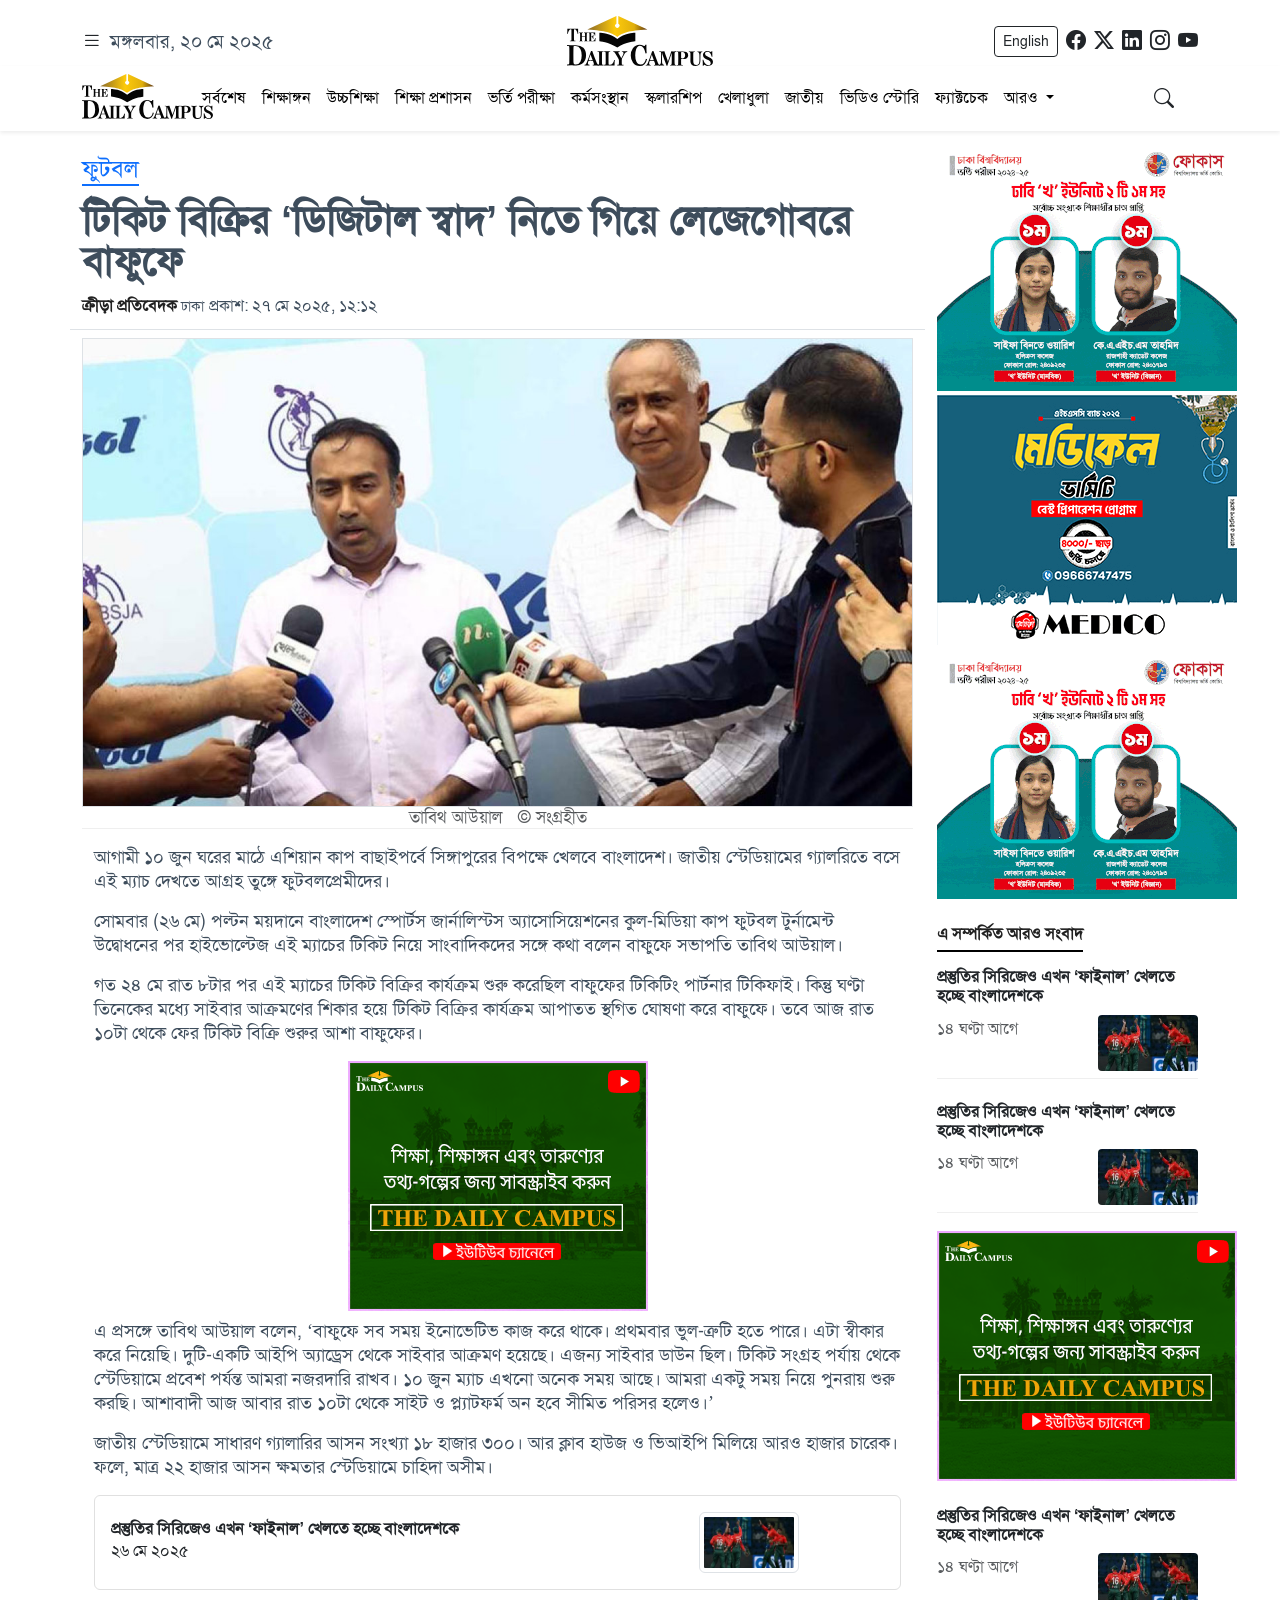
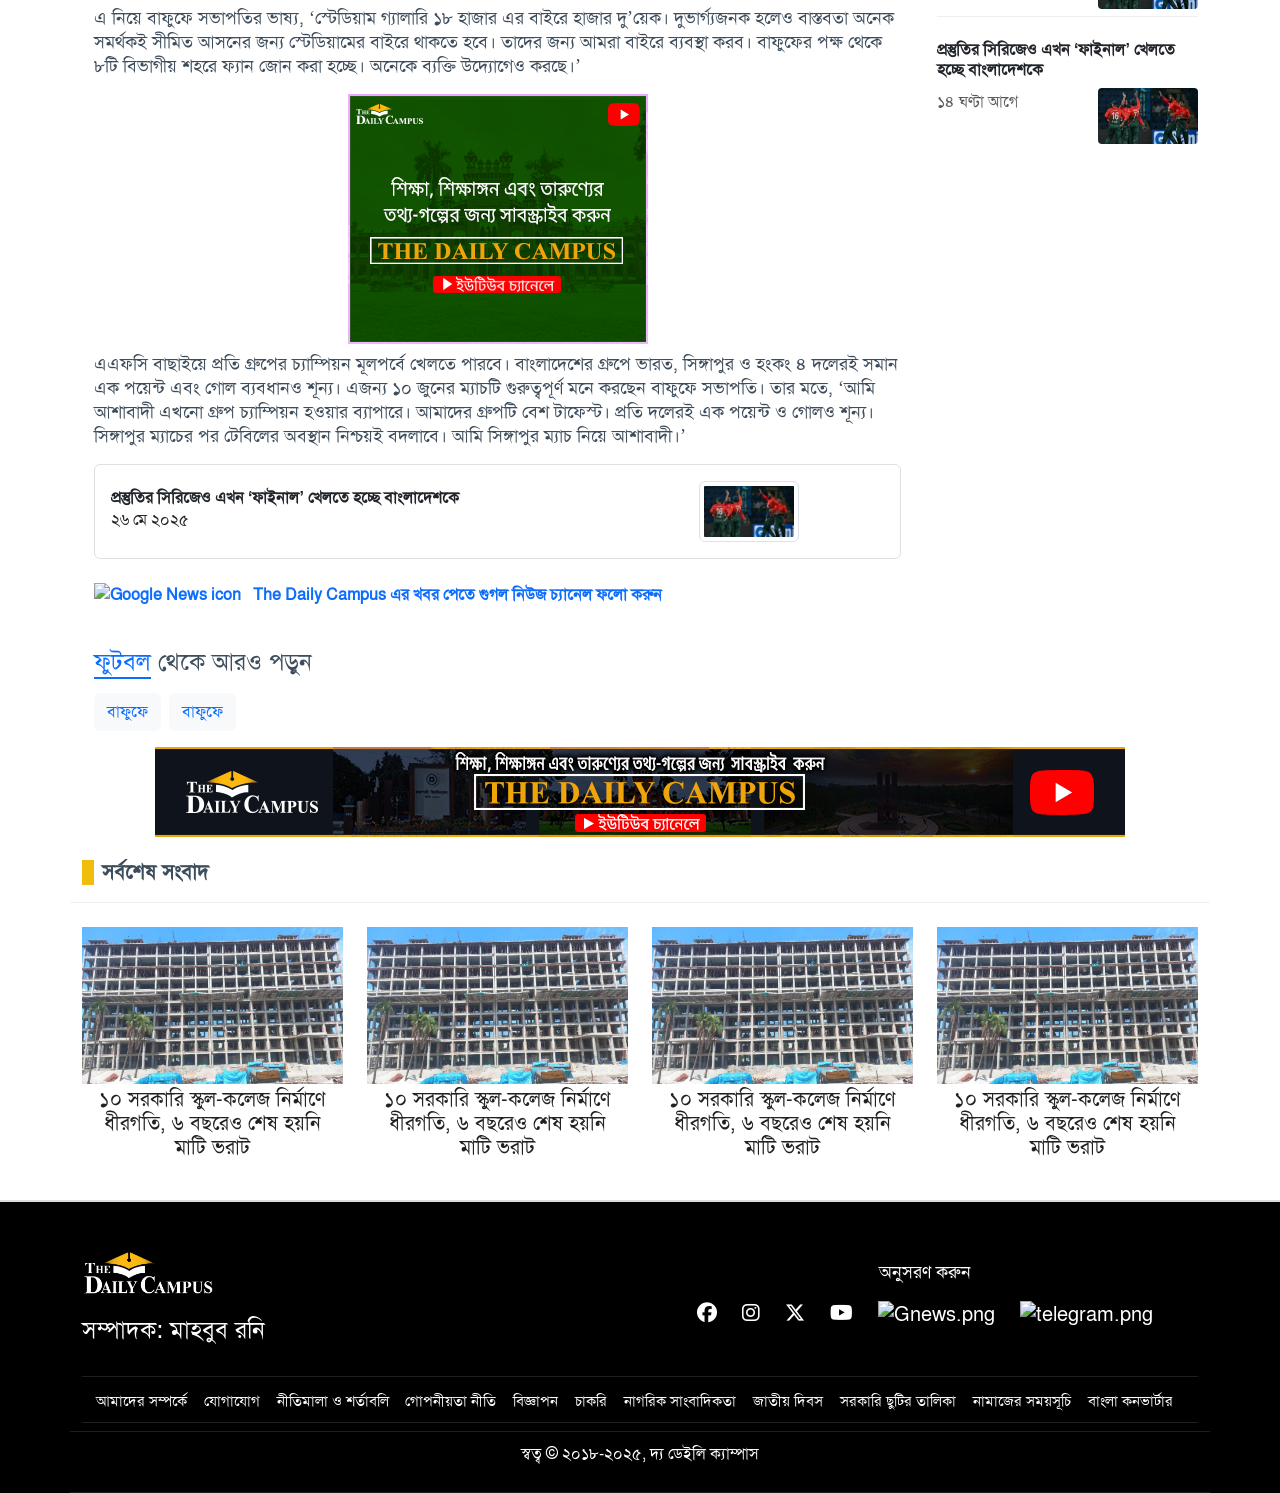
==== commit 87413502: "article page" ====
--- a/article.html
+++ b/article.html
@@ -371,7 +371,7 @@
   </section>
   <section id="article-top">
     <div class="container-fluid">
-      <div class="container my-5">
+      <div class="container my-2">
         <div class="row">
           <div class="col-md-9">
             <div class="category-name">
@@ -387,14 +387,13 @@
                 </h1>
               </div>
 
-              <div class="news-reporter">
-                <span class="fs-6 fw-bolder"> ক্রীড়া প্রতিবেদক</span>
-                <span class="font-size-14">ঢাকা</span>
-              </div>
-
-              <div class="row my-4 pb-md-2 border-bottom">
+    
+
+              <div class="row my-2 pb-md-1 border-bottom">
                 <div class="col-md-6 mb-2">
-                  <span class="fs-6">প্রকাশ: ২৭ মে ২০২৫, ১২:১২</span>
+                  <span class="fs-6 fw-bolder"><a href="#">ক্রীড়া প্রতিবেদক</a> </span>
+                  <span class="font-size-14">ঢাকা</span>
+                  <span class="fs-6"> প্রকাশ: ২৭ মে ২০২৫, ১২:১২</span>
                 </div>
                 <div class="col-md-6 mb-2 text-end">
                   <!-- Social share buttons can be added here -->
@@ -402,7 +401,7 @@
               </div>
 
               <div class="row">
-                <div class="col-md-8 mx-auto">
+                <div class="col-md-12 mx-auto">
                   <div class="image borderBottom mb-3">
                     <figure class="feature-image mb-2 text-center">
                       <img class="img-fluid border" src="assets/img/football.jpg" alt="Football Match Photo"
@@ -459,7 +458,7 @@
 
                     <!-- Related news -->
                     <aside class="related-news">
-                      <div class="card mb-3">
+                      <div class="card mb-3 py-3">
                         <div class="row g-0">
                           <div class="col-9">
                             <div class="card-body py-2">
@@ -473,7 +472,7 @@
                             </div>
                           </div>
                           <div class="col-3 d-flex align-items-center">
-                            <img class="img-thumbnail w-100" src="assets/img/small.jpg" alt="Related news thumbnail"
+                            <img class="img-thumbnail" src="assets/img/small.jpg" alt="Related news thumbnail"
                               loading="lazy" />
                           </div>
                         </div>
@@ -506,8 +505,8 @@
                       বদলাবে। আমি সিঙ্গাপুর ম্যাচ নিয়ে আশাবাদী।’
                     </p>
                     <!-- Related news -->
-                    <aside class="related-news">
-                      <div class="card mb-3">
+                                   <aside class="related-news">
+                      <div class="card mb-3 py-3">
                         <div class="row g-0">
                           <div class="col-9">
                             <div class="card-body py-2">
@@ -521,7 +520,7 @@
                             </div>
                           </div>
                           <div class="col-3 d-flex align-items-center">
-                            <img class="img-thumbnail w-100" src="assets/img/small.jpg" alt="Related news thumbnail"
+                            <img class="img-thumbnail" src="assets/img/small.jpg" alt="Related news thumbnail"
                               loading="lazy" />
                           </div>
                         </div>
@@ -587,6 +586,20 @@
                     ">
                   <div class="card-body" style="padding: 0; height: 100%">
                     <img class="img-fluid" src="assets/img/ads2.gif" alt="..." loading="lazy"
+                      style="width: 100%; height: 100%; object-fit: cover" />
+                  </div>
+                </div>
+              </div>
+                   <div class="col-md-12">
+                <div class="card" style="
+                      width: 300px;
+                      height: 250px;
+                      border: none;
+                      margin-top: 2px;
+                      margin-bottom: 2px;
+                    ">
+                  <div class="card-body" style="padding: 0; height: 100%">
+                    <img class="img-fluid" src="assets/img/ads.gif" alt="..." loading="lazy"
                       style="width: 100%; height: 100%; object-fit: cover" />
                   </div>
                 </div>
@@ -729,7 +742,7 @@
     </div>
   </section>
   <!-- ads area start  -->
-  <div class="container">
+  <div class="container my-3">
     <div style="width: fit-content; margin: 0 auto">
       <img class="img-fluid" src="assets/img/97090.gif" alt="ads" srcset="" />
     </div>
--- a/assets/css/style.css
+++ b/assets/css/style.css
@@ -19,13 +19,18 @@
 
 p{
   font-size: 18px;
-  line-height: 22px;
+  line-height: 24px;
+
 } 
 @media (max-width: 450px) {
   h1, h2{
    font-size: 26px;
    line-height: 30px;
 }
+p{
+  font-size: 18px;
+  line-height: 22px;
+} 
 }
 body {
     margin: 0;
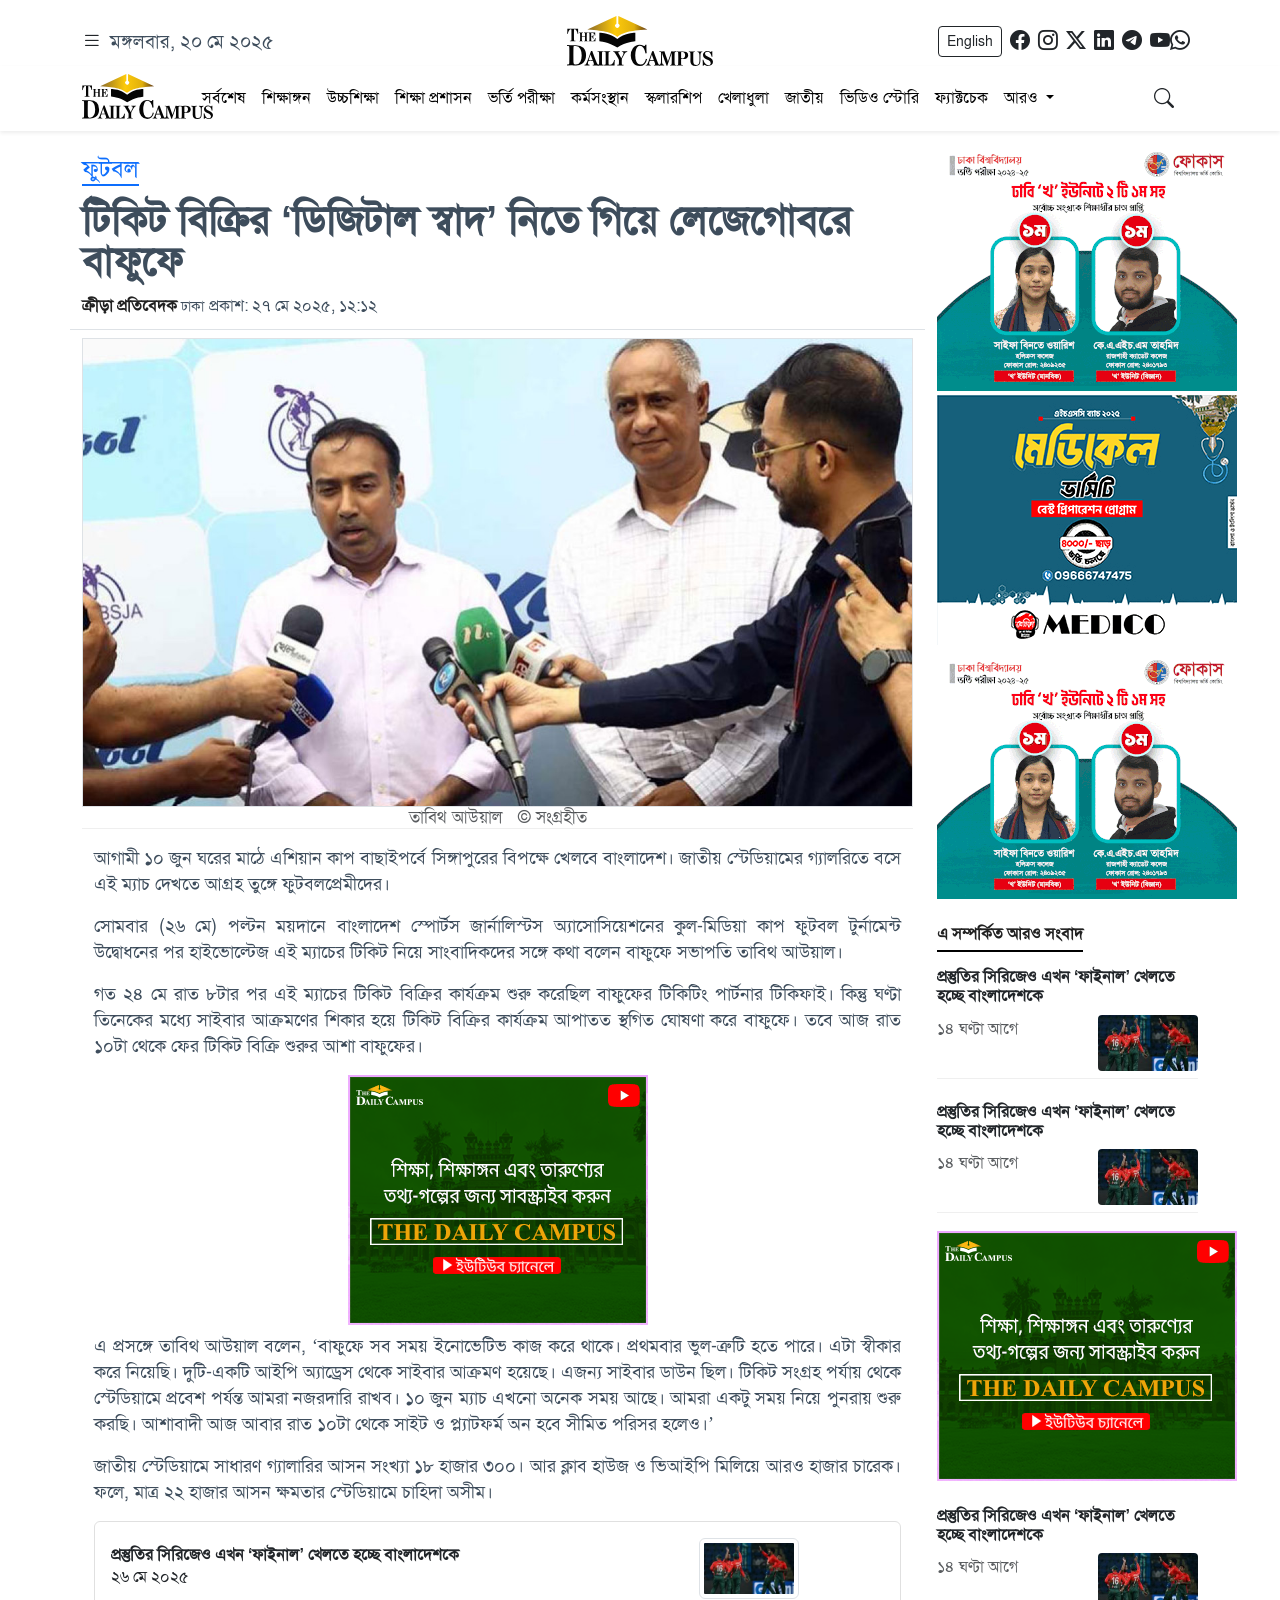
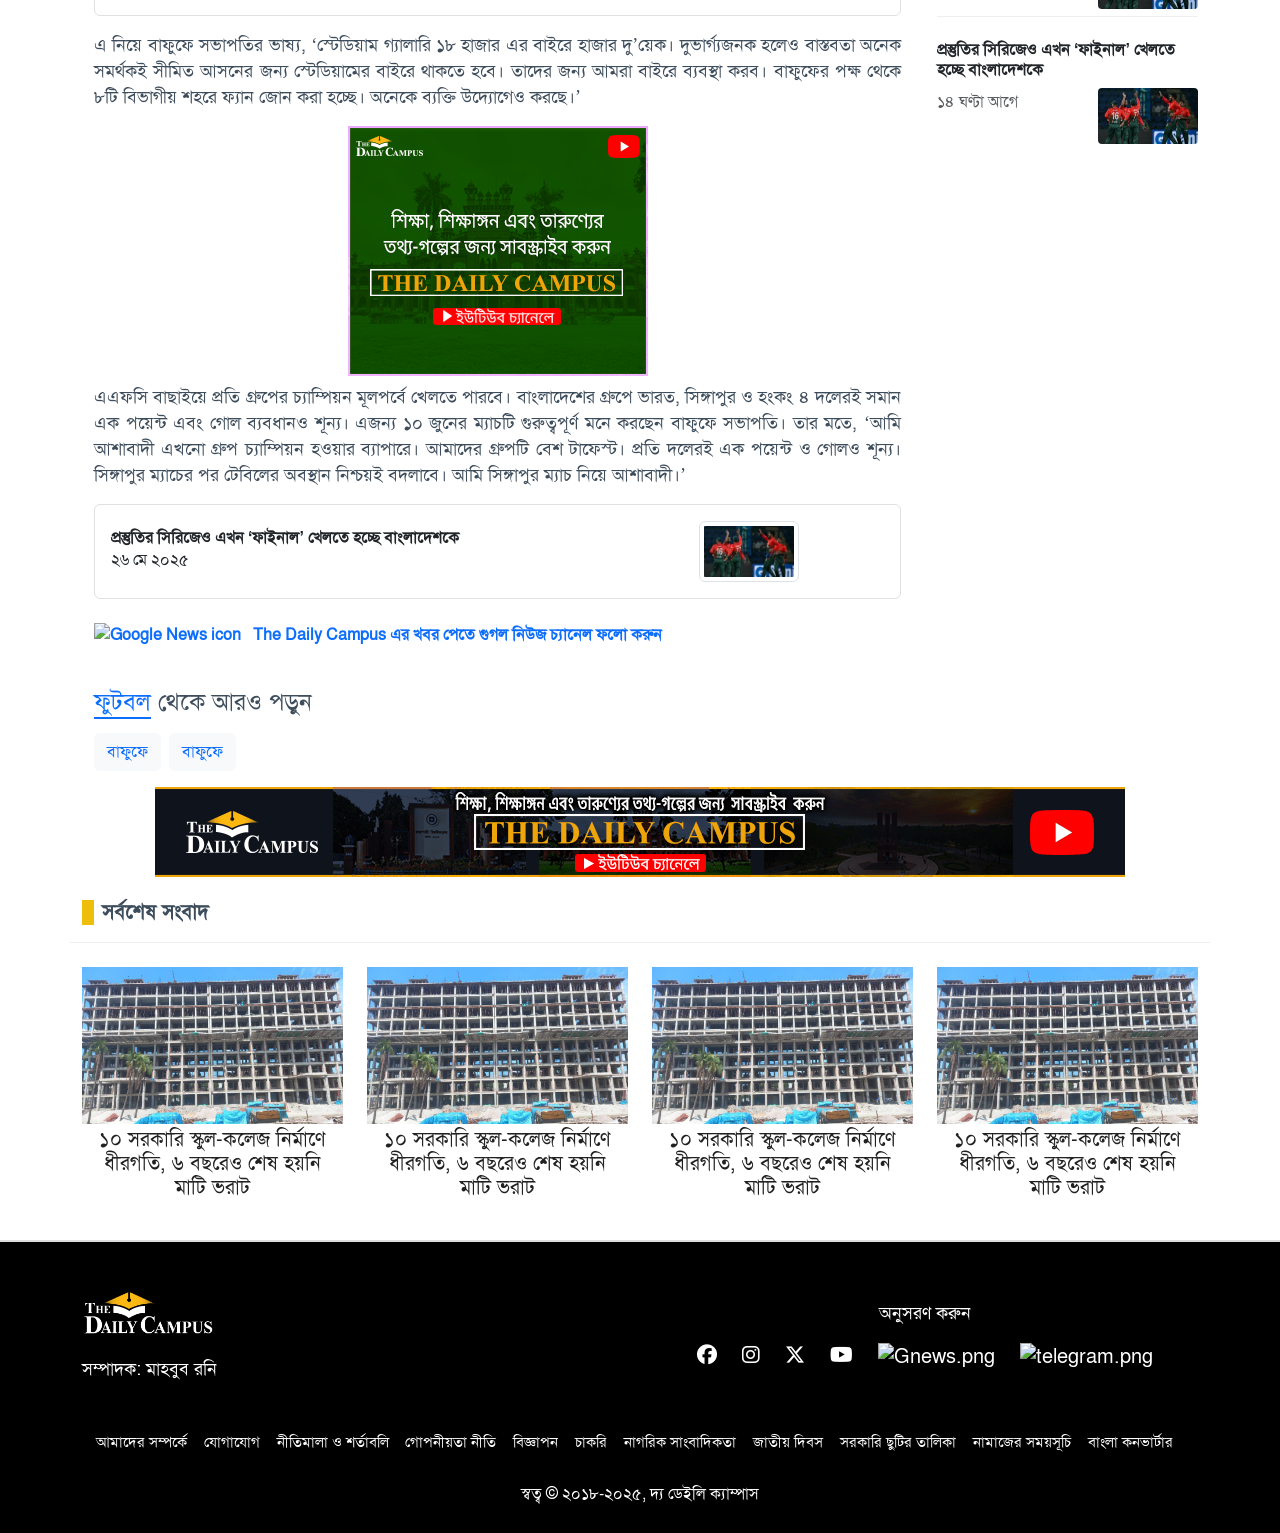
==== commit f52533cf: "updated" ====
--- a/article.html
+++ b/article.html
@@ -5,6 +5,13 @@
   <meta charset="UTF-8" />
   <meta name="viewport" content="width=device-width, initial-scale=1.0" />
   <title>Document</title>
+  <meta name="description"
+      content="Education news portal | Daily Campus, BCS News, updates, BCS Story, Success Stories, PSC,BPSC, Varsity, College, School, Madrasah, Primary, SSC, HSC, Admission" />
+   <meta name="keywords"
+      content="Daily campus, the daily campus, dailycampus, thedailycampus, campus news, campus lives, campus times, campus press, university news, bangladesh university news, bangladeshi university news, scholarship news, scholarship information, study abroad, admission news, university admission, university admission news, admission help, new jobs, current jobs, job circular, skill development, teachers news, students news, tips, tutorial, bcs news, bcs updates, new job circular, employment, ডেইলি ক্যাম্পাস, দ্য ডেইলি ক্যাম্পাস, দ্যা ডেইলি ক্যাম্পাস, দ্যাডেইলিক্যাম্পাসডটকম, চাকরির খবর, চাকরির বিজ্ঞপ্তি, ভর্তি পরীক্ষা, বিসিএস সংবাদ, তারুণ্যের খবর, কিশোর সংবাদ, প্রতিদিনের স্বাস্থ্য">
+   <meta http-equiv="X-UA-Compatible" content="IE=edge,chrome=1">
+   <meta name="viewport" content="width=device-width, initial-scale=1.0">
+   <meta name="facebook-domain-verification" content="fll158t9ieke4aubaylduyoc849bkq" />
   <link rel="preload" href="assets/fonts/SolaimanLipiNormal.woff" as="font" type="font/woff" crossorigin />
   <!-- Bootstrap 5 CSS -->
   <link href="https://cdn.jsdelivr.net/npm/bootstrap@5.3.3/dist/css/bootstrap.min.css" rel="stylesheet" />
@@ -14,7 +21,7 @@
   <link href="https://cdnjs.cloudflare.com/ajax/libs/font-awesome/6.5.1/css/all.min.css" rel="stylesheet" />
   <link rel="stylesheet" href="assets/css/flexslider.css" type="text/css" media="screen" />
   <link rel="stylesheet" href="assets/css/style.css" />
-  <!-- schema-markup-generator -->
+<!-- schema-markup-generator -->
   <meta property='og:site_name' content='The Daily Campus'>
    <meta property='og:title' content='The Daily Campus | Education, Youth, Scholarship, BCS, Jobs'>
    <meta property='og:description' content='Education news portal | Daily Campus, BCS News, updates, BCS Story, Success Stories, PSC,BPSC, Varsity, College, School, Madrasah, Primary, SSC, HSC, Admission'>
@@ -29,11 +36,7 @@
    <meta name="twitter:description"
       content="Daily campus, the daily campus, dailycampu, thedailycampus, campus news, campus lives, campus times, campus press, university news, Bangladesh university news, Bangladeshi university news, BCS.">
    <meta name="twitter:image" content="https://cdn.thedailycampus.com/resources/images/logo.svg">
-  <script type="text/javascript"
-    src="https://platform-api.sharethis.com/js/sharethis.js#property=68356a74a7cb4a0019841a7b&product=inline-share-buttons&source=platform"
-    async="async"></script>
 </head>
-
 <body>
   <section id="header">
     <!-- Pre Header Section start -->
@@ -58,20 +61,33 @@
             <div class="d-flex justify-content-end align-items-center">
               <a class="btn btn-outline-dark btn-sm me-2" href="#" target="_blank">English</a>
               <div class="d-flex">
-                <a aria-label="Facebook" href="#" target="_blank" class="text-dark me-2">
+                <a aria-label="Facebook" href="https://www.facebook.com/thedailycampusoriginal/" target="_blank"
+                  class="text-dark me-2">
                   <i class="bi bi-facebook fs-5"></i>
                 </a>
-                <a aria-label="Twitter" href="#" target="_blank" class="text-dark me-2">
+                <a aria-label="Instagram" href="https://www.instagram.com/thedailycampusbd/" target="_blank"
+                  class="text-dark me-2">
+                  <i class="bi bi-instagram fs-5"></i>
+                </a>
+                <a aria-label="Twitter" href="https://twitter.com/thedailycampus2" target="_blank"
+                  class="text-dark me-2">
                   <i class="bi bi-twitter-x fs-5"></i>
                 </a>
                 <a aria-label="Linkedin" href="#" target="_blank" class="text-dark me-2">
                   <i class="bi bi-linkedin fs-5"></i>
                 </a>
-                <a aria-label="Instagram" href="#" target="_blank" class="text-dark me-2">
-                  <i class="bi bi-instagram fs-5"></i>
+
+                <a aria-label="Telegram" href="#" target="_blank" class="text-dark me-2">
+                  <i class="bi bi-telegram fs-5"></i>
                 </a>
-                <a aria-label="Youtube" href="#" target="_blank" class="text-dark">
+
+                <a aria-label="Youtube"
+                  href="https://www.youtube.com/channel/UCbeJebXfZ2Zhi0TiZKNYC0g?sub_confirmation=1" target="_blank"
+                  class="text-dark">
                   <i class="bi bi-youtube fs-5"></i>
+                </a>
+                <a aria-label="Whatsapp" href="#" target="_blank" class="text-dark me-2">
+                  <i class="bi bi-whatsapp fs-5"></i>
                 </a>
               </div>
             </div>
@@ -85,7 +101,7 @@
             <div class="col-lg-1">
               <div class="stickyLogo mb-1">
                 <a aria-label="Logo" href="#">
-                  <img src="assets/images/logo.svg" alt="Logo" height="45" />
+                  <img src="assets/images/logo.svg" alt="Logo" height="45">
                 </a>
               </div>
             </div>
@@ -122,6 +138,7 @@
                   <li class="nav-item">
                     <a class="nav-link" href="#international">ভিডিও স্টোরি</a>
                   </li>
+
 
                   <!-- <li class="nav-item dropdown">
                     <a class="nav-link dropdown-toggle" href="#country-news" id="countryDropdown" role="button"
@@ -144,12 +161,8 @@
                     </a>
                     <ul class="dropdown-menu dropdown-menu-end scrollable-dropdown" aria-labelledby="moreDropdown">
                       <li><a class="dropdown-item" href="#">তারুণ্য</a></li>
-                      <li>
-                        <a class="dropdown-item" href="#">একাডেমিক পরীক্ষা</a>
-                      </li>
-                      <li>
-                        <a class="dropdown-item" href="#">শিক্ষা আন্দোলন</a>
-                      </li>
+                      <li><a class="dropdown-item" href="#">একাডেমিক পরীক্ষা</a></li>
+                      <li><a class="dropdown-item" href="#">শিক্ষা আন্দোলন</a></li>
                       <li>
                         <a class="dropdown-item" href="#">আন্তর্জাতিক</a>
                       </li>
@@ -158,18 +171,12 @@
                       <li>
                         <a class="dropdown-item" href="#">বই ও গ্রন্থাগার</a>
                       </li>
-                      <li>
-                        <a class="dropdown-item" href="#">অর্থনীতি ও ব্যবসা</a>
-                      </li>
-                      <li>
-                        <a class="dropdown-item" href="#">বিজ্ঞান ও প্রযুক্তি</a>
-                      </li>
+                      <li><a class="dropdown-item" href="#">অর্থনীতি ও ব্যবসা</a></li>
+                      <li><a class="dropdown-item" href="#">বিজ্ঞান ও প্রযুক্তি</a></li>
                       <li>
                         <a class="dropdown-item" href="#">ধর্ম ও নৈতিকতা</a>
                       </li>
-                      <li>
-                        <a class="dropdown-item" href="#">বিনোদন ও সংস্কৃতি</a>
-                      </li>
+                      <li><a class="dropdown-item" href="#">বিনোদন ও সংস্কৃতি</a></li>
                       <li>
                         <a class="dropdown-item" href="#">আবহাওয়া ও পরিবেশ</a>
                       </li>
@@ -196,34 +203,24 @@
         <div class="offcanvas-body">
           <ul class="nav flex-column">
             <li class="nav-item"><a class="nav-link" href="#">সর্বশেষ</a></li>
-            <li class="nav-item">
-              <a class="nav-link" href="#">শিক্ষাঙ্গন</a>
-            </li>
+            <li class="nav-item"><a class="nav-link" href="#">শিক্ষাঙ্গন</a></li>
             <li class="nav-item">
               <a class="nav-link" href="#">উচ্চশিক্ষা</a>
             </li>
             <li class="nav-item">
               <a class="nav-link" href="#">শিক্ষা প্রশাসন</a>
             </li>
-            <li class="nav-item">
-              <a class="nav-link" href="#">ভর্তি পরীক্ষা</a>
-            </li>
-            <li class="nav-item">
-              <a class="nav-link" href="#">কর্মসংস্থান</a>
-            </li>
+            <li class="nav-item"><a class="nav-link" href="#">ভর্তি পরীক্ষা</a></li>
+            <li class="nav-item"><a class="nav-link" href="#">কর্মসংস্থান</a></li>
             <li class="nav-item">
               <a class="nav-link" href="#">স্কলারশিপ</a>
             </li>
-            <li class="nav-item">
-              <a class="nav-link" href="#">খেলাধুলা</a>
-            </li>
+            <li class="nav-item"><a class="nav-link" href="#">খেলাধুলা</a></li>
             <li class="nav-item"><a class="nav-link" href="#">জাতীয়</a></li>
             <li class="nav-item">
               <a class="nav-link" href="#">ভিডিও স্টোরি</a>
             </li>
-            <li class="nav-item">
-              <a class="nav-link" href="#">ফ্যাক্টচেক</a>
-            </li>
+            <li class="nav-item"><a class="nav-link" href="#">ফ্যাক্টচেক</a></li>
             <li class="nav-item">
               <a class="nav-link" href="#">তারুণ্য</a>
             </li>
@@ -240,27 +237,20 @@
             <li class="nav-item">
               <a class="nav-link" href="#">বই ও গ্রন্থাগার</a>
             </li>
-            <li class="nav-item">
-              <a class="nav-link" href="#">অর্থনীতি ও ব্যবসা</a>
-            </li>
-            <li class="nav-item">
-              <a class="nav-link" href="#">বিজ্ঞান ও প্রযুক্তি</a>
-            </li>
-            <li class="nav-item">
-              <a class="nav-link" href="#">ধর্ম ও নৈতিকতা</a>
-            </li>
-            <li class="nav-item">
-              <a class="nav-link" href="#">বিনোদন ও সংস্কৃতি</a>
-            </li>
+            <li class="nav-item"><a class="nav-link" href="#">অর্থনীতি ও ব্যবসা</a></li>
+            <li class="nav-item"><a class="nav-link" href="#">বিজ্ঞান ও প্রযুক্তি</a></li>
+            <li class="nav-item"><a class="nav-link" href="#">ধর্ম ও নৈতিকতা</a></li>
+            <li class="nav-item"><a class="nav-link" href="#">বিনোদন ও সংস্কৃতি</a></li>
             <li class="nav-item">
               <a class="nav-link" href="#">আবহাওয়া ও পরিবেশ</a>
             </li>
+
           </ul>
           <hr />
           <div class="d-flex flex-wrap">
             <a class="btn btn-info me-2 mb-2" href="#"><i class="bi bi-grid"></i> সব বিভাগ</a>
             <a class="btn btn-outline-dark me-2 mb-2" href="#"><i class="bi bi-film"></i> ভিডিও</a>
-
+            <a class="btn btn-outline-dark me-2 mb-2" aria-label="আর্কাইভ" href="#"><i class="fa fa-archive"></i> আর্কাইভ</a>
             <a class="btn btn-outline-dark me-2 mb-2" href="#" target="_blank"><i class="bi bi-megaphone"></i>
               বিজ্ঞাপন</a>
           </div>
@@ -369,6 +359,7 @@
       </div>
     </div>
   </section>
+  
   <section id="article-top">
     <div class="container-fluid">
       <div class="container my-2">
@@ -823,6 +814,7 @@
   </section>
   <!-- latest news end -->
 
+ 
   <!-- footer-section start -->
   <section class="desktopFooter hidden-xs hidden-print">
     <div class="container">
@@ -835,7 +827,7 @@
               </a>
             </div>
             <div class="col-12">
-              <h4 class="text-start"> সম্পাদক: মাহবুব রনি </h4>
+              <h6 class="text-start"> <p>সম্পাদক: মাহবুব রনি </p></h6>
             </div>
           </div>
         </div>
@@ -893,7 +885,7 @@
   </section>
   <!-- footer-section end -->
 
-  <script src="http://ajax.googleapis.com/ajax/libs/jquery/1/jquery.min.js"></script>
+  <script src="https://ajax.googleapis.com/ajax/libs/jquery/1/jquery.min.js"></script>
   <script defer src="assets/js/jquery.flexslider.js"></script>
   <!-- Bootstrap 5 JS -->
   <script src="https://cdn.jsdelivr.net/npm/@popperjs/core@2.11.8/dist/umd/popper.min.js"></script>
@@ -910,28 +902,26 @@
     var width = $(window).width();
     if (width >= 768) {
       document.addEventListener("DOMContentLoaded", function () {
-        window.addEventListener("scroll", function () {
+        window.addEventListener('scroll', function () {
           if (window.scrollY > 80) {
-            document.getElementById("navbar_top").classList.add("fixed-top");
-            navbar_height = document.querySelector(".navbar").offsetHeight;
-            document.body.style.paddingTop = navbar_height + "px";
-            $(".stickyHeaderLogoDiv").removeClass("col-md-1");
-            $(".stickyHeaderLogoDiv").addClass("col-md-2");
-            $(".stickyHeaderMenuDiv").removeClass("col-md-10");
-            $(".stickyHeaderMenuDiv").addClass("col-md-9");
-            $(".stickyLogo").show();
-            $(".desktopStickyBar").show();
+            document.getElementById('navbar_top').classList.add('fixed-top');
+            navbar_height = document.querySelector('.navbar').offsetHeight;
+            document.body.style.paddingTop = navbar_height + 'px';
+            $('.stickyHeaderLogoDiv').removeClass('col-md-1');
+            $('.stickyHeaderLogoDiv').addClass('col-md-2');
+            $('.stickyHeaderMenuDiv').removeClass('col-md-10');
+            $('.stickyHeaderMenuDiv').addClass('col-md-9');
+            $('.stickyLogo').show();
+            $('.desktopStickyBar').show();
           } else {
-            document
-              .getElementById("navbar_top")
-              .classList.remove("fixed-top");
-            document.body.style.paddingTop = "0";
-            $(".stickyHeaderLogoDiv").removeClass("col-md-2");
-            $(".stickyHeaderLogoDiv").addClass("col-md-1");
-            $(".stickyHeaderMenuDiv").removeClass("col-md-9");
-            $(".stickyHeaderMenuDiv").addClass("col-md-10");
-            $(".stickyLogo").hide();
-            $(".desktopStickyBar").hide();
+            document.getElementById('navbar_top').classList.remove('fixed-top');
+            document.body.style.paddingTop = '0';
+            $('.stickyHeaderLogoDiv').removeClass('col-md-2');
+            $('.stickyHeaderLogoDiv').addClass('col-md-1');
+            $('.stickyHeaderMenuDiv').removeClass('col-md-9');
+            $('.stickyHeaderMenuDiv').addClass('col-md-10');
+            $('.stickyLogo').hide();
+            $('.desktopStickyBar').hide();
           }
         });
       });
@@ -955,36 +945,38 @@
     // 					}
     // 				});
     // 			});
-    const carousel = document.querySelector("#carouselExample");
-    const progressBar = document.querySelector(".custom-progress-bar");
-    const pauseButton = document.querySelector(".carousel-pause");
-    const playButton = document.querySelector(".carousel-play");
+    const carousel = document.querySelector('#carouselExample');
+    const progressBar = document.querySelector('.custom-progress-bar');
+    const pauseButton = document.querySelector('.carousel-pause');
+    const playButton = document.querySelector('.carousel-play');
 
     // Pause/Play functionality
-    pauseButton.addEventListener("click", () => {
-      carousel.carousel("pause");
-      progressBar.classList.add("paused");
-      pauseButton.style.display = "none";
-      playButton.style.display = "block";
+    pauseButton.addEventListener('click', () => {
+      carousel.carousel('pause');
+      progressBar.classList.add('paused');
+      pauseButton.style.display = 'none';
+      playButton.style.display = 'block';
     });
 
-    playButton.addEventListener("click", () => {
-      carousel.carousel("cycle");
-      progressBar.classList.remove("paused");
-      pauseButton.style.display = "block";
-      playButton.style.display = "none";
+    playButton.addEventListener('click', () => {
+      carousel.carousel('cycle');
+      progressBar.classList.remove('paused');
+      pauseButton.style.display = 'block';
+      playButton.style.display = 'none';
     });
 
     // Reset progress bar on slide change
-    carousel.addEventListener("slide.bs.carousel", () => {
-      const bar = progressBar.querySelector(".bar");
-      bar.style.animation = "none";
+    carousel.addEventListener('slide.bs.carousel', () => {
+      const bar = progressBar.querySelector('.bar');
+      bar.style.animation = 'none';
       bar.offsetHeight; // Trigger reflow
-      bar.style.animation = "progress 5s linear infinite";
-      if (progressBar.classList.contains("paused")) {
-        bar.style.animationPlayState = "paused";
+      bar.style.animation = 'progress 5s linear infinite';
+      if (progressBar.classList.contains('paused')) {
+        bar.style.animationPlayState = 'paused';
       }
     });
+
+
   </script>
 </body>
 
--- a/assets/css/style.css
+++ b/assets/css/style.css
@@ -19,9 +19,12 @@
 
 p{
   font-size: 18px;
-  line-height: 24px;
+  line-height: 26px;
 
 } 
+.text-justify {
+  text-align: justify;
+}
 @media (max-width: 450px) {
   h1, h2{
    font-size: 26px;
@@ -29,7 +32,8 @@
 }
 p{
   font-size: 18px;
-  line-height: 22px;
+  line-height: 26px;
+  
 } 
 }
 body {
@@ -403,8 +407,8 @@
 }
 
 .footer-menu-group {
-    border-top: 1px solid #ffffff1f;
-    border-bottom: 1px solid #ffffff1f;
+    /* border-top: 1px solid #ffffff1f;
+    border-bottom: 1px solid #ffffff1f; */
     text-align: center;
     padding: 10px 0px;
 }
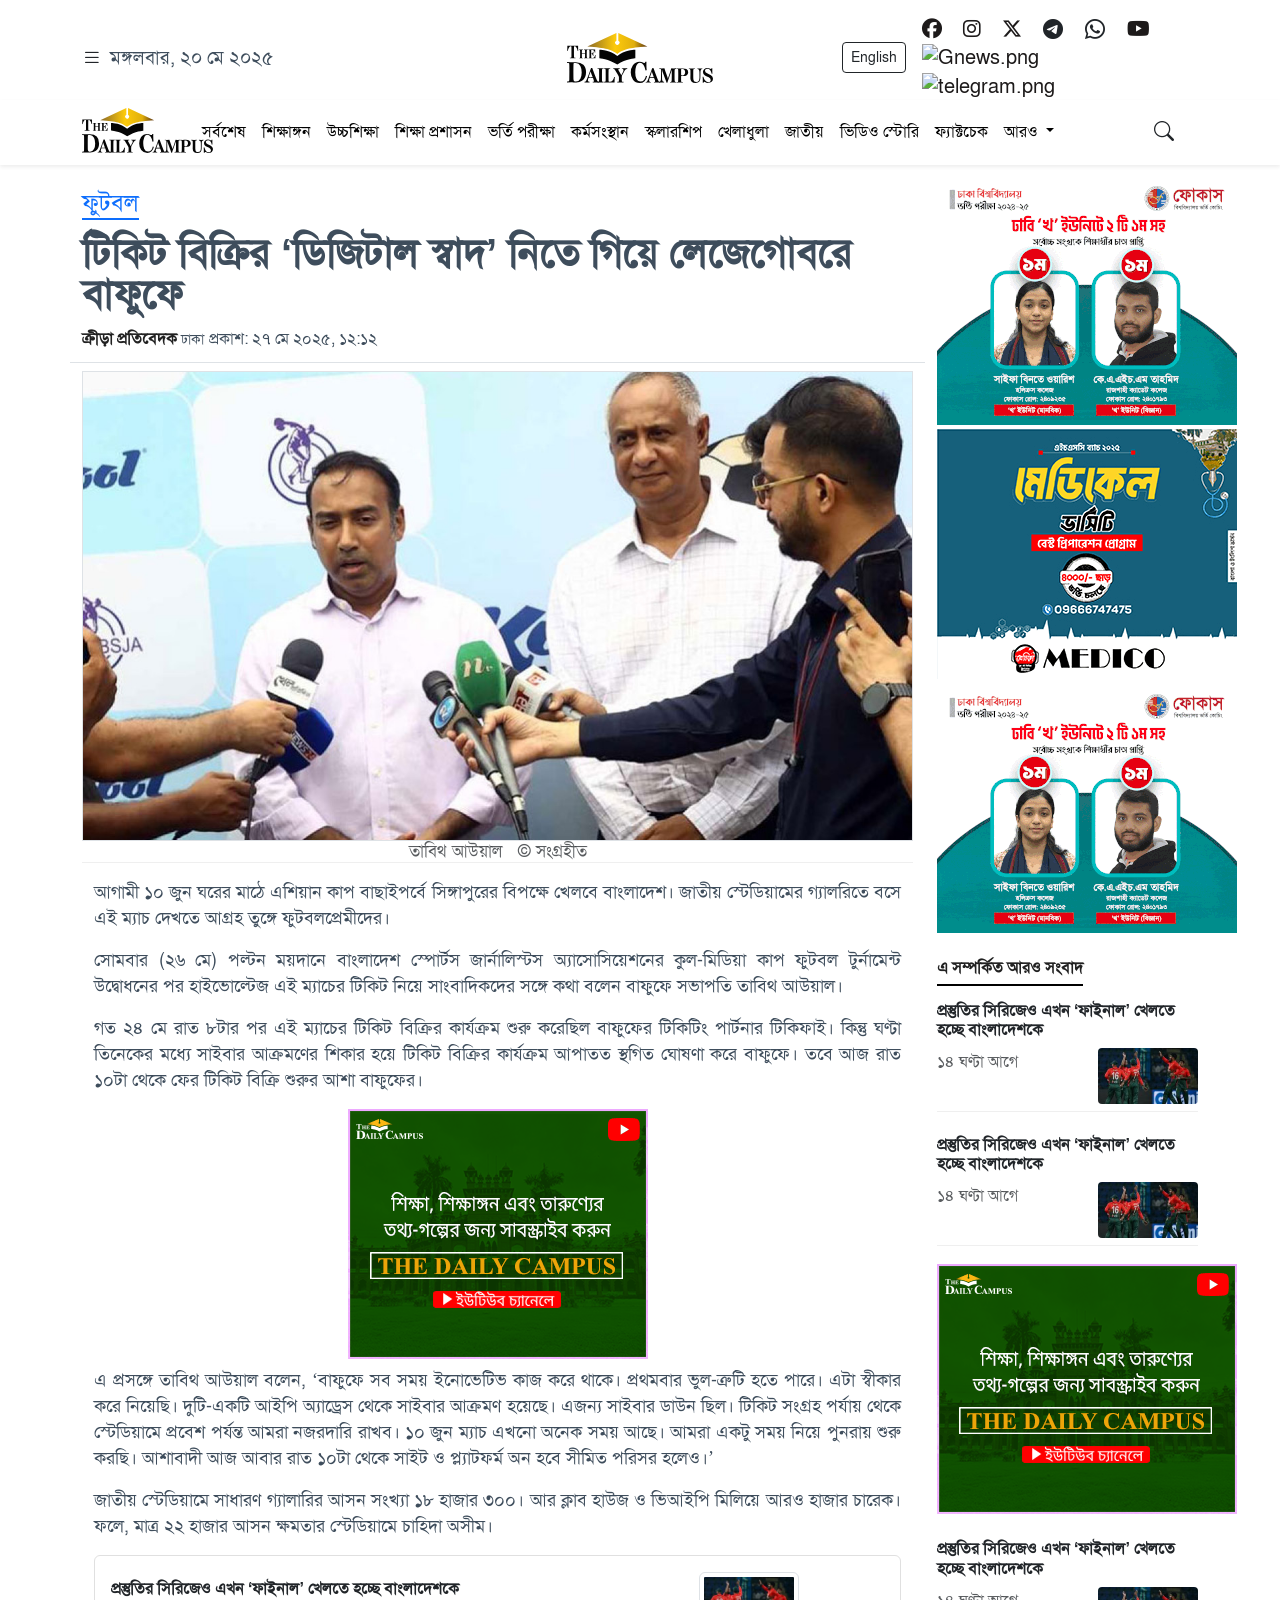
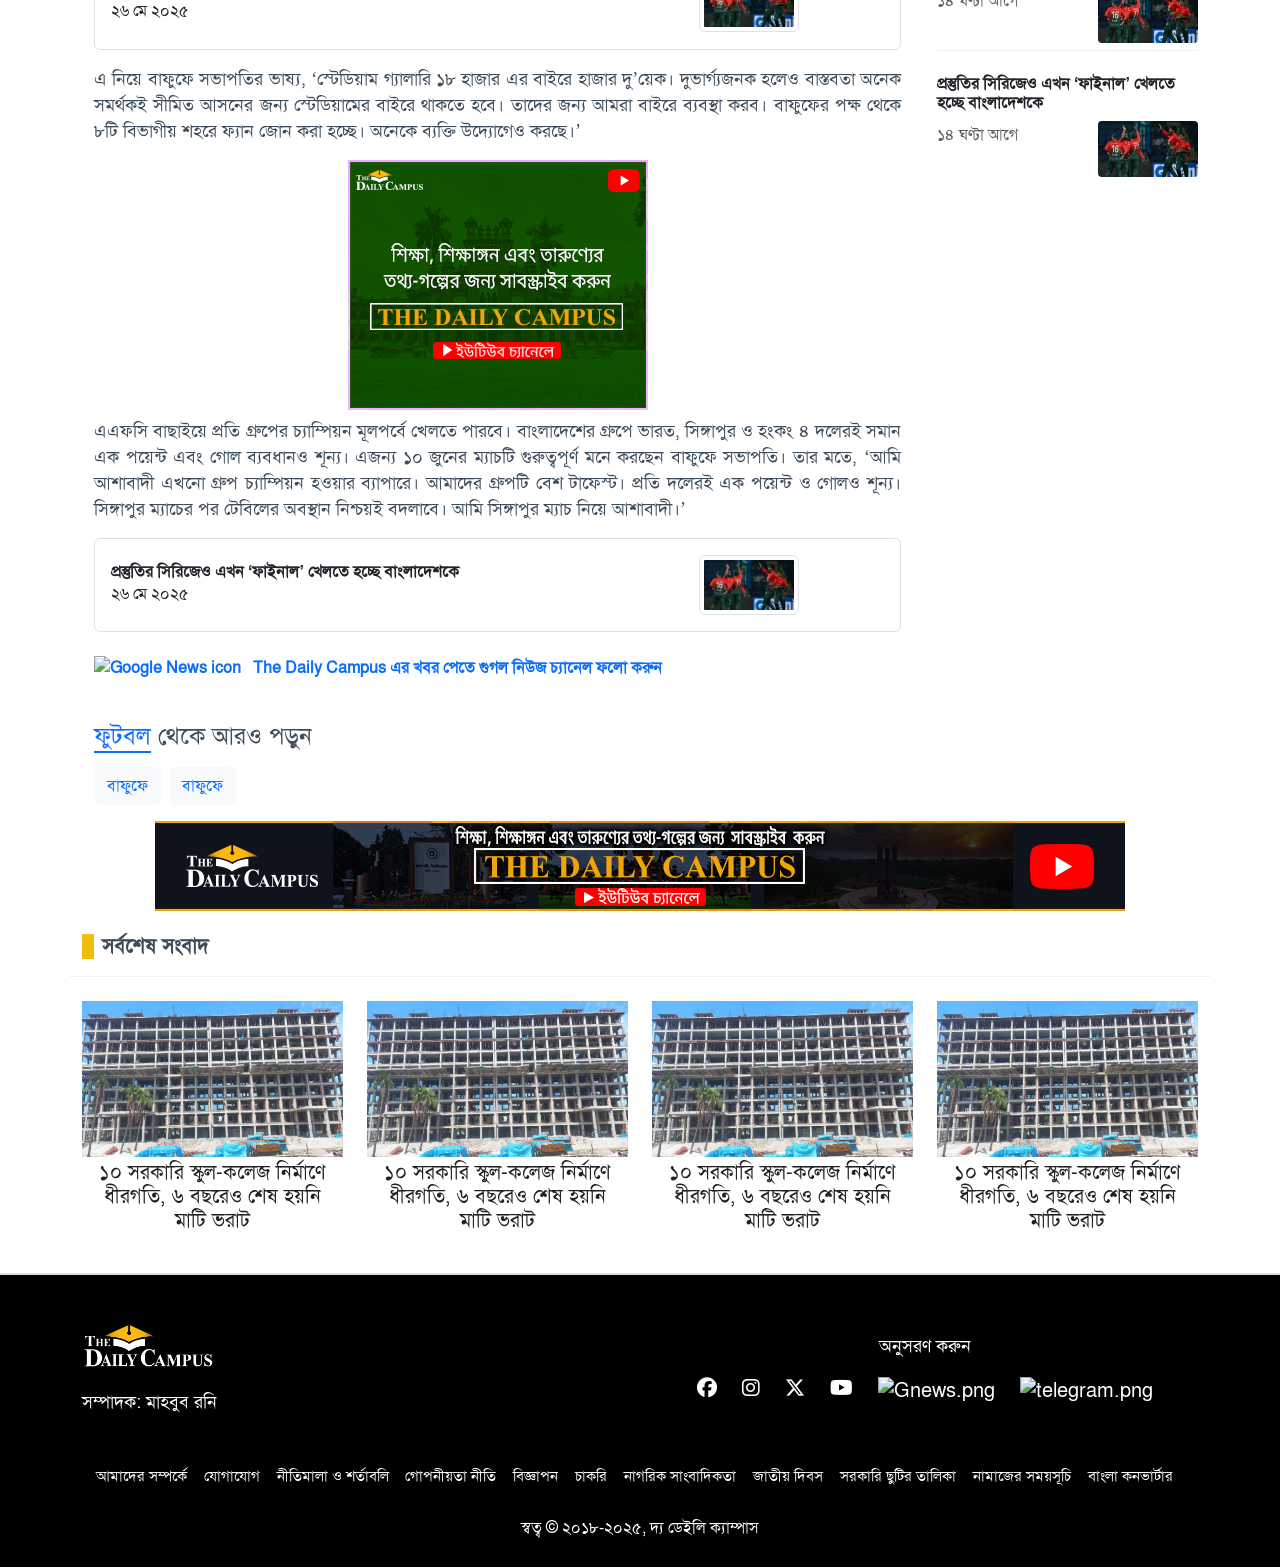
==== commit fff01537: "TopsocialIcon" ====
--- a/article.html
+++ b/article.html
@@ -60,7 +60,30 @@
           <div class="col-lg-4">
             <div class="d-flex justify-content-end align-items-center">
               <a class="btn btn-outline-dark btn-sm me-2" href="#" target="_blank">English</a>
-              <div class="d-flex">
+
+              <div class="headertopSocialIcon">
+                <a aria-label="Facebook" href="https://www.facebook.com/thedailycampusoriginal/" target="_blank"
+                  class="fa fa-brands fa-facebook borderRadius0"></a>
+                <a aria-label="Instagram" href="https://www.instagram.com/thedailycampusbd/" target="_blank"
+                  class="fa fa-brands fa-instagram borderRadius0"></a>
+                <a aria-label="Twitter" href="https://twitter.com/thedailycampus2" target="_blank"
+                  class="fa fa-brands fa-x-twitter borderRadius0"></a>
+
+                <a aria-label="Telegram" href="#" target="_blank" class="text-dark me-2">
+                  <i class="bi bi-telegram fs-5"></i>
+                </a>
+                <a aria-label="Whatsapp" href="#" target="_blank" class="text-dark me-2">
+                  <i class="bi bi-whatsapp fs-5"></i>
+                </a>
+                <a aria-label="Youtube"
+                  href="https://www.youtube.com/channel/UCbeJebXfZ2Zhi0TiZKNYC0g?sub_confirmation=1" target="_blank"
+                  class="fa fa-brands fa-youtube borderRadius0"></a>
+                <a href="https://news.google.com/publications/CAAqBwgKMO-zpAwwgayzBA" target="_blank"><img width="24"
+                    height="24" src="https://files.thedailycampus.com/img/default/Gnews.png" alt="Gnews.png"></a>
+                <a target="_blank" href="https://t.me/dailycampus"><img width="24" height="24"
+                    src="https://files.thedailycampus.com/img/default/telegram.png" alt="telegram.png"></a>
+              </div>
+              <!-- <div class="d-flex">
                 <a aria-label="Facebook" href="https://www.facebook.com/thedailycampusoriginal/" target="_blank"
                   class="text-dark me-2">
                   <i class="bi bi-facebook fs-5"></i>
@@ -89,7 +112,7 @@
                 <a aria-label="Whatsapp" href="#" target="_blank" class="text-dark me-2">
                   <i class="bi bi-whatsapp fs-5"></i>
                 </a>
-              </div>
+              </div> -->
             </div>
           </div>
         </div>
--- a/assets/css/style.css
+++ b/assets/css/style.css
@@ -227,6 +227,12 @@
             font-size: 16px;
         }
         .sidebarCatTitle i { margin-right: 5px; }
+        .headertopSocialIcon a {
+          margin: 0 8px;
+            color: #1d1a1a;
+            font-size: 20px;
+            text-decoration: none;
+        }
         .topSocialIcon a {
             margin: 0 10px;
             color: #ffffff;
@@ -260,7 +266,7 @@
 /* top serction end */
   
 
-  .category-text-button{background: #EFBD0B!important; color:rgb(255,255,255)}    
+  .category-text-button{background: rgb(239,189,11)!important; color:rgb(255,255,255)}    
   .category-text-button:hover{color:rgb(255,255,255)}  
   .customCard {
     width: 195px;
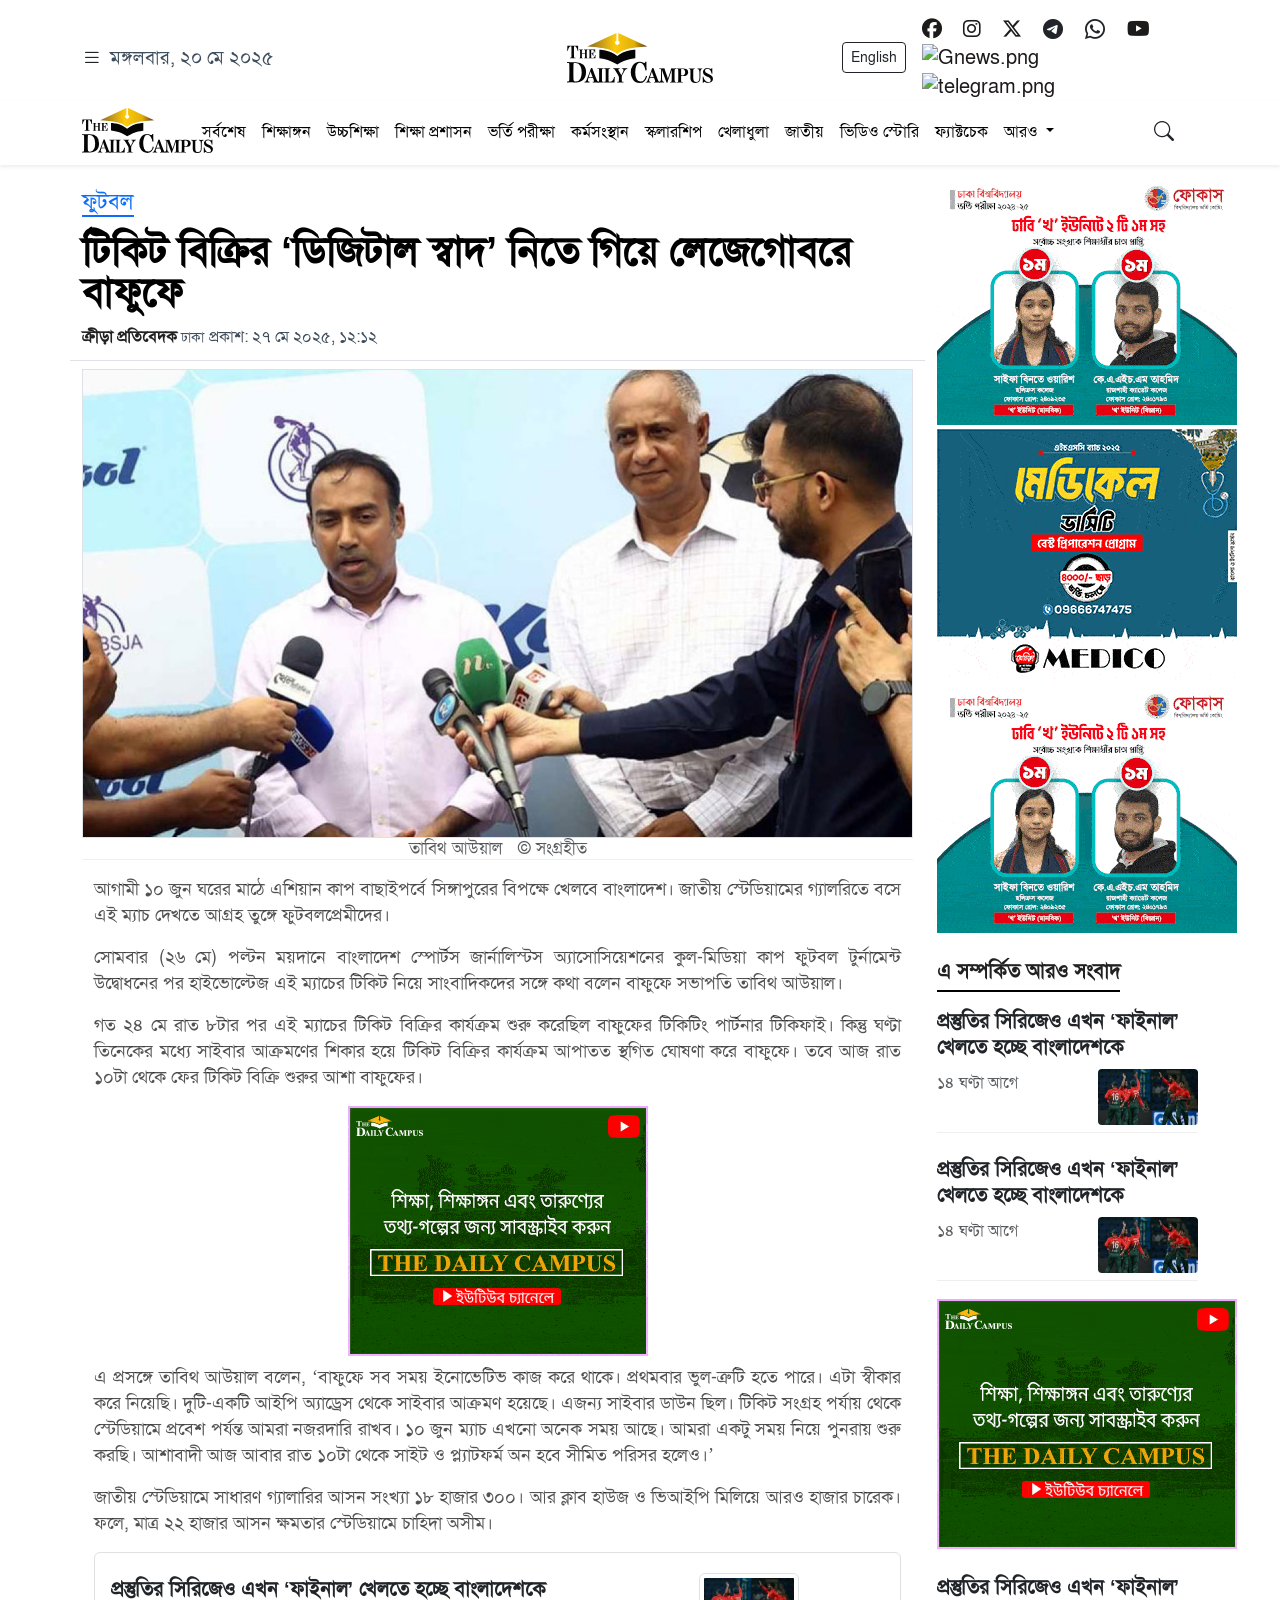
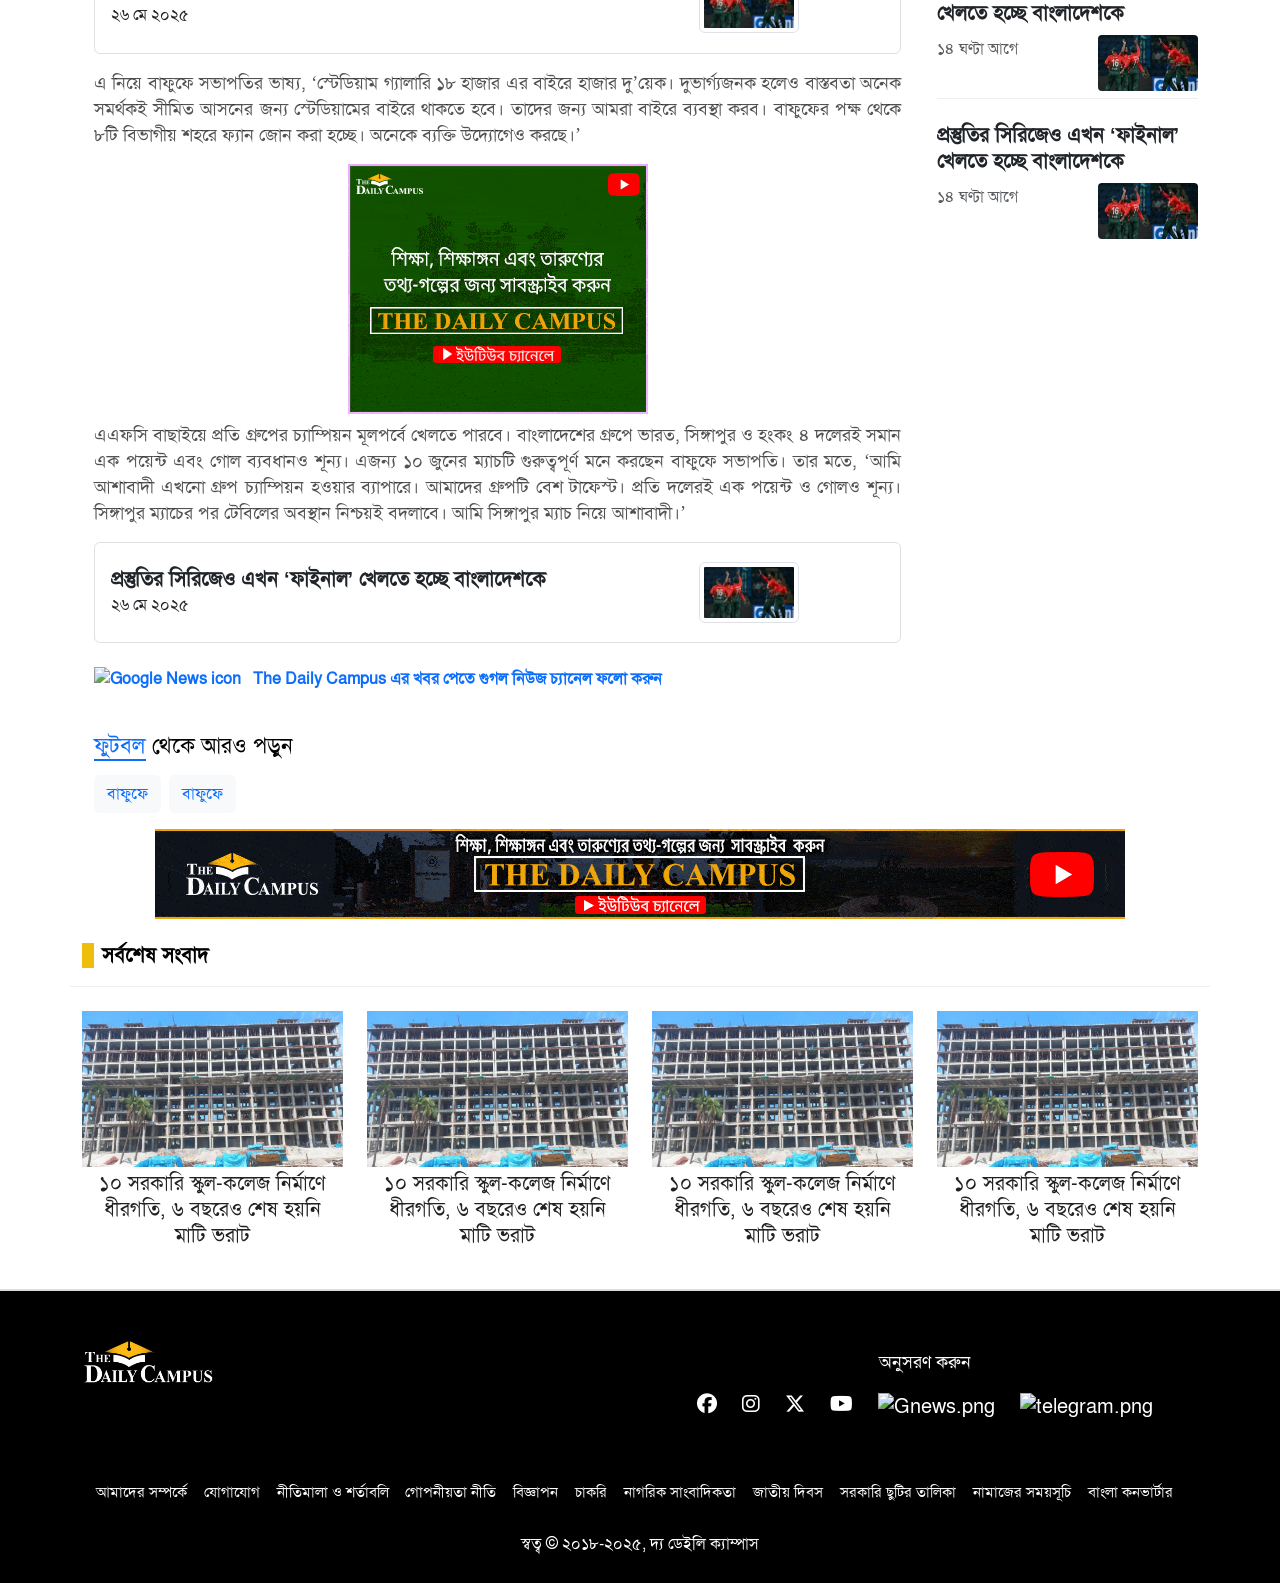
==== commit 9fddcd09: "mobile vesion page speed" ====
--- a/article.html
+++ b/article.html
@@ -909,7 +909,7 @@
   <!-- footer-section end -->
 
   <script src="https://ajax.googleapis.com/ajax/libs/jquery/1/jquery.min.js"></script>
-  <script defer src="assets/js/jquery.flexslider.js"></script>
+  <script defer src="assets/js/jquery.flexslider.min.js"></script>
   <!-- Bootstrap 5 JS -->
   <script src="https://cdn.jsdelivr.net/npm/@popperjs/core@2.11.8/dist/umd/popper.min.js"></script>
   <script src="https://cdn.jsdelivr.net/npm/bootstrap@5.3.3/dist/js/bootstrap.bundle.min.js"></script>
--- a/assets/css/style.css
+++ b/assets/css/style.css
@@ -1,41 +1,57 @@
 @font-face {
-    font-family: SolaimanLipi;
-    src: url(../fonts/SolaimanLipiNormal.eot);
-    src: local("SolaimanLipi"), local("SolaimanLipi"), url(../fonts/SolaimanLipiNormal.eot?#iefix) format("embedded-opentype"), url(../fonts/SolaimanLipiNormal.woff) format("woff");
-    font-weight: 400;
-    font-style: normal;
-    font-display: swap;
-}
-
- h1, h2, h3, h4, h5, h6 {
-    font-weight: 300;
-    font-family: "SolaimanLipi", sans-serif;
-    margin: 0 0 10px;
+  font-family: SolaimanLipi;
+  src: url(../fonts/SolaimanLipiNormal.eot);
+  src: local("SolaimanLipi"), local("SolaimanLipi"), url(../fonts/SolaimanLipiNormal.eot?#iefix) format("embedded-opentype"), url(../fonts/SolaimanLipiNormal.woff) format("woff");
+  font-weight: 400;
+  font-style: normal;
+  font-display: swap;
+}
+
+h1, h2, h3, h4, h5, h6 {
+  font-weight: 300;
+  font-family: "SolaimanLipi", sans-serif;
+  margin: 0 0 10px;
+  color: #000000;
 }
 h1, h2{
-   font-size: 37px;
-   line-height: 41px;
+ font-size: 37px;
+ line-height: 41px;
+}
+h3, h4{
+ font-size: 22px;
+ line-height: 26px;
+ font-weight: 400;
+ color: #000000;
+}
+h5, h6{
+ font-size: 20px;
+ line-height: 26px;
+ font-weight: 400;
+ color: #000000;
 }
 
 p{
-  font-size: 18px;
-  line-height: 26px;
+font-size: 18px;
+line-height: 26px;
+color: #000000ad;
 
 } 
 .text-justify {
-  text-align: justify;
+text-align: justify;
 }
 @media (max-width: 450px) {
-  h1, h2{
-   font-size: 26px;
-   line-height: 30px;
+h1, h2{
+ font-size: 26px;
+ line-height: 30px;
 }
 p{
-  font-size: 18px;
-  line-height: 26px;
-  
+font-size: 18px;
+line-height: 26px;
+color: #000000ad;
+
 } 
 }
+
 body {
     margin: 0;
     line-height: 1.42857143;
@@ -194,7 +210,7 @@
         .marginT4 { margin-top: 4px; }
         .marginT5 { margin-top: 5px; }
         .marginT8 { margin-top: 8px; }
-        .marginT10 { margin-top: 10px; }
+        .marginT10 { margin-top: 10px; color: rgb(255,255,255); }
         .marginT15 { margin-top: 15px; }
         .marginT20 { margin-top: 20px; }
         .marginB15 { margin-bottom: 15px; }
@@ -418,6 +434,7 @@
     text-align: center;
     padding: 10px 0px;
 }
+.footer-menu-group p {color: rgb(255,255,255);}
 .footer-menu-group a {
     font-size: 15px;
     margin-right: 12px;
